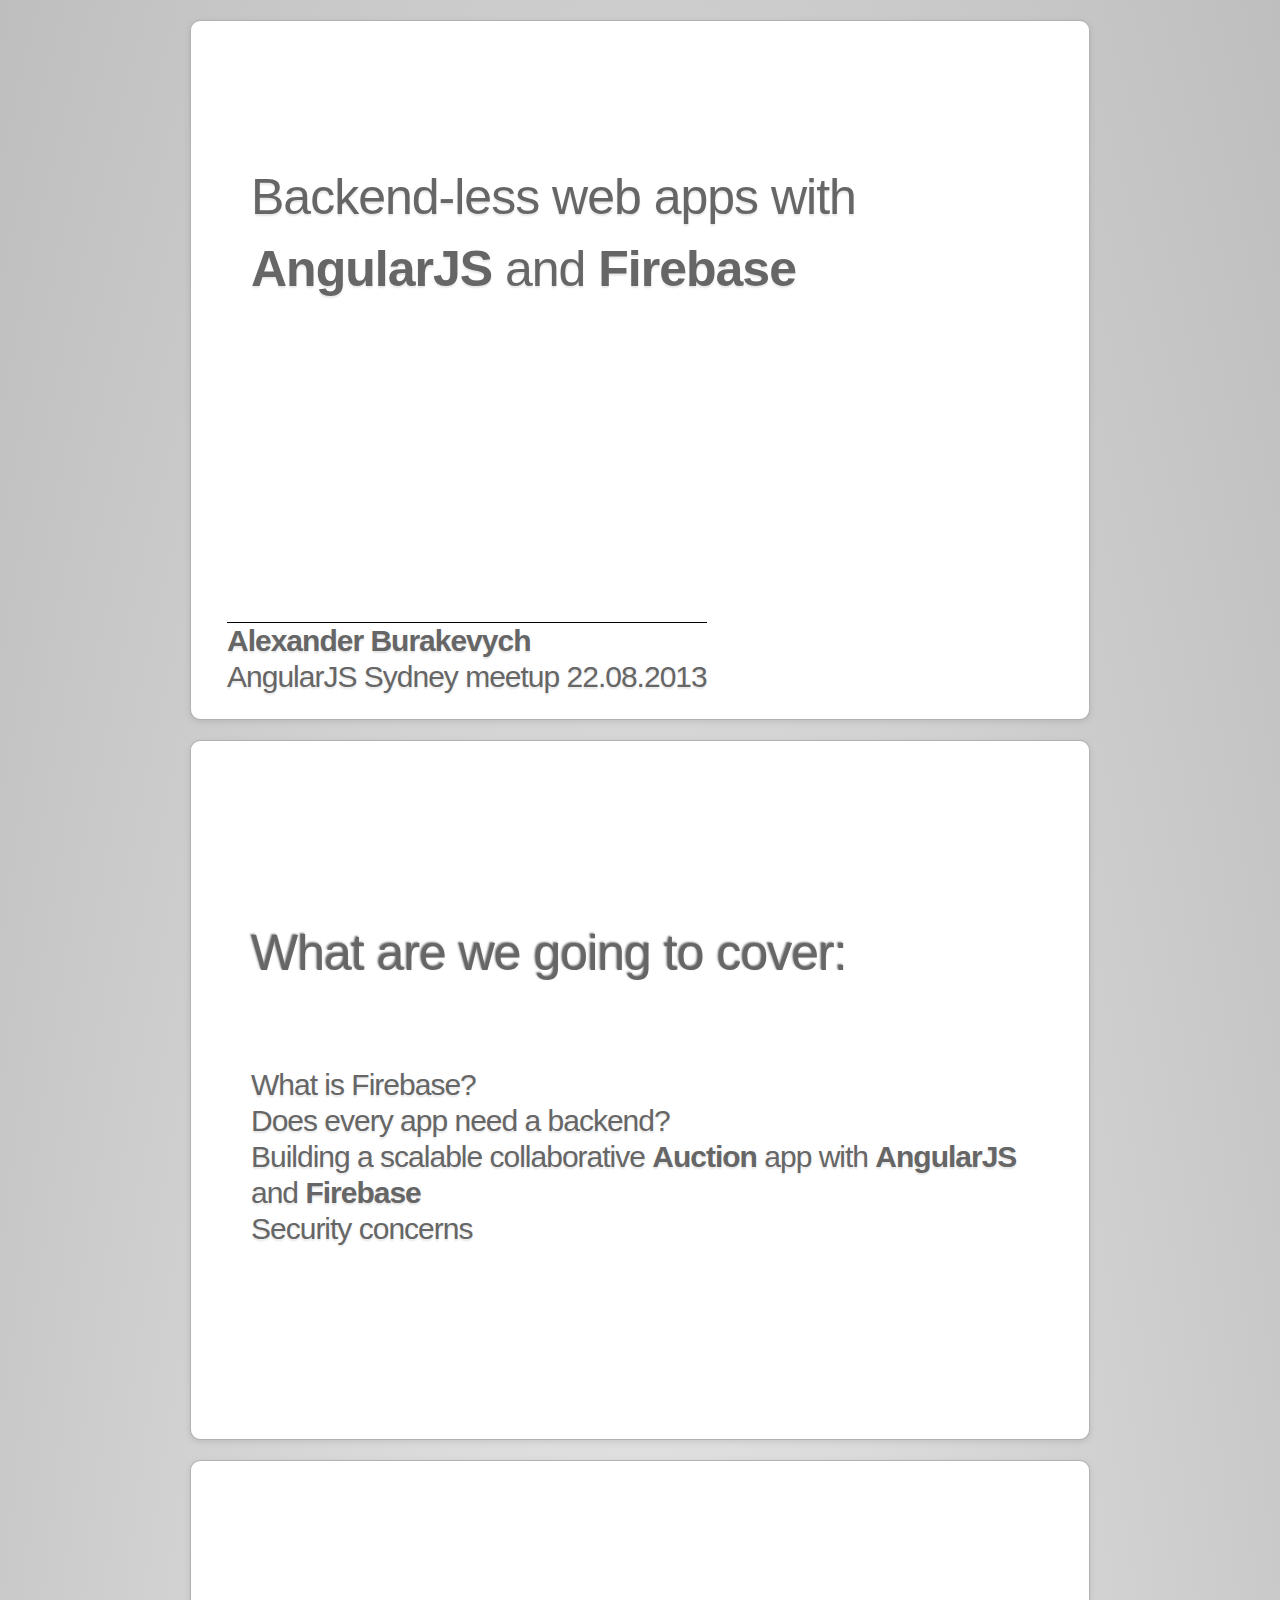
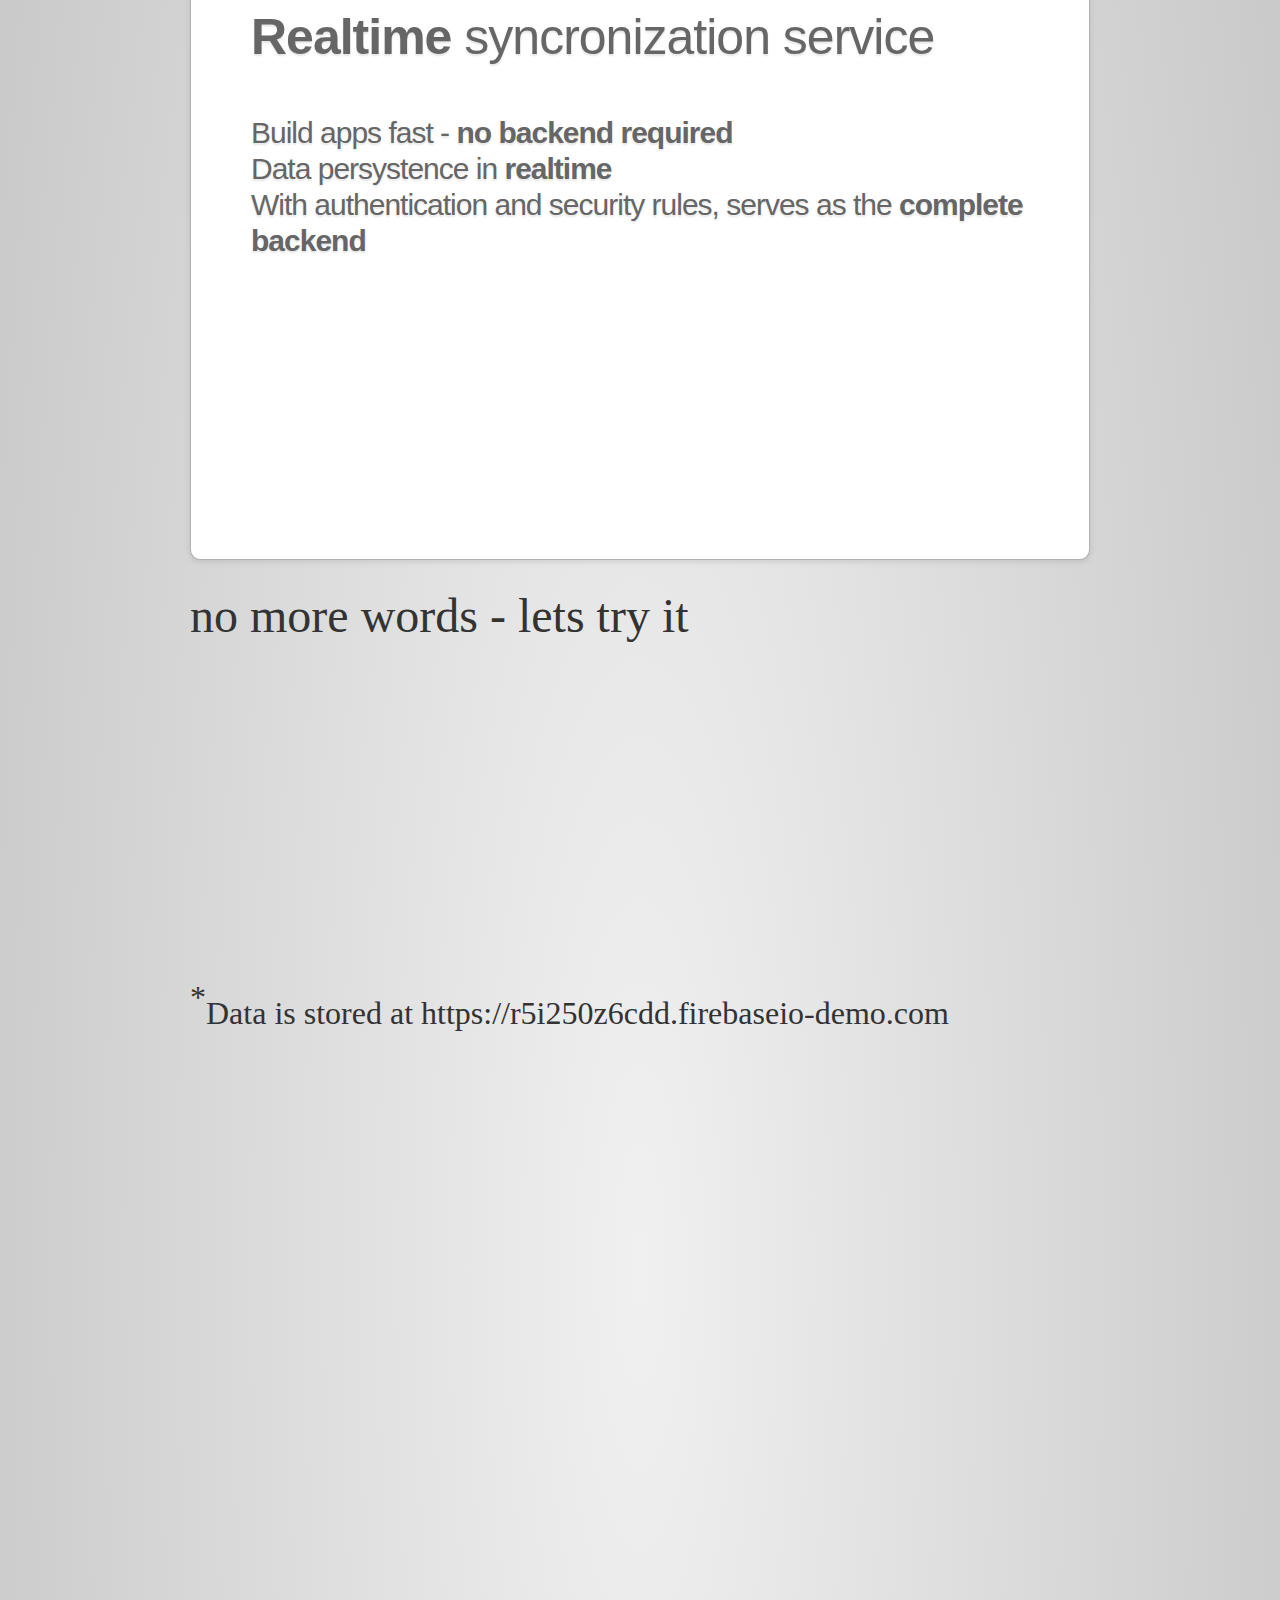
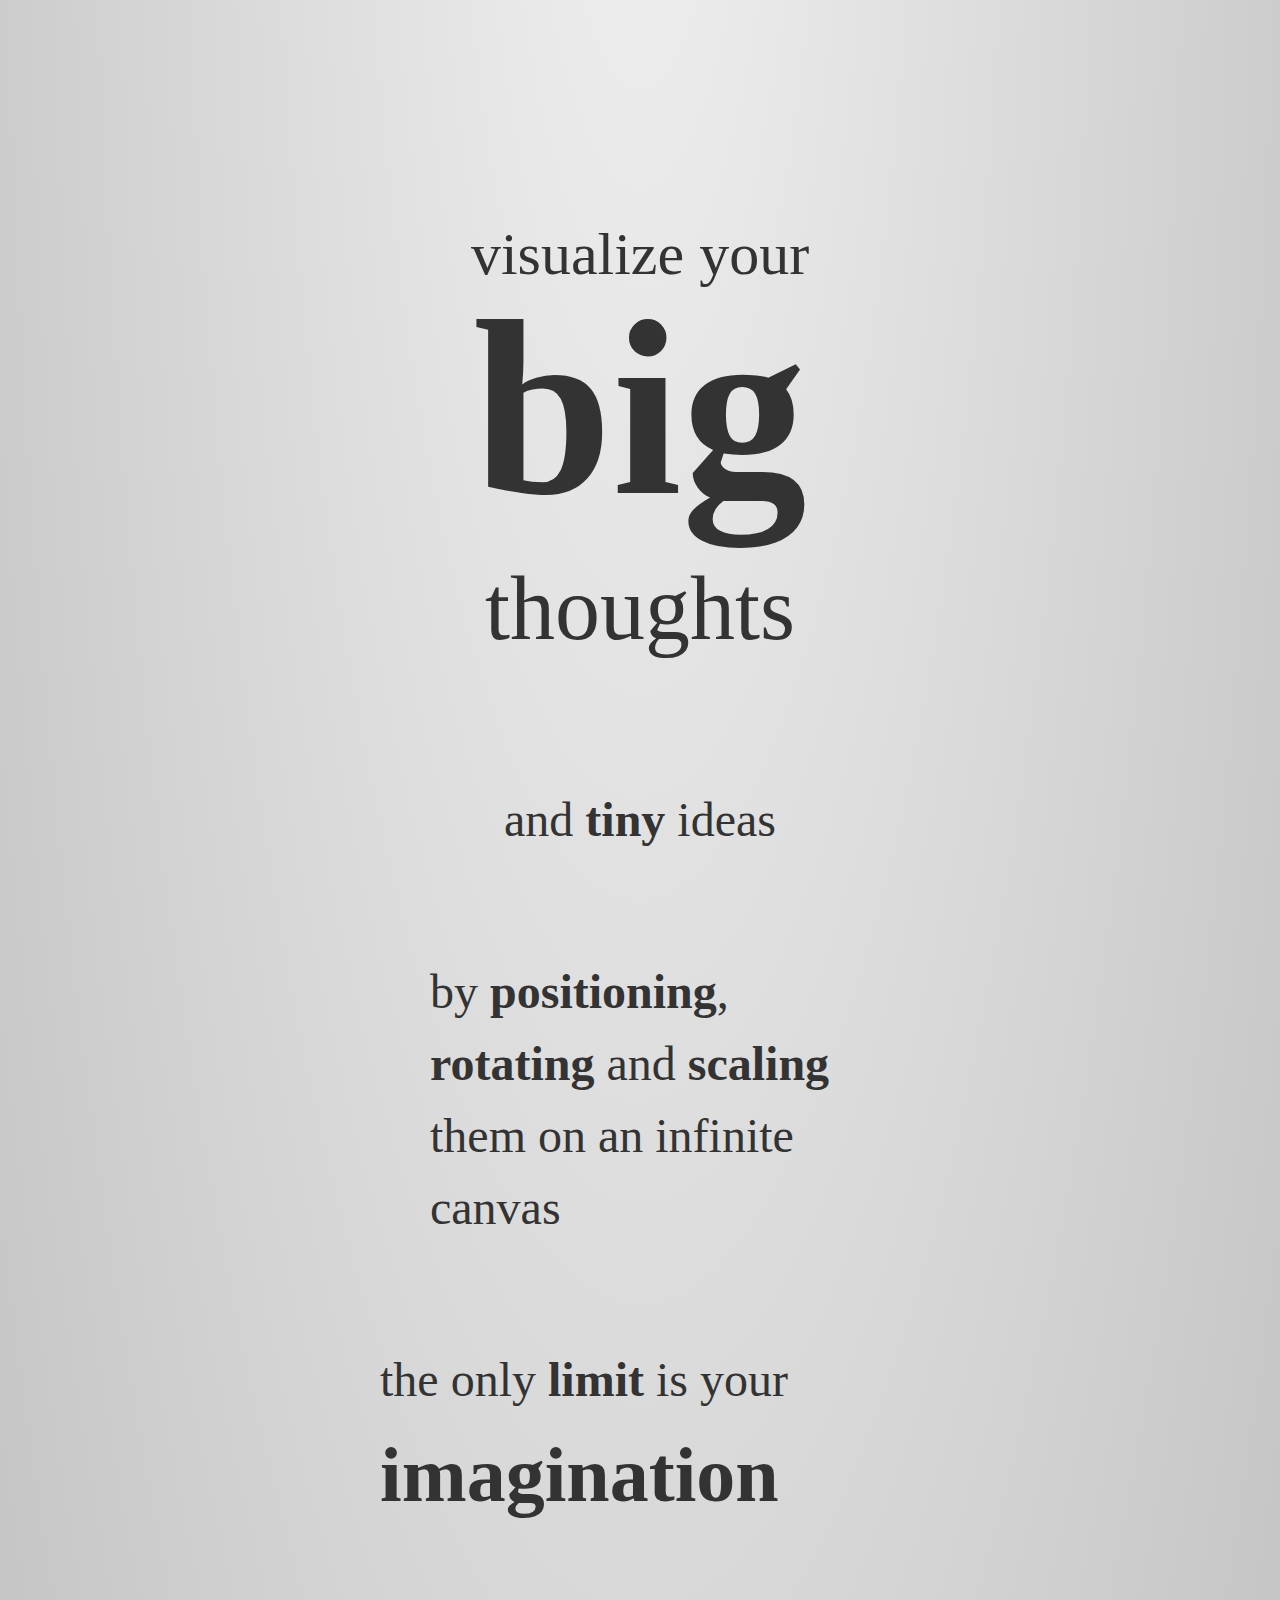
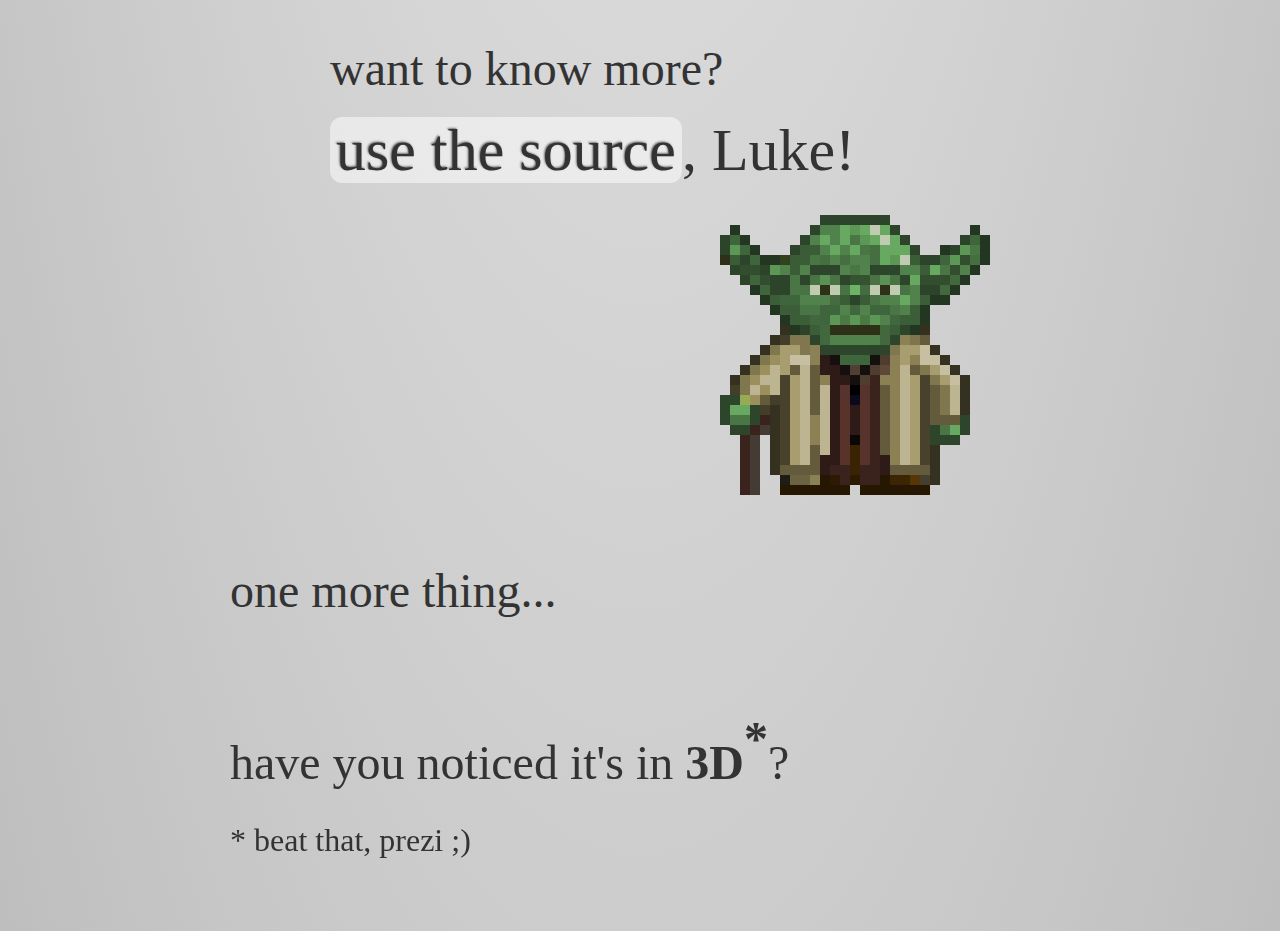
==== app/index.html @ 7b09465f "first slides" ====
<!doctype html>
<html lang="en" ng-app="myApp">
<head>
  <meta charset="utf-8">
  <meta name="viewport" content="width=1024" />
  <meta name="apple-mobile-web-app-capable" content="yes" />
  <meta name="author" content="Alexander Burakevych" />
  
  <title>FireBase + AngularJS</title>
  <link rel="stylesheet" href="css/bootstrap.min.css"/>
  <!--
  <link href="http://fonts.googleapis.com/css?family=Open+Sans:regular,semibold,italic,italicsemibold|PT+Sans:400,700,400italic,700italic|PT+Serif:400,700,400italic,700italic" rel="stylesheet" />
  -->
  <link href="css/fonts.css" rel="stylesheet" />
  <link href="css/impress-demo.css" rel="stylesheet" />
  <link rel="stylesheet/less" href="css/app.css"/>
</head>
<body class="impress-not-supported">
  <!--
      For example this fallback message is only visible when there is `impress-not-supported` class on body.
  -->
  <div class="fallback-message">
      <p>Your browser <b>doesn't support the features required</b> by CSS3 specifications, so you are presented with a simplified version of this presentation.</p>
      <p>For the best experience please use the latest <b>Chrome</b>, <b>Safari</b> or <b>Firefox</b> browser.</p>
  </div>

  <section ng-include="'views/presentation.html'"></section>
  
  <!-- In production use:
  <script src="//ajax.googleapis.com/ajax/libs/angularjs/1.0.7/angular.min.js"></script>
  -->
  <script src="lib/jquery.min.js"></script>
  <script src="lib/angular/angular.js"></script>
  <!--<script src="https://cdn.firebase.com/v0/firebase.js"></script>-->
  <script src="lib/firebase.js"></script>
  <script src="lib/firebase-simple-login.min.js"></script>
  <!--<script src="//cdnjs.cloudflare.com/ajax/libs/angularFire/0.2.0/angularfire.min.js"></script> -->
  <script src="lib/angularfire.min.js"></script>
  <script src="lib/less.min.js"></script>
  <script src="lib/bootstrap.js"></script>
  <script src="lib/impress.js"></script>

  <script src="js/app.js"></script>
  <script src="js/services.js"></script>
  <script src="js/controllers.js"></script>
  <script src="js/filters.js"></script>
  <script src="js/directives.js"></script>
</body>
</html>
---- app/css/fonts.css ----
@font-face {
  font-family: 'Open Sans';
  font-style: normal;
  font-weight: 400;
  src: local('Open Sans'), local('OpenSans'), url(http://themes.googleusercontent.com/static/fonts/opensans/v6/cJZKeOuBrn4kERxqtaUH3bO3LdcAZYWl9Si6vvxL-qU.woff) format('woff');
}
@font-face {
  font-family: 'Open Sans';
  font-style: normal;
  font-weight: 600;
  src: local('Open Sans Semibold'), local('OpenSans-Semibold'), url(http://themes.googleusercontent.com/static/fonts/opensans/v6/MTP_ySUJH_bn48VBG8sNSqRDOzjiPcYnFooOUGCOsRk.woff) format('woff');
}
@font-face {
  font-family: 'Open Sans';
  font-style: italic;
  font-weight: 400;
  src: local('Open Sans Italic'), local('OpenSans-Italic'), url(http://themes.googleusercontent.com/static/fonts/opensans/v6/xjAJXh38I15wypJXxuGMBrrIa-7acMAeDBVuclsi6Gc.woff) format('woff');
}
@font-face {
  font-family: 'Open Sans';
  font-style: italic;
  font-weight: 600;
  src: local('Open Sans Semibold Italic'), local('OpenSans-SemiboldItalic'), url(http://themes.googleusercontent.com/static/fonts/opensans/v6/PRmiXeptR36kaC0GEAetxuw_rQOTGi-AJs5XCWaKIhU.woff) format('woff');
}
@font-face {
  font-family: 'PT Sans';
  font-style: normal;
  font-weight: 400;
  src: local('PT Sans'), local('PTSans-Regular'), url(http://themes.googleusercontent.com/static/fonts/ptsans/v5/7YGmE4Ls5b94ct65u07hVQLUuEpTyoUstqEm5AMlJo4.woff) format('woff');
}
@font-face {
  font-family: 'PT Sans';
  font-style: normal;
  font-weight: 700;
  src: local('PT Sans Bold'), local('PTSans-Bold'), url(http://themes.googleusercontent.com/static/fonts/ptsans/v5/0XxGQsSc1g4rdRdjJKZrNL3hpw3pgy2gAi-Ip7WPMi0.woff) format('woff');
}
@font-face {
  font-family: 'PT Sans';
  font-style: italic;
  font-weight: 400;
  src: local('PT Sans Italic'), local('PTSans-Italic'), url(http://themes.googleusercontent.com/static/fonts/ptsans/v5/PIPMHY90P7jtyjpXuZ2cLLO3LdcAZYWl9Si6vvxL-qU.woff) format('woff');
}
@font-face {
  font-family: 'PT Sans';
  font-style: italic;
  font-weight: 700;
  src: local('PT Sans Bold Italic'), local('PTSans-BoldItalic'), url(http://themes.googleusercontent.com/static/fonts/ptsans/v5/lILlYDvubYemzYzN7GbLkKRDOzjiPcYnFooOUGCOsRk.woff) format('woff');
}
@font-face {
  font-family: 'PT Serif';
  font-style: normal;
  font-weight: 400;
  src: local('PT Serif'), local('PTSerif-Regular'), url(http://themes.googleusercontent.com/static/fonts/ptserif/v5/sDRi4fY9bOiJUbgq53yZCXYhjbSpvc47ee6xR_80Hnw.woff) format('woff');
}
@font-face {
  font-family: 'PT Serif';
  font-style: normal;
  font-weight: 700;
  src: local('PT Serif Bold'), local('PTSerif-Bold'), url(http://themes.googleusercontent.com/static/fonts/ptserif/v5/QABk9IxT-LFTJ_dQzv7xpLrIa-7acMAeDBVuclsi6Gc.woff) format('woff');
}
@font-face {
  font-family: 'PT Serif';
  font-style: italic;
  font-weight: 400;
  src: local('PT Serif Italic'), local('PTSerif-Italic'), url(http://themes.googleusercontent.com/static/fonts/ptserif/v5/03aPdn7fFF3H6ngCgAlQzL3hpw3pgy2gAi-Ip7WPMi0.woff) format('woff');
}
@font-face {
  font-family: 'PT Serif';
  font-style: italic;
  font-weight: 700;
  src: local('PT Serif Bold Italic'), local('PTSerif-BoldItalic'), url(http://themes.googleusercontent.com/static/fonts/ptserif/v5/Foydq9xJp--nfYIx2TBz9XbFhgvWbfSbdVg11QabG8w.woff) format('woff');
}
---- app/css/impress-demo.css ----
/*
    So you like the style of impress.js demo?
    Or maybe you are just curious how it was done?

    You couldn't find a better place to find out!

    Welcome to the stylesheet impress.js demo presentation.

    Please remember that it is not meant to be a part of impress.js and is
    not required by impress.js.
    I expect that anyone creating a presentation for impress.js would create
    their own set of styles.

    But feel free to read through it and learn how to get the most of what
    impress.js provides.

    And let me be your guide.

    Shall we begin?
*/


/*
    We start with a good ol' reset.
    That's the one by Eric Meyer http://meyerweb.com/eric/tools/css/reset/

    You can probably argue if it is needed here, or not, but for sure it
    doesn't do any harm and gives us a fresh start.
*/

html, body, div, span, applet, object, iframe,
h1, h2, h3, h4, h5, h6, p, blockquote, pre,
a, abbr, acronym, address, big, cite, code,
del, dfn, em, img, ins, kbd, q, s, samp,
small, strike, strong, sub, sup, tt, var,
b, u, i, center,
dl, dt, dd, ol, ul, li,
fieldset, form, label, legend,
table, caption, tbody, tfoot, thead, tr, th, td,
article, aside, canvas, details, embed,
figure, figcaption, footer, header, hgroup,
menu, nav, output, ruby, section, summary,
time, mark, audio, video {
    margin: 0;
    padding: 0;
    border: 0;
    font-size: 100%;
    font: inherit;
    vertical-align: baseline;
}

/* HTML5 display-role reset for older browsers */
article, aside, details, figcaption, figure,
footer, header, hgroup, menu, nav, section {
    display: block;
}
body {
    line-height: 1;
}
ol, ul {
    list-style: none;
}
blockquote, q {
    quotes: none;
}
blockquote:before, blockquote:after,
q:before, q:after {
    content: '';
    content: none;
}

table {
    border-collapse: collapse;
    border-spacing: 0;
}

/*
    Now here is when interesting things start to appear.

    We set up <body> styles with default font and nice gradient in the background.
    And yes, there is a lot of repetition there because of -prefixes but we don't
    want to leave anybody behind.
*/
body {
    font-family: 'PT Sans', sans-serif;
    min-height: 740px;

    background: rgb(215, 215, 215);
    background: -webkit-gradient(radial, 50% 50%, 0, 50% 50%, 500, from(rgb(240, 240, 240)), to(rgb(190, 190, 190)));
    background: -webkit-radial-gradient(rgb(240, 240, 240), rgb(190, 190, 190));
    background:    -moz-radial-gradient(rgb(240, 240, 240), rgb(190, 190, 190));
    background:     -ms-radial-gradient(rgb(240, 240, 240), rgb(190, 190, 190));
    background:      -o-radial-gradient(rgb(240, 240, 240), rgb(190, 190, 190));
    background:         radial-gradient(rgb(240, 240, 240), rgb(190, 190, 190));
}

/*
    Now let's bring some text styles back ...
*/
b, strong { font-weight: bold }
i, em { font-style: italic }

/*
    ... and give links a nice look.
*/
a {
    color: inherit;
    text-decoration: none;
    padding: 0 0.1em;
    background: rgba(255,255,255,0.5);
    text-shadow: -1px -1px 2px rgba(100,100,100,0.9);
    border-radius: 0.2em;

    -webkit-transition: 0.5s;
    -moz-transition:    0.5s;
    -ms-transition:     0.5s;
    -o-transition:      0.5s;
    transition:         0.5s;
}

a:hover,
a:focus {
    background: rgba(255,255,255,1);
    text-shadow: -1px -1px 2px rgba(100,100,100,0.5);
}

/*
    Because the main point behind the impress.js demo is to demo impress.js
    we display a fallback message for users with browsers that don't support
    all the features required by it.

    All of the content will be still fully accessible for them, but I want
    them to know that they are missing something - that's what the demo is
    about, isn't it?

    And then we hide the message, when support is detected in the browser.
*/

.fallback-message {
    font-family: sans-serif;
    line-height: 1.3;

    width: 780px;
    padding: 10px 10px 0;
    margin: 20px auto;

    border: 1px solid #E4C652;
    border-radius: 10px;
    background: #EEDC94;
}

.fallback-message p {
    margin-bottom: 10px;
}

.impress-supported .fallback-message {
    display: none;
}

/*
    Now let's style the presentation steps.

    We start with basics to make sure it displays correctly in everywhere ...
*/

.step {
    position: relative;
    width: 900px;
    padding: 40px;
    margin: 20px auto;

    -webkit-box-sizing: border-box;
    -moz-box-sizing:    border-box;
    -ms-box-sizing:     border-box;
    -o-box-sizing:      border-box;
    box-sizing:         border-box;

    font-family: 'PT Serif', georgia, serif;
    font-size: 48px;
    line-height: 1.5;
}

/*
    ... and we enhance the styles for impress.js.

    Basically we remove the margin and make inactive steps a little bit transparent.
*/
.impress-enabled .step {
    margin: 0;
    opacity: 0.3;

    -webkit-transition: opacity 1s;
    -moz-transition:    opacity 1s;
    -ms-transition:     opacity 1s;
    -o-transition:      opacity 1s;
    transition:         opacity 1s;
}

.impress-enabled .step.active { opacity: 1 }

/*
    These 'slide' step styles were heavily inspired by HTML5 Slides:
    http://html5slides.googlecode.com/svn/trunk/styles.css

    ;)

    They cover everything what you see on first three steps of the demo.
*/
.slide {
    display: block;

    width: 900px;
    height: 700px;
    padding: 40px 60px;

    background-color: white;
    border: 1px solid rgba(0, 0, 0, .3);
    border-radius: 10px;
    box-shadow: 0 2px 6px rgba(0, 0, 0, .1);

    color: rgb(102, 102, 102);
    text-shadow: 0 2px 2px rgba(0, 0, 0, .1);

    font-family: 'Open Sans', Arial, sans-serif;
    font-size: 30px;
    line-height: 36px;
    letter-spacing: -1px;
}

.slide q {
    display: block;
    font-size: 50px;
    line-height: 72px;

    margin-top: 100px;
}

.slide q strong {
    white-space: nowrap;
}

/*
    And now we start to style each step separately.

    I agree that this may be not the most efficient, object-oriented and
    scalable way of styling, but most of steps have quite a custom look
    and typography tricks here and there, so they had to be styled separately.

    First is the title step with a big <h1> (no room for padding) and some
    3D positioning along Z axis.
*/

#title {
    padding: 0;
}

#title .try {
    font-size: 64px;
    position: absolute;
    top: -0.5em;
    left: 1.5em;

    -webkit-transform: translateZ(20px);
    -moz-transform:    translateZ(20px);
    -ms-transform:     translateZ(20px);
    -o-transform:      translateZ(20px);
    transform:         translateZ(20px);
}

#title h1 {
    font-size: 190px;

    -webkit-transform: translateZ(50px);
    -moz-transform:    translateZ(50px);
    -ms-transform:     translateZ(50px);
    -o-transform:      translateZ(50px);
    transform:         translateZ(50px);
}

#title .footnote {
    font-size: 32px;
}

/*
    Second step is nothing special, just a text with a link, so it doesn't need
    any special styling.

    Let's move to 'big thoughts' with centered text and custom font sizes.
*/
#big {
    width: 600px;
    text-align: center;
    font-size: 60px;
    line-height: 1;
}

#big b {
    display: block;
    font-size: 250px;
    line-height: 250px;
}

#big .thoughts {
    font-size: 90px;
    line-height: 150px;
}

/*
    'Tiny ideas' just need some tiny styling.
*/
#tiny {
    width: 500px;
    text-align: center;
}

/*
    This step has some animated text ...
*/
#ing { width: 500px }

/*
    ... so we define display to `inline-block` to enable transforms and
    transition duration to 0.5s ...
*/
#ing b {
    display: inline-block;
    -webkit-transition: 0.5s;
    -moz-transition:    0.5s;
    -ms-transition:     0.5s;
    -o-transition:      0.5s;
    transition:         0.5s;
}

/*
    ... and we want 'positioning` word to move up a bit when the step gets
    `present` class ...
*/
#ing.present .positioning {
    -webkit-transform: translateY(-10px);
    -moz-transform:    translateY(-10px);
    -ms-transform:     translateY(-10px);
    -o-transform:      translateY(-10px);
    transform:         translateY(-10px);
}

/*
    ... 'rotating' to rotate a quarter of a second later ...
*/
#ing.present .rotating {
    -webkit-transform: rotate(-10deg);
    -moz-transform:    rotate(-10deg);
    -ms-transform:     rotate(-10deg);
    -o-transform:      rotate(-10deg);
    transform:         rotate(-10deg);

    -webkit-transition-delay: 0.25s;
    -moz-transition-delay:    0.25s;
    -ms-transition-delay:     0.25s;
    -o-transition-delay:      0.25s;
    transition-delay:         0.25s;
}

/*
    ... and 'scaling' to scale down after another quarter of a second.
*/
#ing.present .scaling {
    -webkit-transform: scale(0.7);
    -moz-transform:    scale(0.7);
    -ms-transform:     scale(0.7);
    -o-transform:      scale(0.7);
    transform:         scale(0.7);

    -webkit-transition-delay: 0.5s;
    -moz-transition-delay:    0.5s;
    -ms-transition-delay:     0.5s;
    -o-transition-delay:      0.5s;
    transition-delay:         0.5s;
}

/*
    The 'imagination' step is again some boring font-sizing.
*/

#imagination {
    width: 600px;
}

#imagination .imagination {
    font-size: 78px;
}

/*
    There is nothing really special about 'use the source, Luke' step, too,
    except maybe of the Yoda background.

    As you can see below I've 'hard-coded' it in data URL.
    That's not the best way to serve images, but because that's just this one
    I decided it will be OK to have it this way.

    Just make sure you don't blindly copy this approach.
*/
#source {
    width: 700px;
    padding-bottom: 300px;

    /* Yoda Icon :: Pixel Art from Star Wars http://www.pixeljoint.com/pixelart/1423.htm */
    background-image: url([data-uri]);
    background-position: bottom right;
    background-repeat: no-repeat;
}

#source q {
    font-size: 60px;
}

/*
    And the "it's in 3D" step again brings some 3D typography - just for fun.

    Because we want to position <span> elements in 3D we set transform-style to
    `preserve-3d` on the paragraph.
    It is not needed by webkit browsers, but it is in Firefox. It's hard to say
    which behaviour is correct as 3D transforms spec is not very clear about it.
*/
#its-in-3d p {
    -webkit-transform-style: preserve-3d;
    -moz-transform-style:    preserve-3d; /* Y U need this Firefox?! */
    -ms-transform-style:     preserve-3d;
    -o-transform-style:      preserve-3d;
    transform-style:         preserve-3d;
}

/*
    Below we position each word separately along Z axis and we want it to transition
    to default position in 0.5s when the step gets `present` class.

    Quite a simple idea, but lot's of styles and prefixes.
*/
#its-in-3d span,
#its-in-3d b {
    display: inline-block;
    -webkit-transform: translateZ(40px);
    -moz-transform:    translateZ(40px);
    -ms-transform:     translateZ(40px);
    -o-transform:      translateZ(40px);
     transform:        translateZ(40px);

    -webkit-transition: 0.5s;
    -moz-transition:    0.5s;
    -ms-transition:     0.5s;
    -o-transition:      0.5s;
    transition:         0.5s;
}

#its-in-3d .have {
    -webkit-transform: translateZ(-40px);
    -moz-transform:    translateZ(-40px);
    -ms-transform:     translateZ(-40px);
    -o-transform:      translateZ(-40px);
    transform:         translateZ(-40px);
}

#its-in-3d .you {
    -webkit-transform: translateZ(20px);
    -moz-transform:    translateZ(20px);
    -ms-transform:     translateZ(20px);
    -o-transform:      translateZ(20px);
    transform:         translateZ(20px);
}

#its-in-3d .noticed {
    -webkit-transform: translateZ(-40px);
    -moz-transform:    translateZ(-40px);
    -ms-transform:     translateZ(-40px);
    -o-transform:      translateZ(-40px);
    transform:         translateZ(-40px);
}

#its-in-3d .its {
    -webkit-transform: translateZ(60px);
    -moz-transform:    translateZ(60px);
    -ms-transform:     translateZ(60px);
    -o-transform:      translateZ(60px);
    transform:         translateZ(60px);
}

#its-in-3d .in {
    -webkit-transform: translateZ(-10px);
    -moz-transform:    translateZ(-10px);
    -ms-transform:     translateZ(-10px);
    -o-transform:      translateZ(-10px);
    transform:         translateZ(-10px);
}

#its-in-3d .footnote {
    font-size: 32px;

    -webkit-transform: translateZ(-10px);
    -moz-transform:    translateZ(-10px);
    -ms-transform:     translateZ(-10px);
    -o-transform:      translateZ(-10px);
    transform:         translateZ(-10px);
}

#its-in-3d.present span,
#its-in-3d.present b {
    -webkit-transform: translateZ(0px);
    -moz-transform:    translateZ(0px);
    -ms-transform:     translateZ(0px);
    -o-transform:      translateZ(0px);
    transform:         translateZ(0px);
}

/*
    The last step is an overview.
    There is no content in it, so we make sure it's not visible because we want
    to be able to click on other steps.

*/
#overview { display: none }

/*
    We also make other steps visible and give them a pointer cursor using the
    `impress-on-` class.
*/
.impress-on-overview .step {
    opacity: 1;
    cursor: pointer;
}


/*
    Now, when we have all the steps styled let's give users a hint how to navigate
    around the presentation.

    The best way to do this would be to use JavaScript, show a delayed hint for a
    first time users, then hide it and store a status in cookie or localStorage...

    But I wanted to have some CSS fun and avoid additional scripting...

    Let me explain it first, so maybe the transition magic will be more readable
    when you read the code.

    First of all I wanted the hint to appear only when user is idle for a while.
    You can't detect the 'idle' state in CSS, but I delayed a appearing of the
    hint by 5s using transition-delay.

    You also can't detect in CSS if the user is a first-time visitor, so I had to
    make an assumption that I'll only show the hint on the first step. And when
    the step is changed hide the hint, because I can assume that user already
    knows how to navigate.

    To summarize it - hint is shown when the user is on the first step for longer
    than 5 seconds.

    The other problem I had was caused by the fact that I wanted the hint to fade
    in and out. It can be easily achieved by transitioning the opacity property.
    But that also meant that the hint was always on the screen, even if totally
    transparent. It covered part of the screen and you couldn't correctly clicked
    through it.
    Unfortunately you cannot transition between display `block` and `none` in pure
    CSS, so I needed a way to not only fade out the hint but also move it out of
    the screen.

    I solved this problem by positioning the hint below the bottom of the screen
    with CSS transform and moving it up to show it. But I also didn't want this move
    to be visible. I wanted the hint only to fade in and out visually, so I delayed
    the fade in transition, so it starts when the hint is already in its correct
    position on the screen.

    I know, it sounds complicated ... maybe it would be easier with the code?
*/

.hint {
    /*
        We hide the hint until presentation is started and from browsers not supporting
        impress.js, as they will have a linear scrollable view ...
    */
    display: none;

    /*
        ... and give it some fixed position and nice styles.
    */
    position: fixed;
    left: 0;
    right: 0;
    bottom: 200px;

    background: rgba(0,0,0,0.5);
    color: #EEE;
    text-align: center;

    font-size: 50px;
    padding: 20px;

    z-index: 100;

    /*
        By default we don't want the hint to be visible, so we make it transparent ...
    */
    opacity: 0;

    /*
        ... and position it below the bottom of the screen (relative to it's fixed position)
    */
    -webkit-transform: translateY(400px);
    -moz-transform:    translateY(400px);
    -ms-transform:     translateY(400px);
    -o-transform:      translateY(400px);
    transform:         translateY(400px);

    /*
        Now let's imagine that the hint is visible and we want to fade it out and move out
        of the screen.

        So we define the transition on the opacity property with 1s duration and another
        transition on transform property delayed by 1s so it will happen after the fade out
        on opacity finished.

        This way user will not see the hint moving down.
    */
    -webkit-transition: opacity 1s, -webkit-transform 0.5s 1s;
    -moz-transition:    opacity 1s,    -moz-transform 0.5s 1s;
    -ms-transition:     opacity 1s,     -ms-transform 0.5s 1s;
    -o-transition:      opacity 1s,      -o-transform 0.5s 1s;
    transition:         opacity 1s,         transform 0.5s 1s;
}

/*
    Now we 'enable' the hint when presentation is initialized ...
*/
.impress-enabled .hint { display: block }

/*
    ... and we will show it when the first step (with id 'bored') is active.
*/
.impress-on-front .hint {
    /*
        We remove the transparency and position the hint in its default fixed
        position.
    */
    opacity: 1;

    -webkit-transform: translateY(0px);
    -moz-transform:    translateY(0px);
    -ms-transform:     translateY(0px);
    -o-transform:      translateY(0px);
    transform:         translateY(0px);

    /*
        Now for fade in transition we have the oposite situation from the one
        above.

        First after 4.5s delay we animate the transform property to move the hint
        into its correct position and after that we fade it in with opacity
        transition.
    */
    -webkit-transition: opacity 1s 5s, -webkit-transform 0.5s 4.5s;
    -moz-transition:    opacity 1s 5s,    -moz-transform 0.5s 4.5s;
    -ms-transition:     opacity 1s 5s,     -ms-transform 0.5s 4.5s;
    -o-transition:      opacity 1s 5s,      -o-transform 0.5s 4.5s;
    transition:         opacity 1s 5s,         transform 0.5s 4.5s;
}

/*
    And as the last thing there is a workaround for quite strange bug.
    It happens a lot in Chrome. I don't remember if I've seen it in Firefox.

    Sometimes the element positioned in 3D (especially when it's moved back
    along Z axis) is not clickable, because it falls 'behind' the <body>
    element.

    To prevent this, I decided to make <body> non clickable by setting
    pointer-events property to `none` value.
    Value if this property is inherited, so to make everything else clickable
    I bring it back on the #impress element.

    If you want to know more about `pointer-events` here are some docs:
    https://developer.mozilla.org/en/CSS/pointer-events

    There is one very important thing to notice about this workaround - it makes
    everything 'unclickable' except what's in #impress element.

    So use it wisely ... or don't use at all.
*/
.impress-enabled          { pointer-events: none }
.impress-enabled #impress { pointer-events: auto }

/*
    There is one funny thing I just realized.

    Thanks to this workaround above everything except #impress element is invisible
    for click events. That means that the hint element is also not clickable.
    So basically all of this transforms and delayed transitions trickery was probably
    not needed at all...

    But it was fun to learn about it, wasn't it?
*/

/*
    That's all I have for you in this file.
    Thanks for reading. I hope you enjoyed it at least as much as I enjoyed writing it
    for you.
*/
---- app/css/app.css ----
/* app css stylesheet */

.menu {
  list-style: none;
  border-bottom: 0.1em solid black;
  margin-bottom: 2em;
  padding: 0 0 0.5em;
}

.menu:before {
  content: "[";
}

.menu:after {
  content: "]";
}

.menu > li {
  display: inline;
}

.menu > li:before {
  content: "|";
  padding-right: 0.3em;
}

.menu > li:nth-child(1):before {
  content: "";
  padding: 0;
}

#front {
  .author {
    position: absolute;
    bottom: 24px;
    left: 36px;
    border-top: thin solid black;
  }
}

q {
  margin-bottom: 42px;
}

.playIFrame {
  width: 440px;
  height: 300px;
}

.angularjshome {
  iframe {
    width: 1000px;
    height: 600px;
  }
}
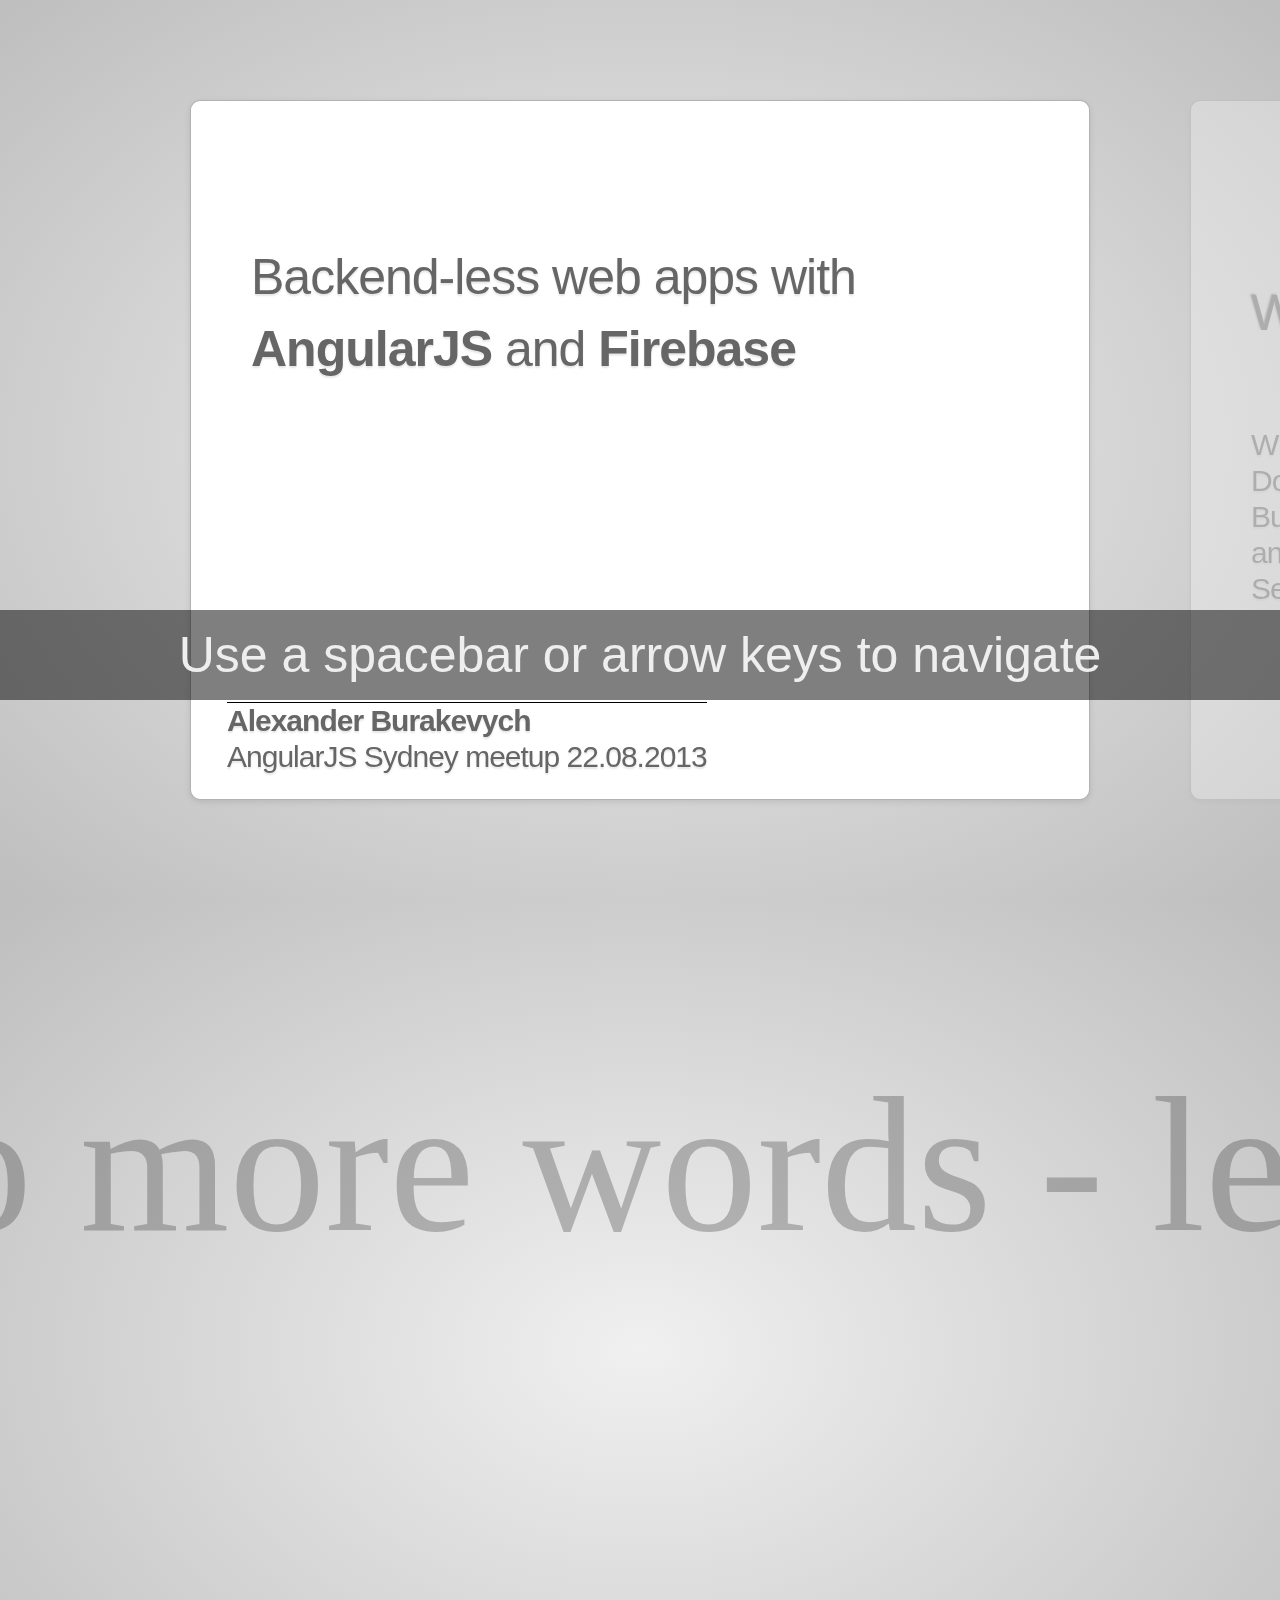
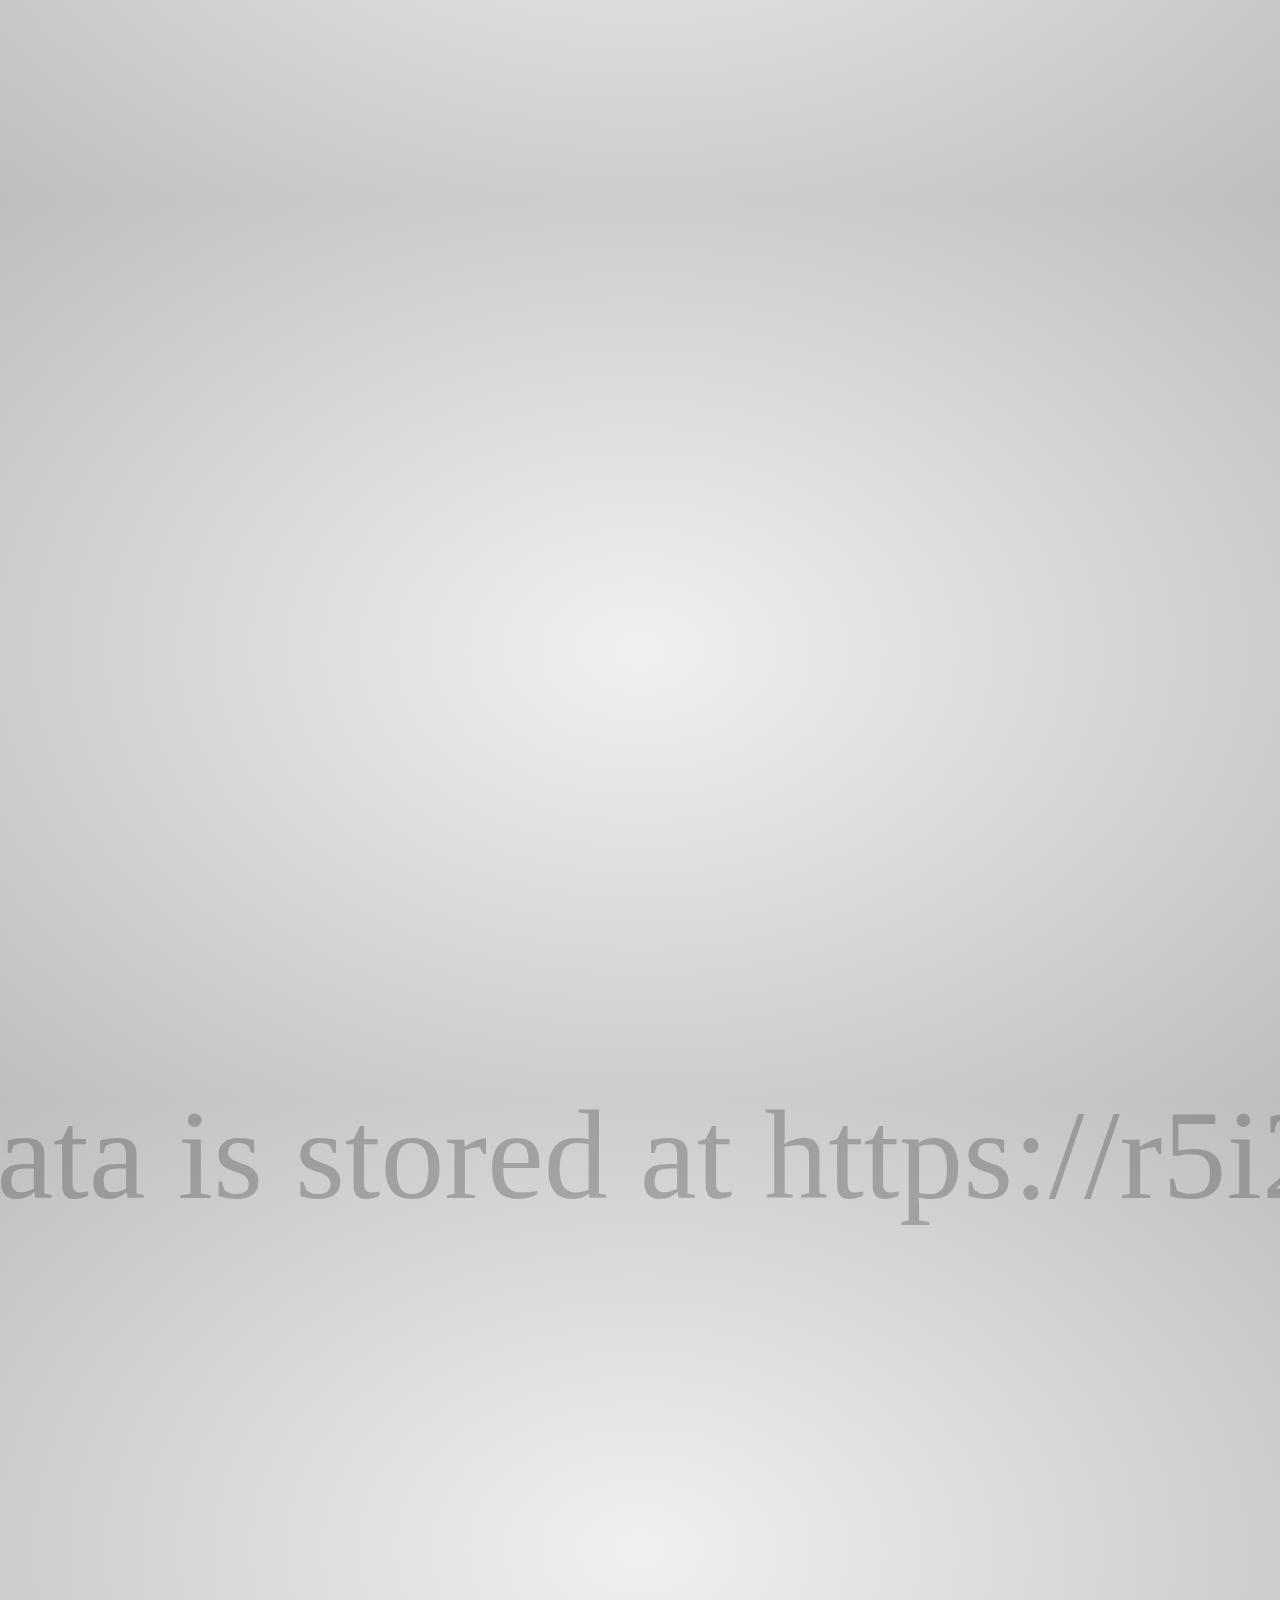
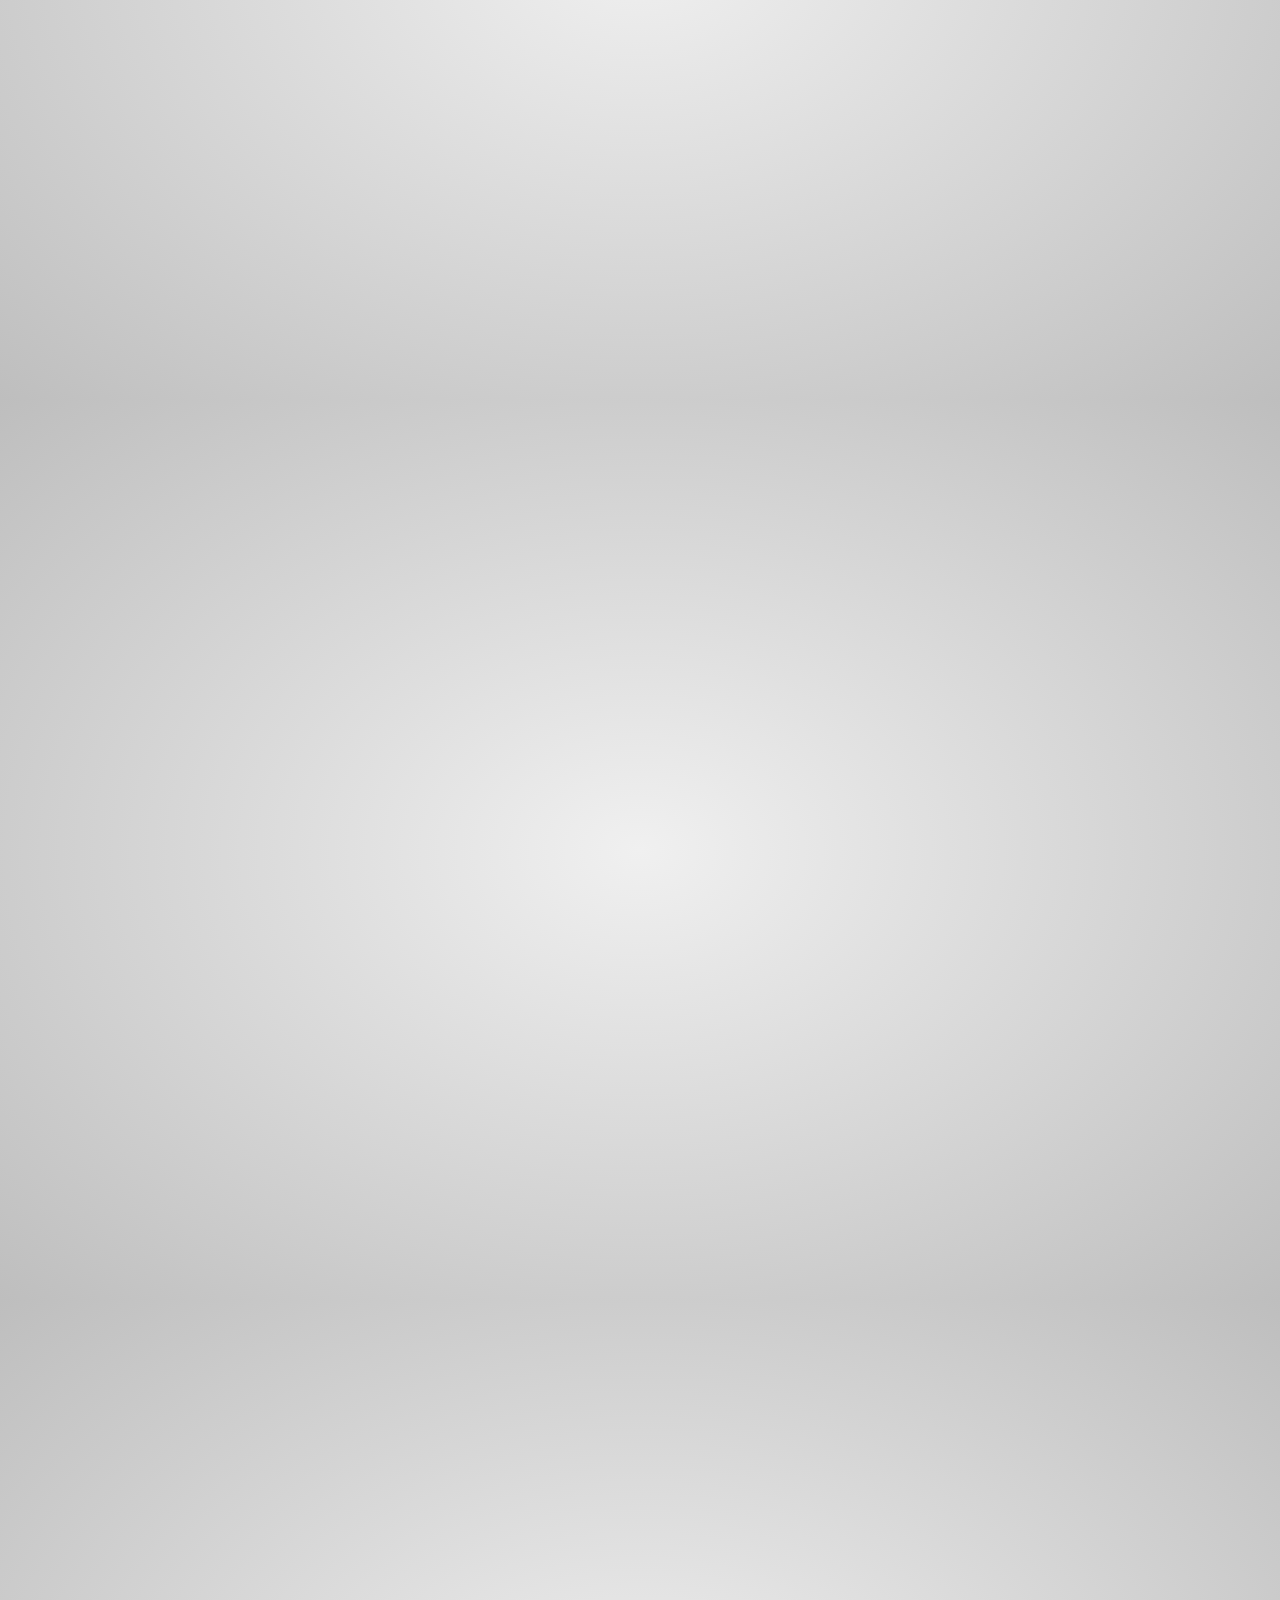
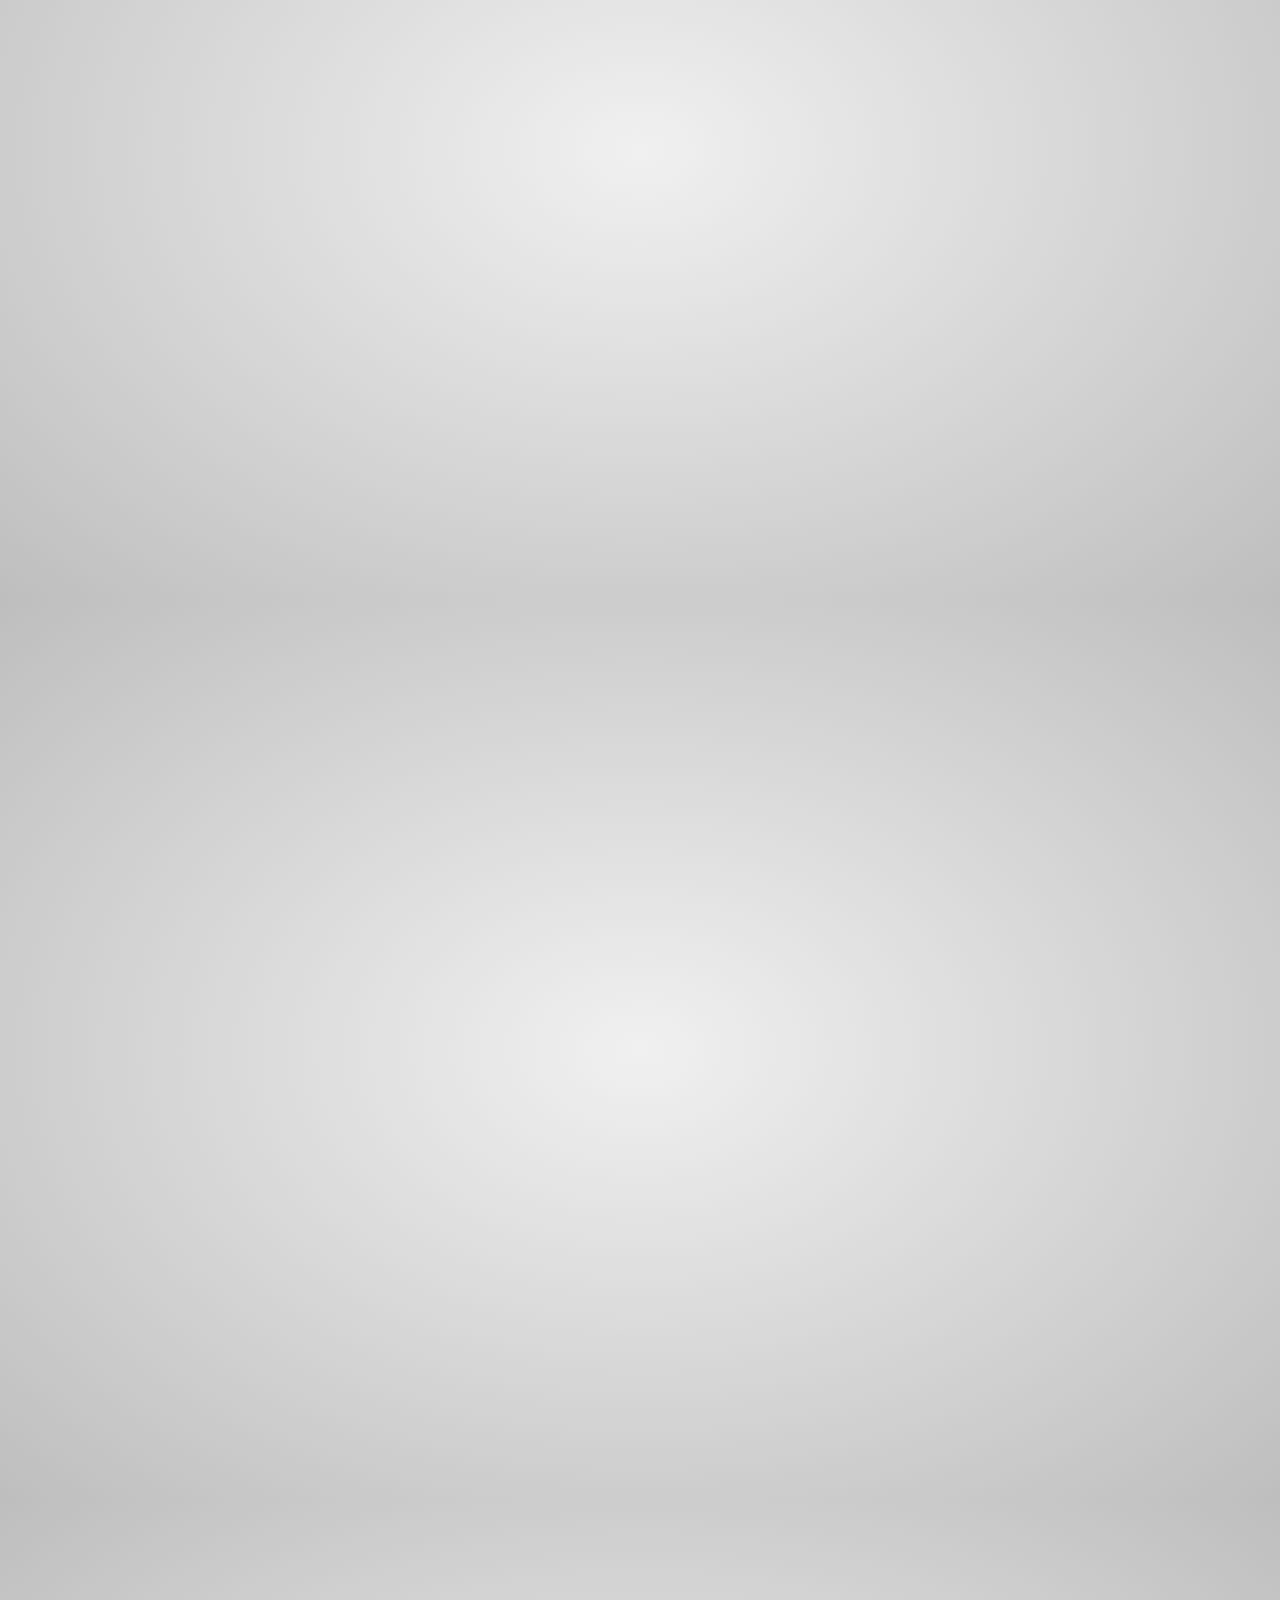
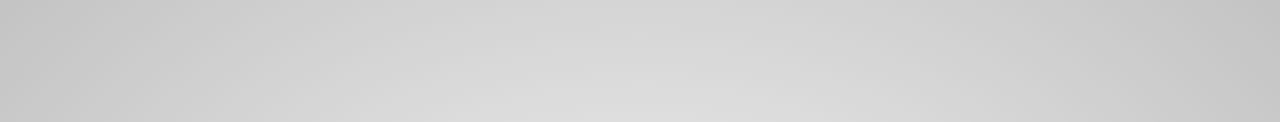
==== commit 941c6de7: "adden new slides" ====
--- a/app/index.html
+++ b/app/index.html
@@ -7,12 +7,10 @@
   <meta name="author" content="Alexander Burakevych" />
   
   <title>FireBase + AngularJS</title>
+
   <link rel="stylesheet" href="css/bootstrap.min.css"/>
-  <!--
-  <link href="http://fonts.googleapis.com/css?family=Open+Sans:regular,semibold,italic,italicsemibold|PT+Sans:400,700,400italic,700italic|PT+Serif:400,700,400italic,700italic" rel="stylesheet" />
-  -->
-  <link href="css/fonts.css" rel="stylesheet" />
-  <link href="css/impress-demo.css" rel="stylesheet" />
+  <link rel="stylesheet" href="css/fonts.css"  />
+  <link rel="stylesheet" href="css/impress-demo.css" />
   <link rel="stylesheet/less" href="css/app.css"/>
 </head>
 <body class="impress-not-supported">
@@ -31,11 +29,6 @@
   -->
   <script src="lib/jquery.min.js"></script>
   <script src="lib/angular/angular.js"></script>
-  <!--<script src="https://cdn.firebase.com/v0/firebase.js"></script>-->
-  <script src="lib/firebase.js"></script>
-  <script src="lib/firebase-simple-login.min.js"></script>
-  <!--<script src="//cdnjs.cloudflare.com/ajax/libs/angularFire/0.2.0/angularfire.min.js"></script> -->
-  <script src="lib/angularfire.min.js"></script>
   <script src="lib/less.min.js"></script>
   <script src="lib/bootstrap.js"></script>
   <script src="lib/impress.js"></script>
@@ -45,5 +38,10 @@
   <script src="js/controllers.js"></script>
   <script src="js/filters.js"></script>
   <script src="js/directives.js"></script>
+
+  <!--<script src="https://cdn.firebase.com/v0/firebase.js"></script>-->
+  <!--<script src="http://firebase.github.io/angularFire/angularFire.js"></script>-->
+  <script src="lib/firebase.js"></script>
+  <script src="lib/angularfire.min.js"></script>
 </body>
 </html>
--- a/app/css/impress-demo.css
+++ b/app/css/impress-demo.css
@@ -29,8 +29,8 @@
 */
 
 html, body, div, span, applet, object, iframe,
-h1, h2, h3, h4, h5, h6, p, blockquote, pre,
-a, abbr, acronym, address, big, cite, code,
+h1, h2, h3, h4, h5, h6, p, blockquote,
+a, abbr, acronym, address, big, cite, 
 del, dfn, em, img, ins, kbd, q, s, samp,
 small, strike, strong, sub, sup, tt, var,
 b, u, i, center,
--- a/app/css/app.css
+++ b/app/css/app.css
@@ -54,3 +54,43 @@
   }
 }
 
+#hello-app {
+  label {
+    font-size: 1.0em;
+    margin-bottom: 5px;
+    color: #333333;
+    display: block;
+  }
+
+  input {
+    box-shadow: 0 1px 1px rgba(0, 0, 0, 0.075) inset;
+    transition: border 0.2s linear 0s, box-shadow 0.2s linear 0s;
+    border: 1px solid #CCCCCC;
+    border-radius: 3px 3px 3px 3px;
+    color: #555555;
+    display: inline-block;
+    line-height: 18px;
+    margin-bottom: 9px;
+    padding: 4px;
+  }
+
+  hr {
+    -moz-border-bottom-colors: none;
+    -moz-border-left-colors: none;
+    -moz-border-right-colors: none;
+    -moz-border-top-colors: none;
+    border-color: #A9A9A9 -moz-use-text-color #FFFFFF;
+    border-image: none;
+    border-left: 0 none;
+    border-right: 0 none;
+    border-style: solid none;
+    border-width: 2px 0;
+    margin: 18px 0;
+  }
+
+  h1 {
+    font-weight: bold;
+    font-size: 1.8em;
+  }
+}
+
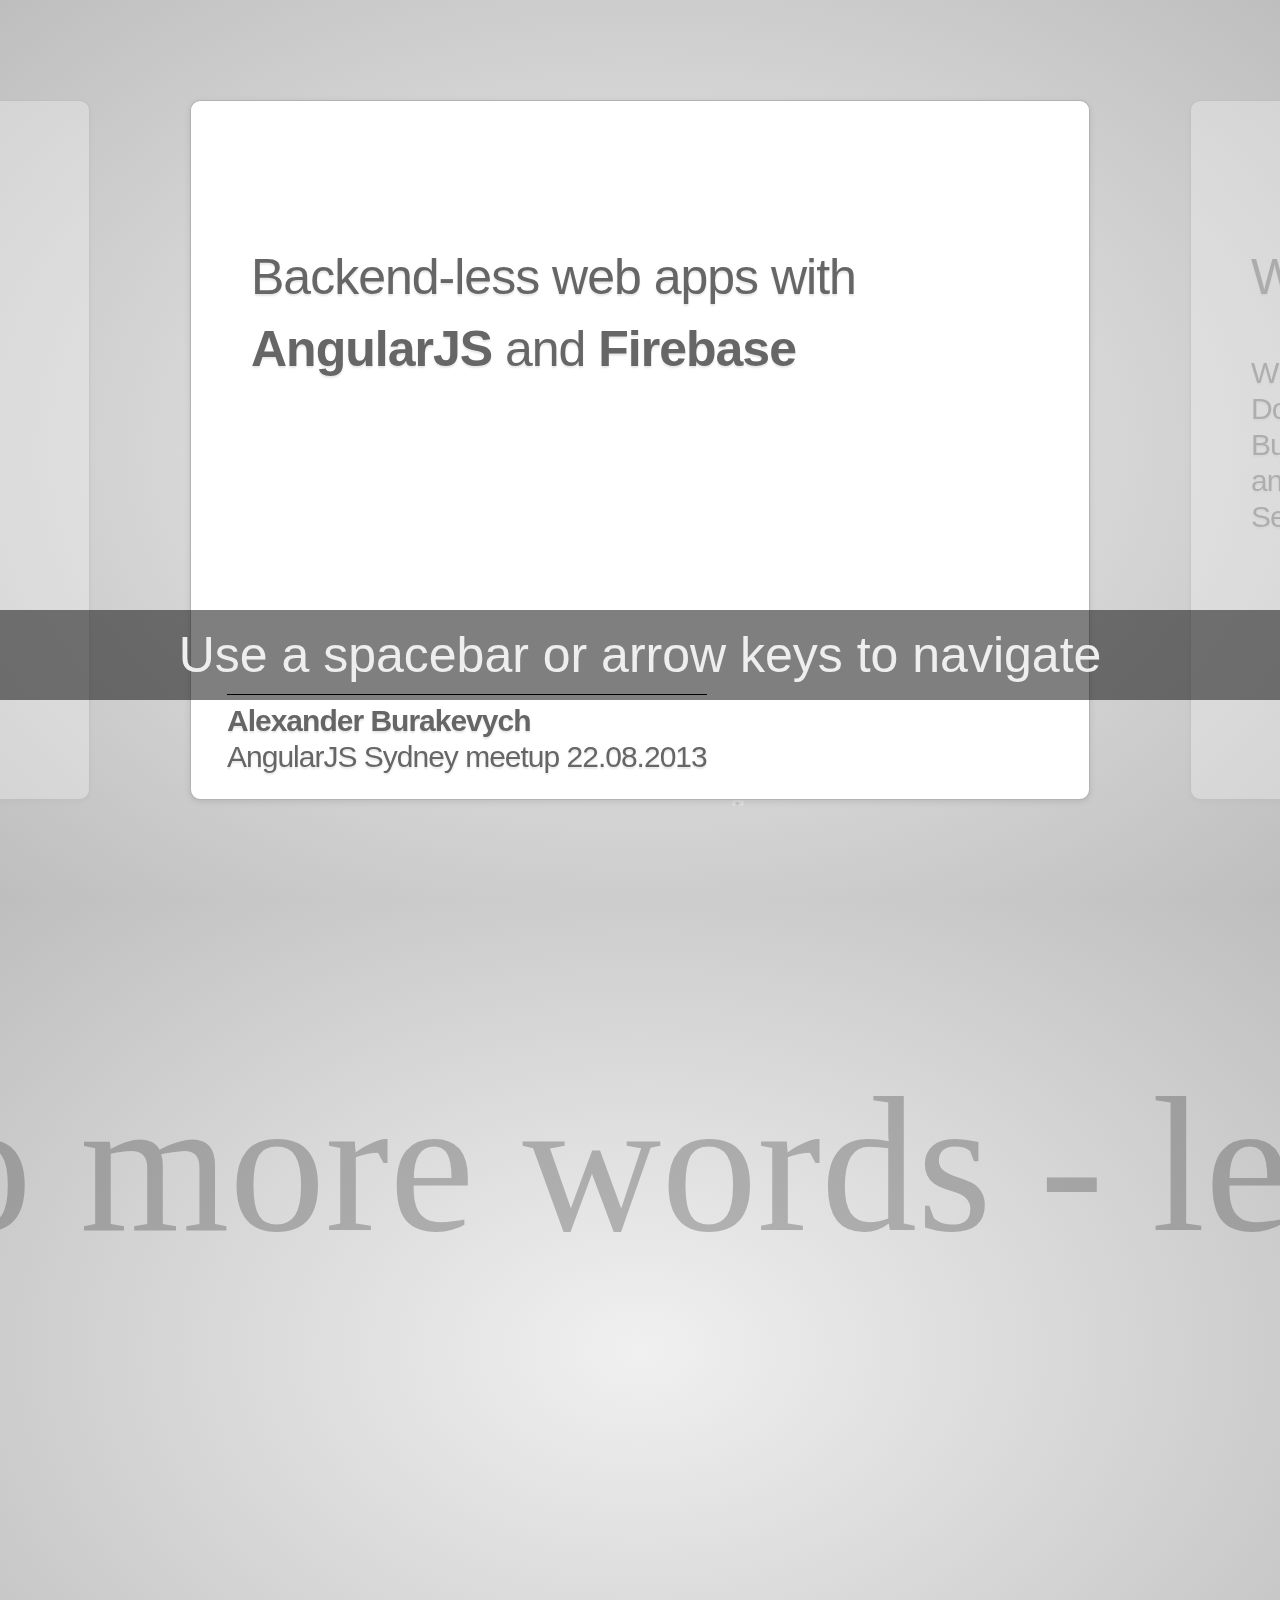
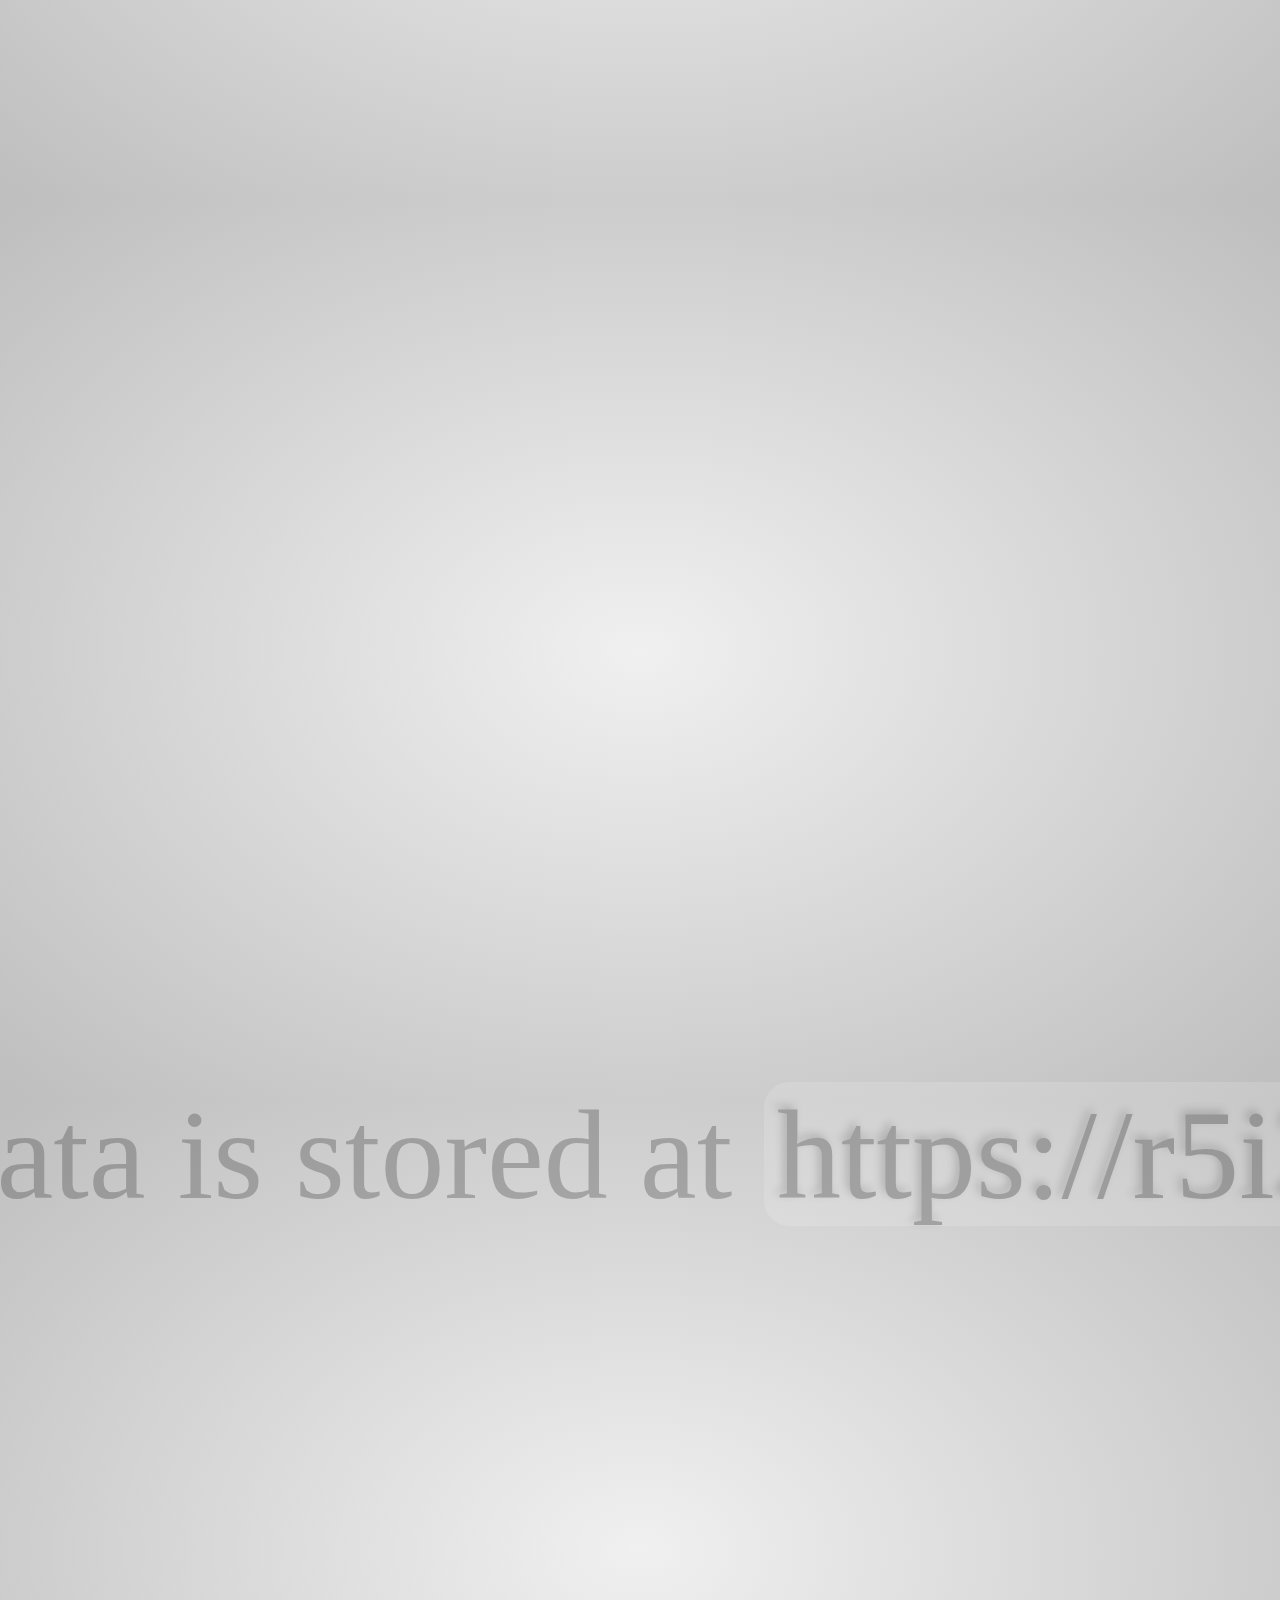
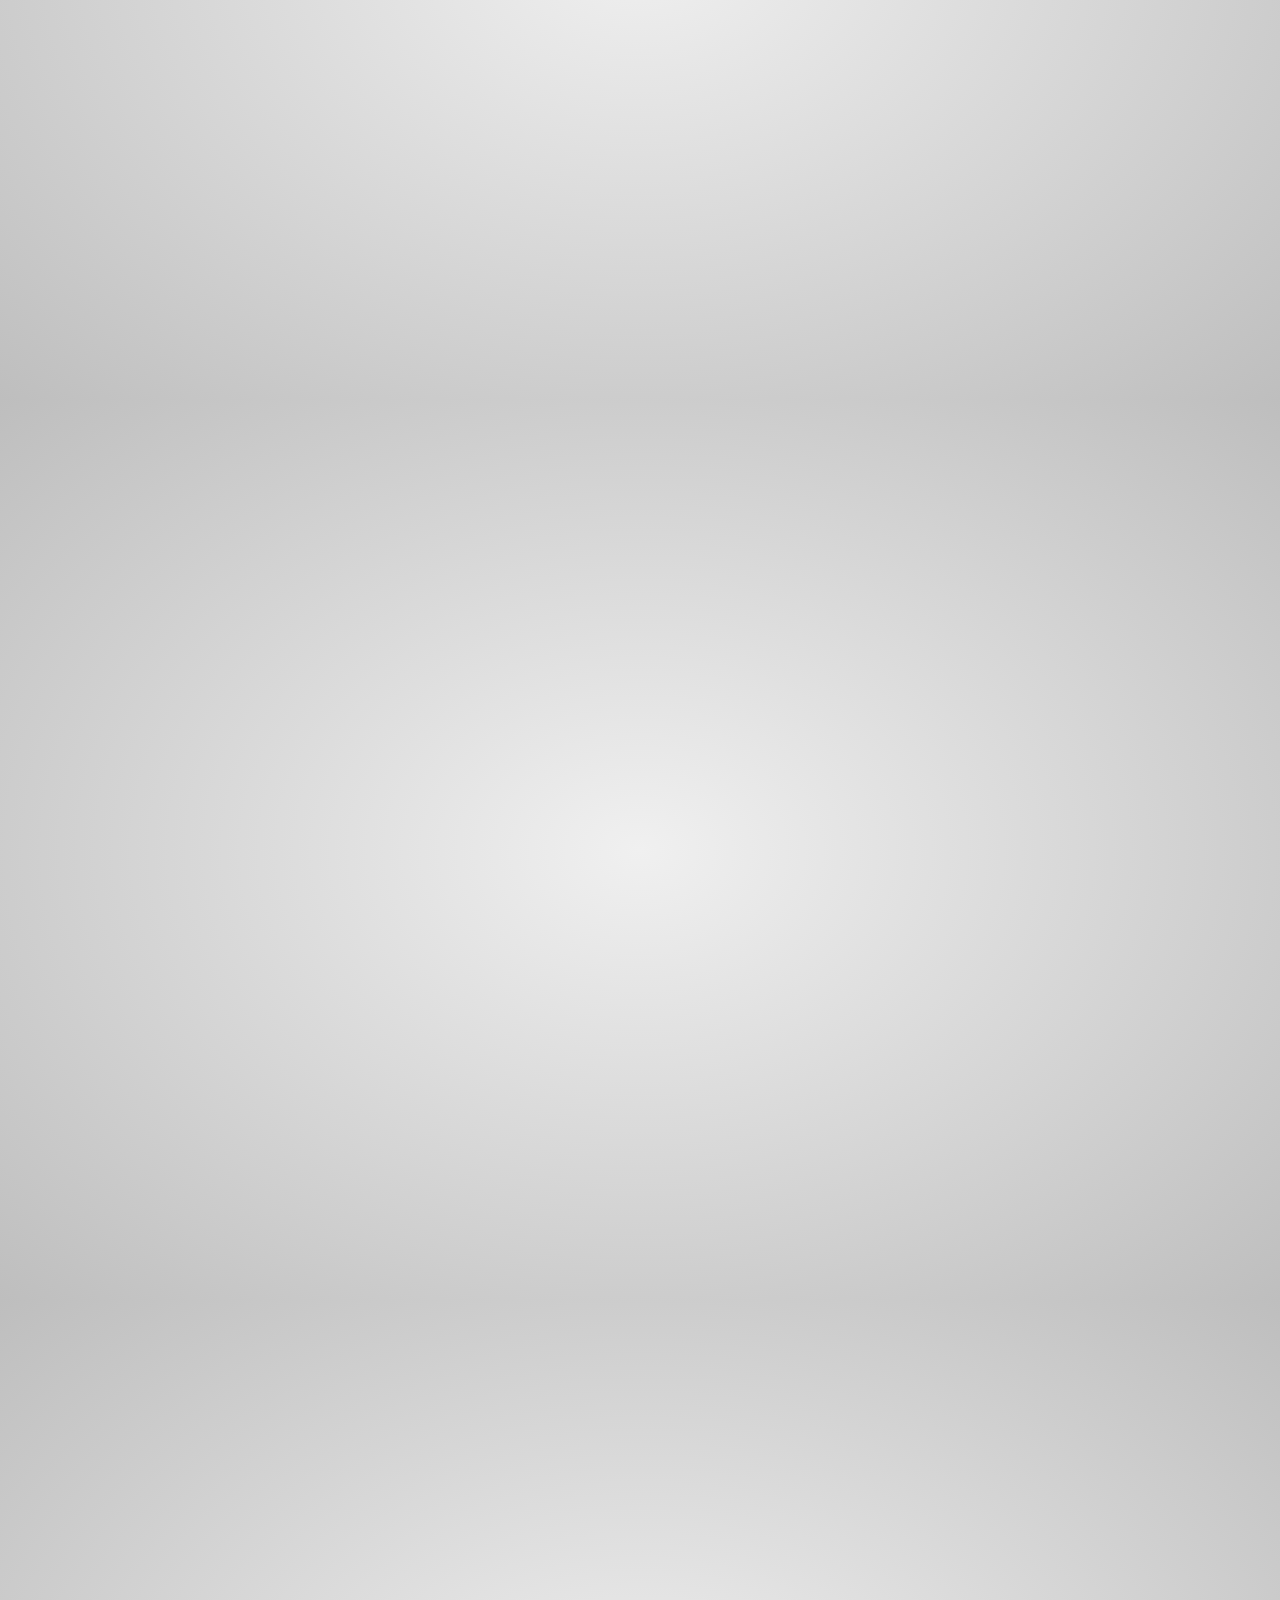
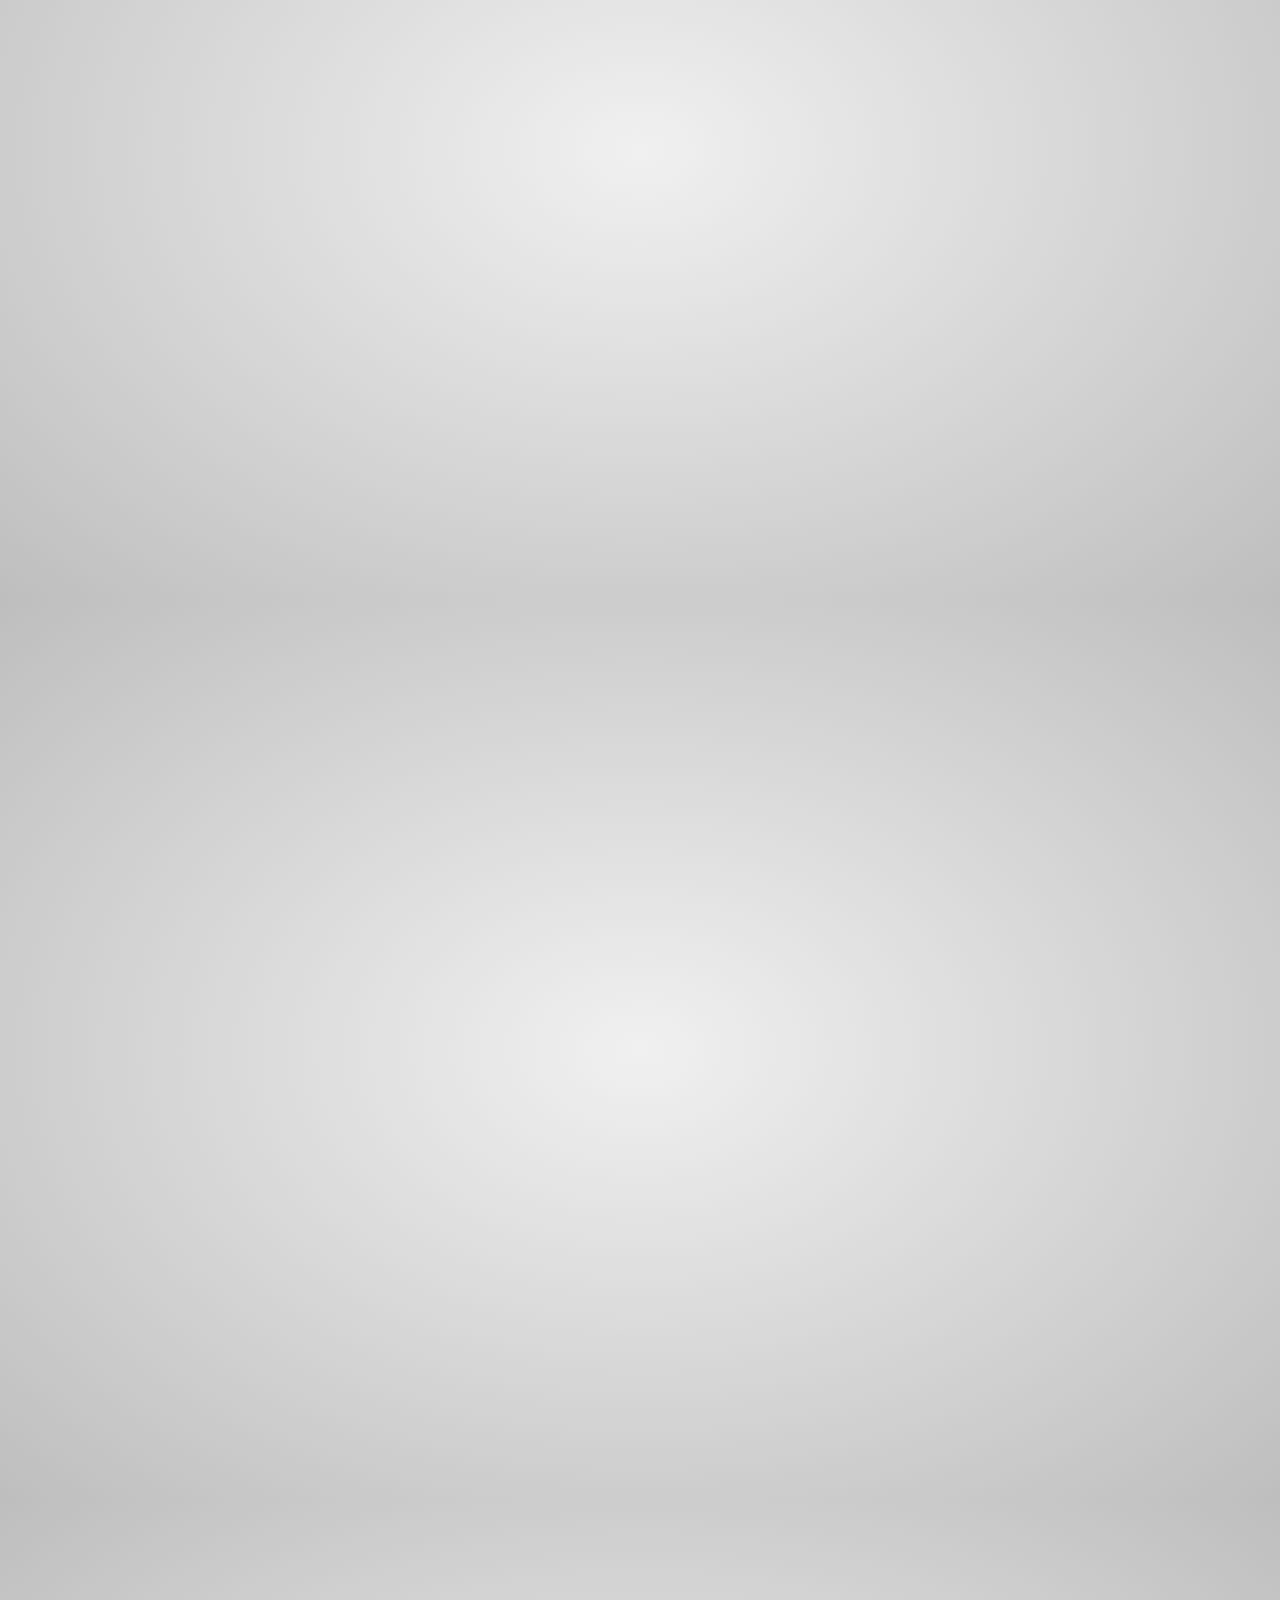
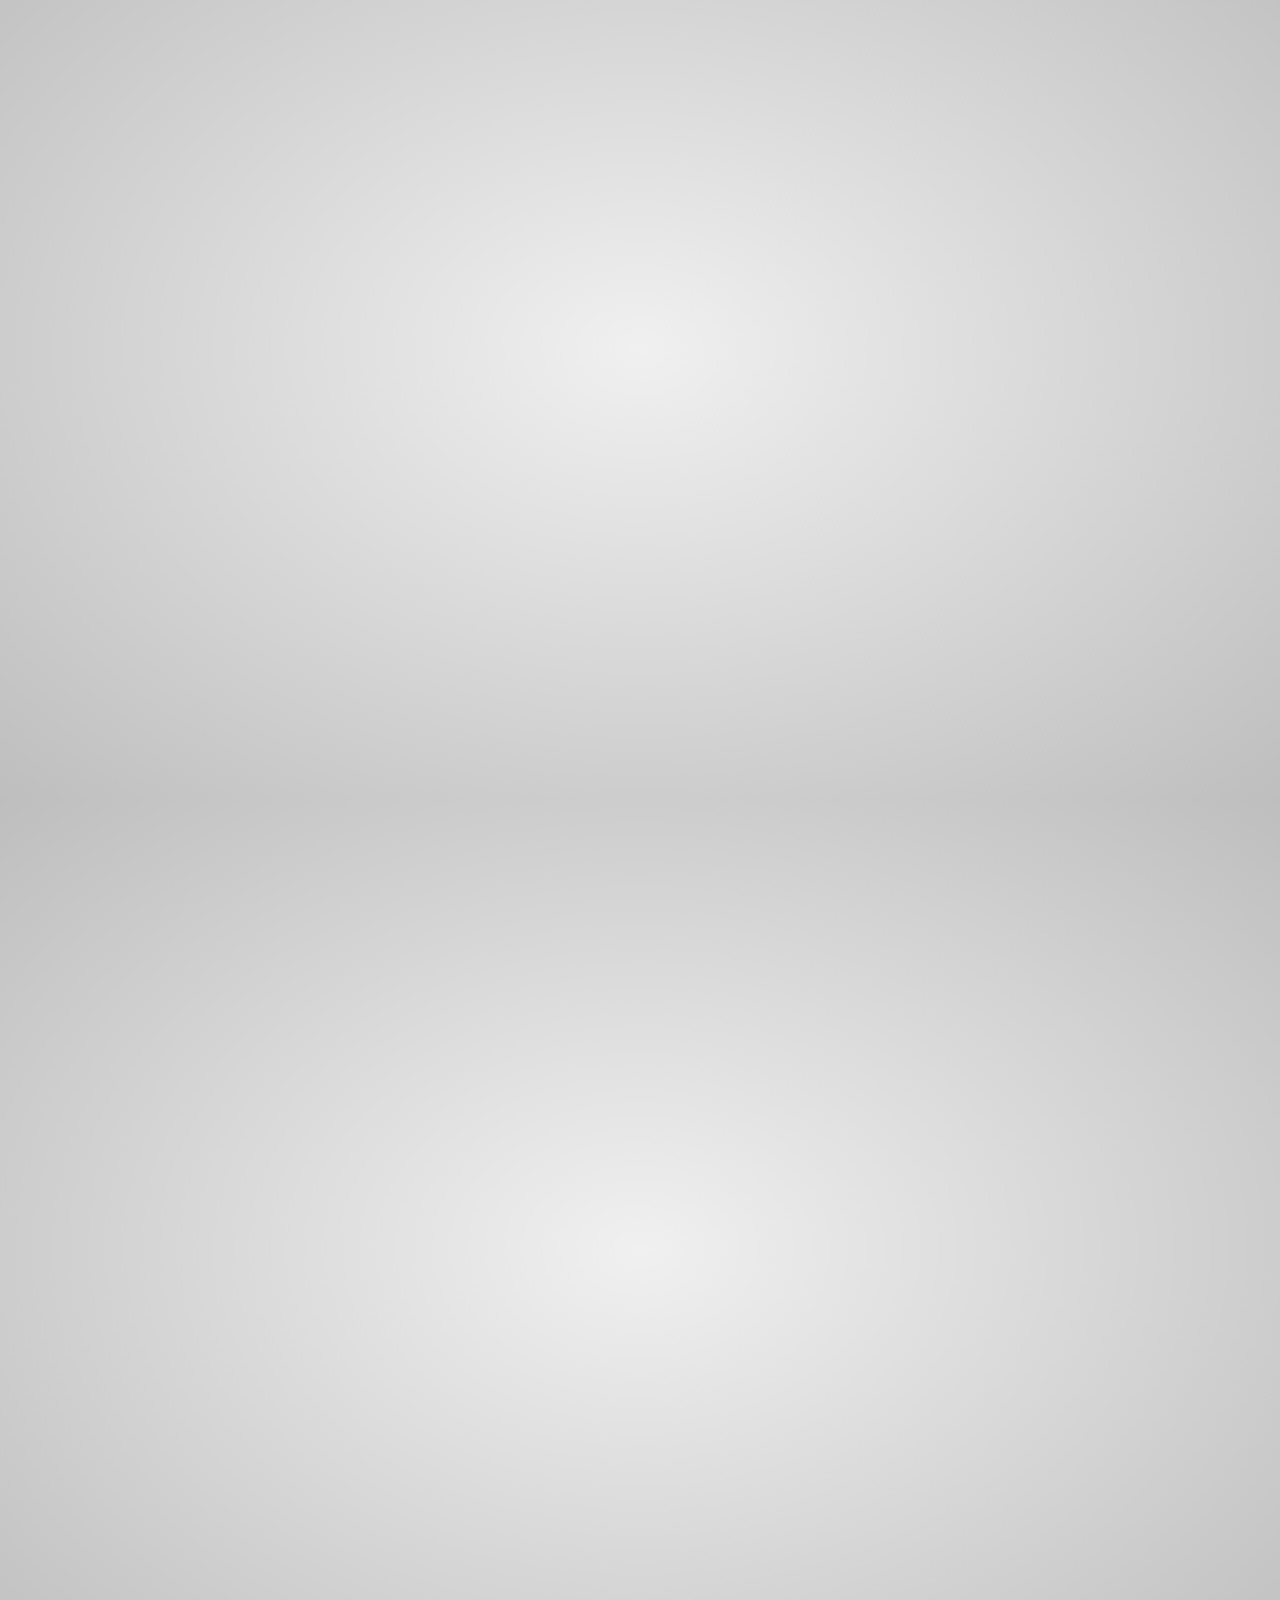
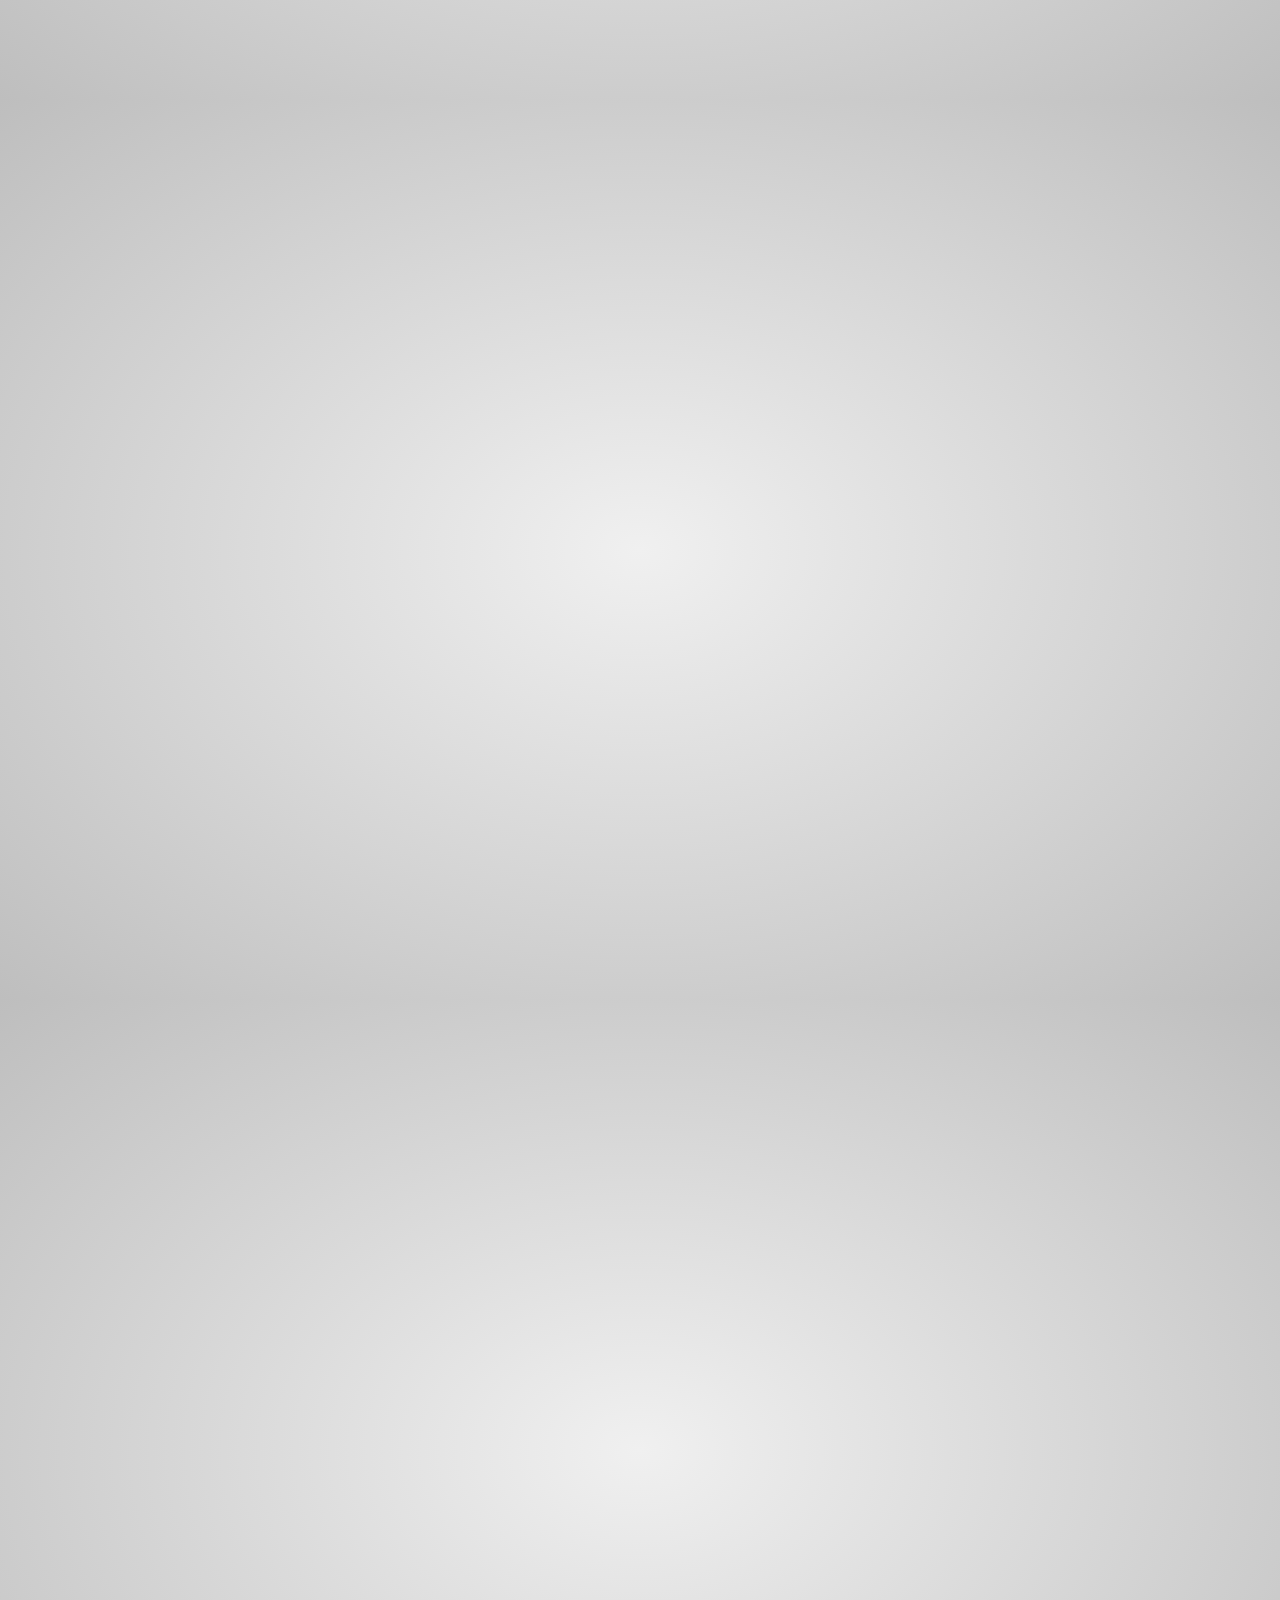
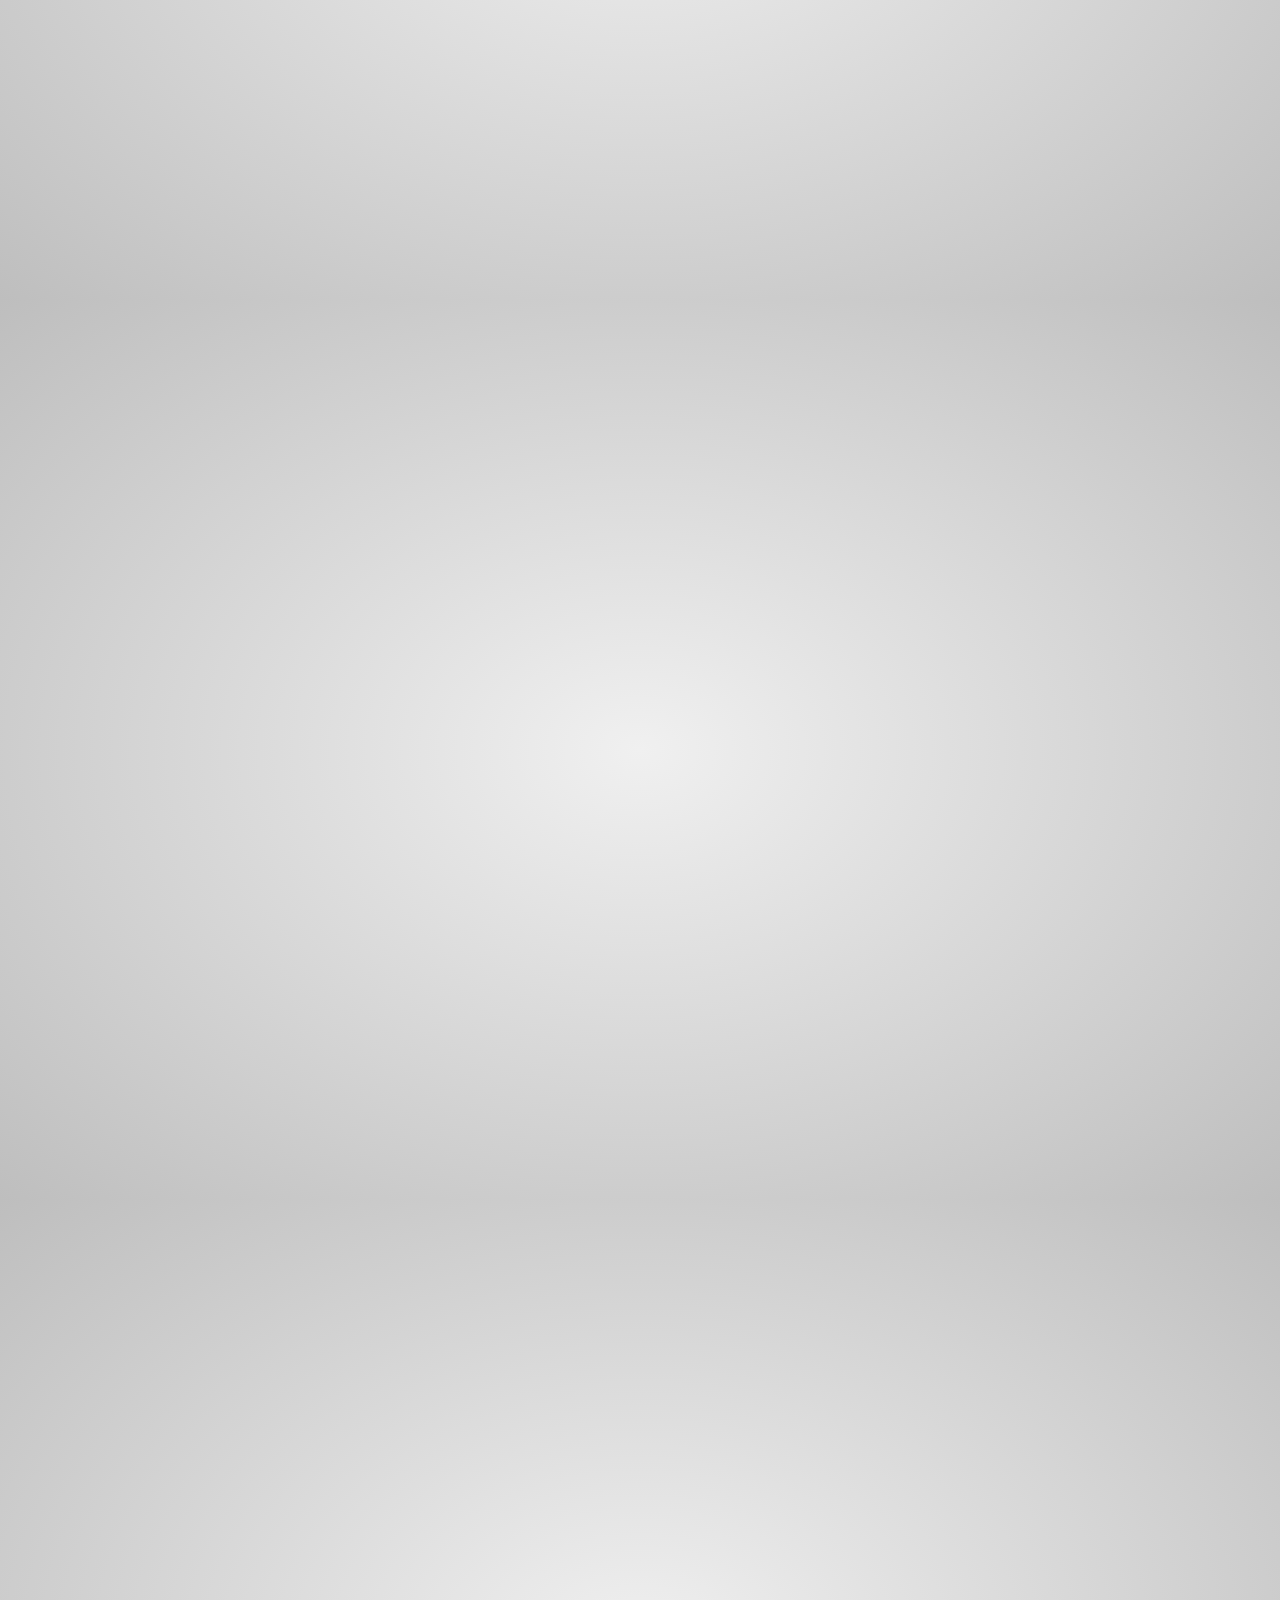
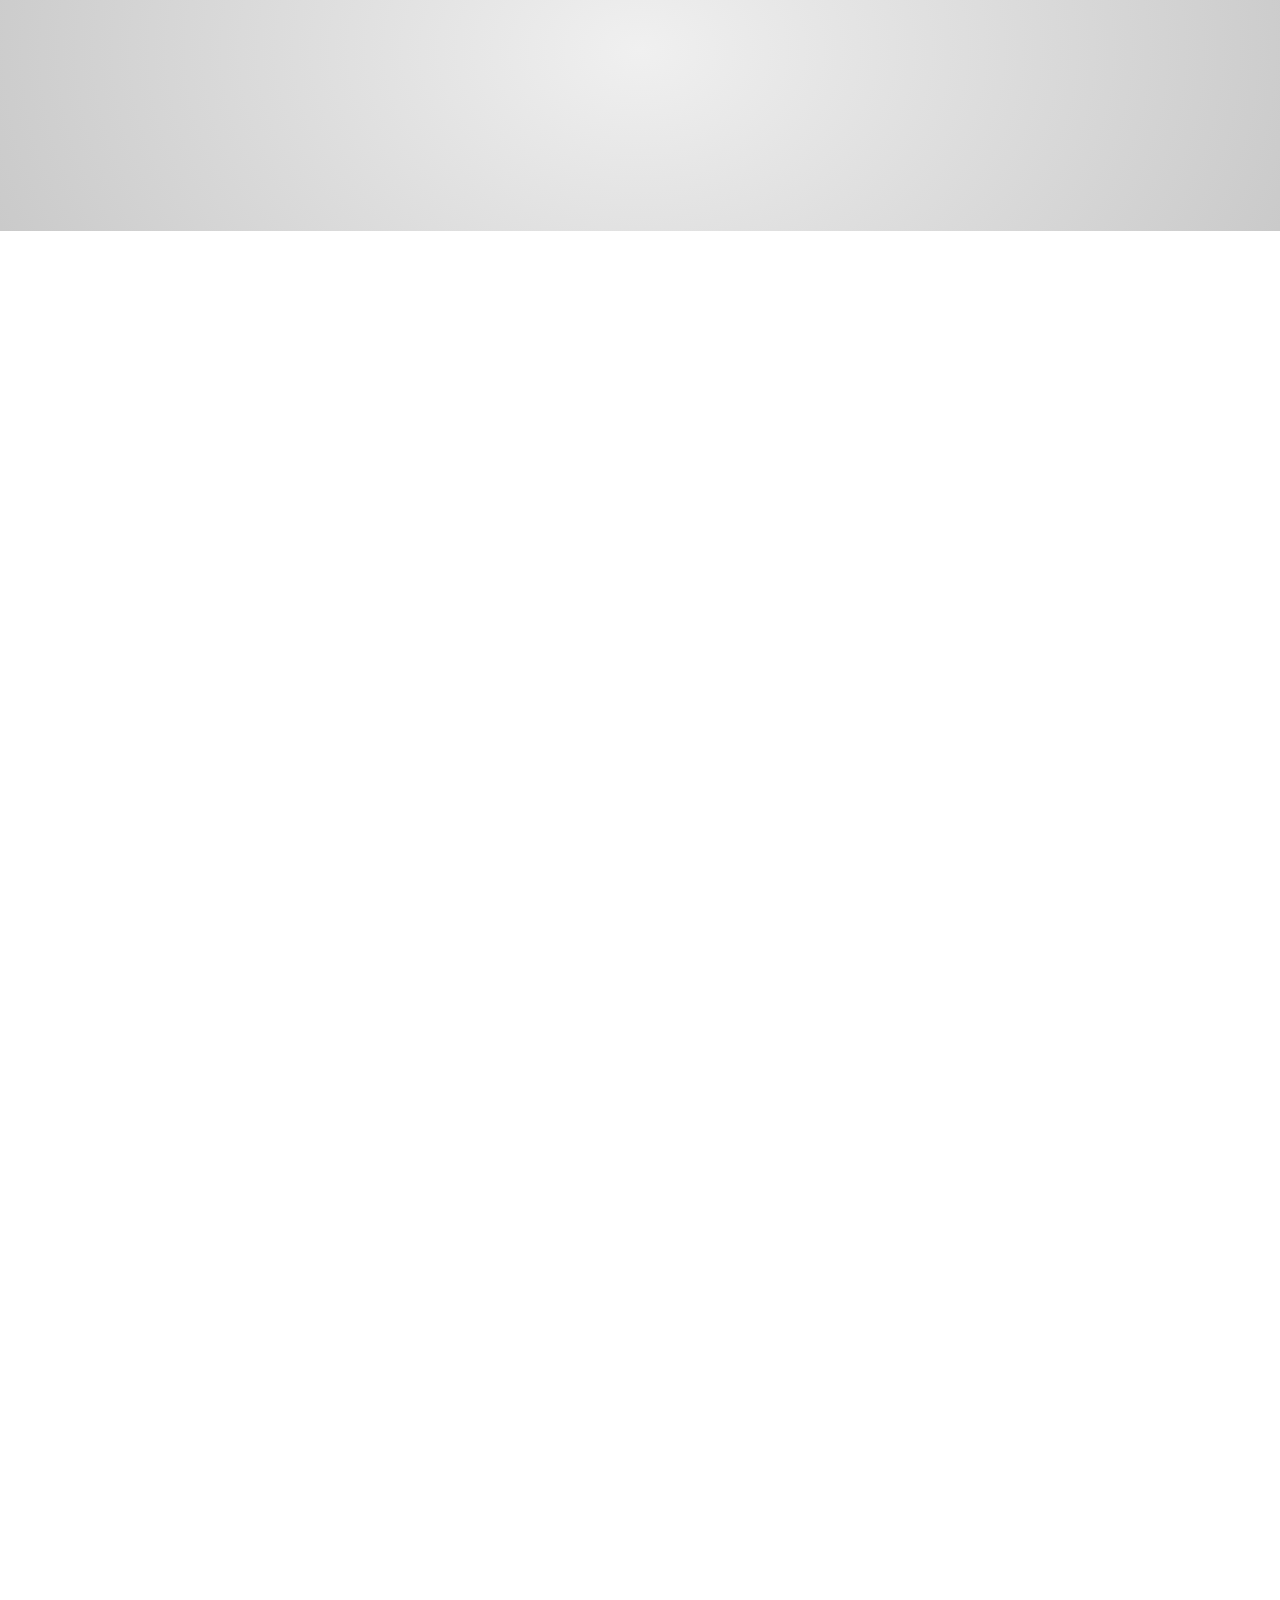
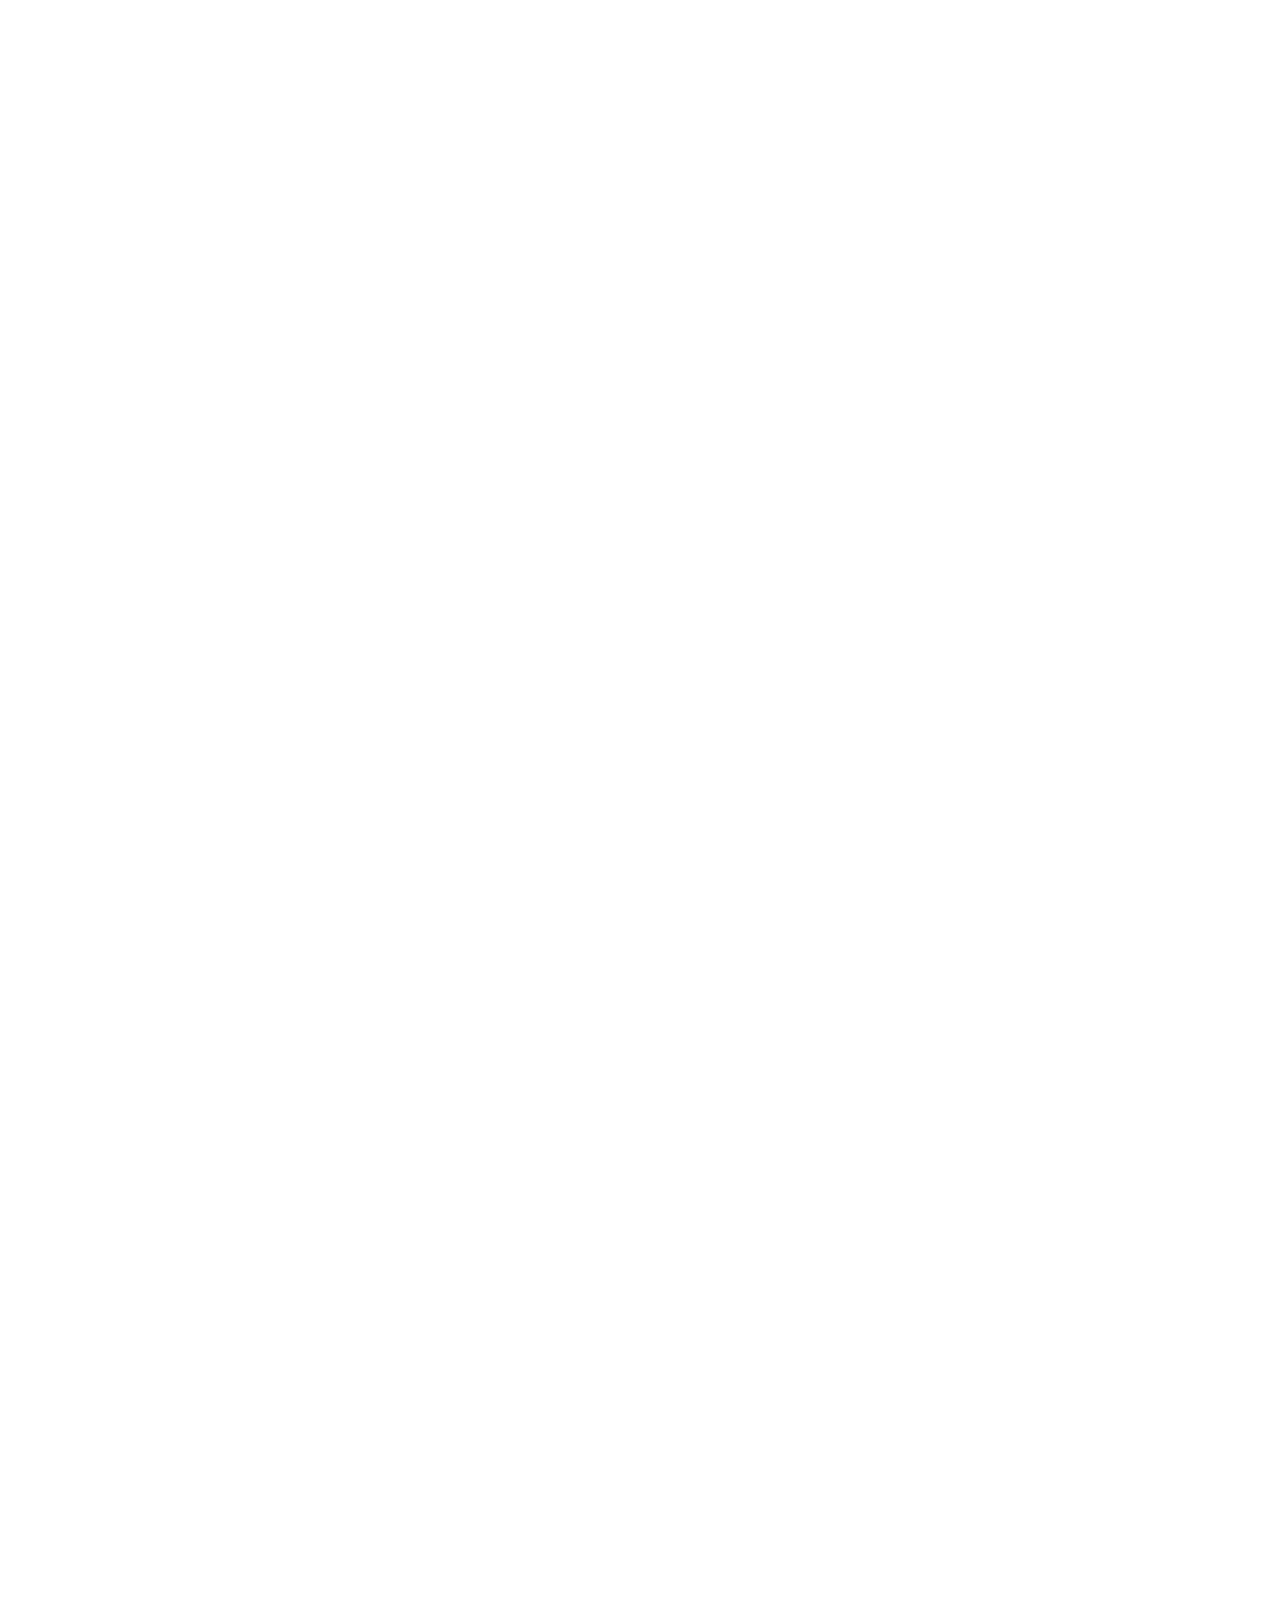
==== commit a8a1212f: "added speech document" ====
--- a/app/index.html
+++ b/app/index.html
@@ -41,7 +41,7 @@
 
   <!--<script src="https://cdn.firebase.com/v0/firebase.js"></script>-->
   <!--<script src="http://firebase.github.io/angularFire/angularFire.js"></script>-->
-  <script src="lib/firebase.js"></script>
-  <script src="lib/angularfire.min.js"></script>
+  <!--<script src="lib/firebase.js"></script>-->
+  <!--<script src="lib/angularfire.min.js"></script>-->
 </body>
 </html>
--- a/app/css/impress-demo.css
+++ b/app/css/impress-demo.css
@@ -250,11 +250,11 @@
     3D positioning along Z axis.
 */
 
-#title {
+#drawing-frames {
     padding: 0;
 }
 
-#title .try {
+#drawing-frames .try {
     font-size: 64px;
     position: absolute;
     top: -0.5em;
@@ -267,7 +267,7 @@
     transform:         translateZ(20px);
 }
 
-#title h1 {
+#drawing-frames h1 {
     font-size: 190px;
 
     -webkit-transform: translateZ(50px);
@@ -277,7 +277,7 @@
     transform:         translateZ(50px);
 }
 
-#title .footnote {
+#drawing-frames .footnote {
     font-size: 32px;
 }
 
@@ -316,13 +316,13 @@
 /*
     This step has some animated text ...
 */
-#ing { width: 500px }
+#something-more-complicated { width: 500px }
 
 /*
     ... so we define display to `inline-block` to enable transforms and
     transition duration to 0.5s ...
 */
-#ing b {
+#something-more-complicated b {
     display: inline-block;
     -webkit-transition: 0.5s;
     -moz-transition:    0.5s;
@@ -335,7 +335,7 @@
     ... and we want 'positioning` word to move up a bit when the step gets
     `present` class ...
 */
-#ing.present .positioning {
+#something-more-complicated.present .positioning {
     -webkit-transform: translateY(-10px);
     -moz-transform:    translateY(-10px);
     -ms-transform:     translateY(-10px);
@@ -346,7 +346,7 @@
 /*
     ... 'rotating' to rotate a quarter of a second later ...
 */
-#ing.present .rotating {
+#something-more-complicated.present .rotating {
     -webkit-transform: rotate(-10deg);
     -moz-transform:    rotate(-10deg);
     -ms-transform:     rotate(-10deg);
@@ -363,7 +363,7 @@
 /*
     ... and 'scaling' to scale down after another quarter of a second.
 */
-#ing.present .scaling {
+#something-more-complicated.present .scaling {
     -webkit-transform: scale(0.7);
     -moz-transform:    scale(0.7);
     -ms-transform:     scale(0.7);
@@ -376,6 +376,37 @@
     -o-transition-delay:      0.5s;
     transition-delay:         0.5s;
 }
+
+/*
+    This step has some animated text ...
+*/
+#baas { width: 600px }
+
+/*
+    ... so we define display to `inline-block` to enable transforms and
+    transition duration to 2s ...
+*/
+#baas b {
+    display: inline-block;
+    -webkit-transition: 2s;
+    -moz-transition:    2s;
+    -ms-transition:     2s;
+    -o-transition:      2s;
+    transition:         2s;
+}
+
+/*
+    ... and we want 'positioning` word to move up a bit when the step gets
+    `present` class ...
+*/
+#baas.present .positioning {
+    -webkit-transform: translateY(-15px);
+    -moz-transform:    translateY(-15px);
+    -ms-transform:     translateY(-15px);
+    -o-transform:      translateY(-15px);
+    transform:         translateY(-15px);
+}
+
 
 /*
     The 'imagination' step is again some boring font-sizing.
--- a/app/css/app.css
+++ b/app/css/app.css
@@ -29,13 +29,12 @@
   padding: 0;
 }
 
-#front {
-  .author {
+.author {
     position: absolute;
     bottom: 24px;
     left: 36px;
+    padding-top: 8px;
     border-top: thin solid black;
-  }
 }
 
 q {
@@ -94,3 +93,37 @@
   }
 }
 
+#hello-app-dive-into-code-editor {
+  a {
+    font-size: 12px;
+    cursor: pointer;
+  }
+
+  .navbar-inverse .navbar-nav > li > a {
+    color: white;
+    background-color: transparent;
+  }
+
+  .active {
+    background-color: #080808;
+    color: #FFFFFF;
+  }
+
+  iframe {
+    width: 750px;
+    height: 500px;
+    overflow: hidden;
+
+  }
+}
+
+#security, #does-every-app-need-backend {
+  ul {
+    margin-top: 36px;
+  }
+
+  li {
+    font-size: 0.8em;    
+  }
+}
+
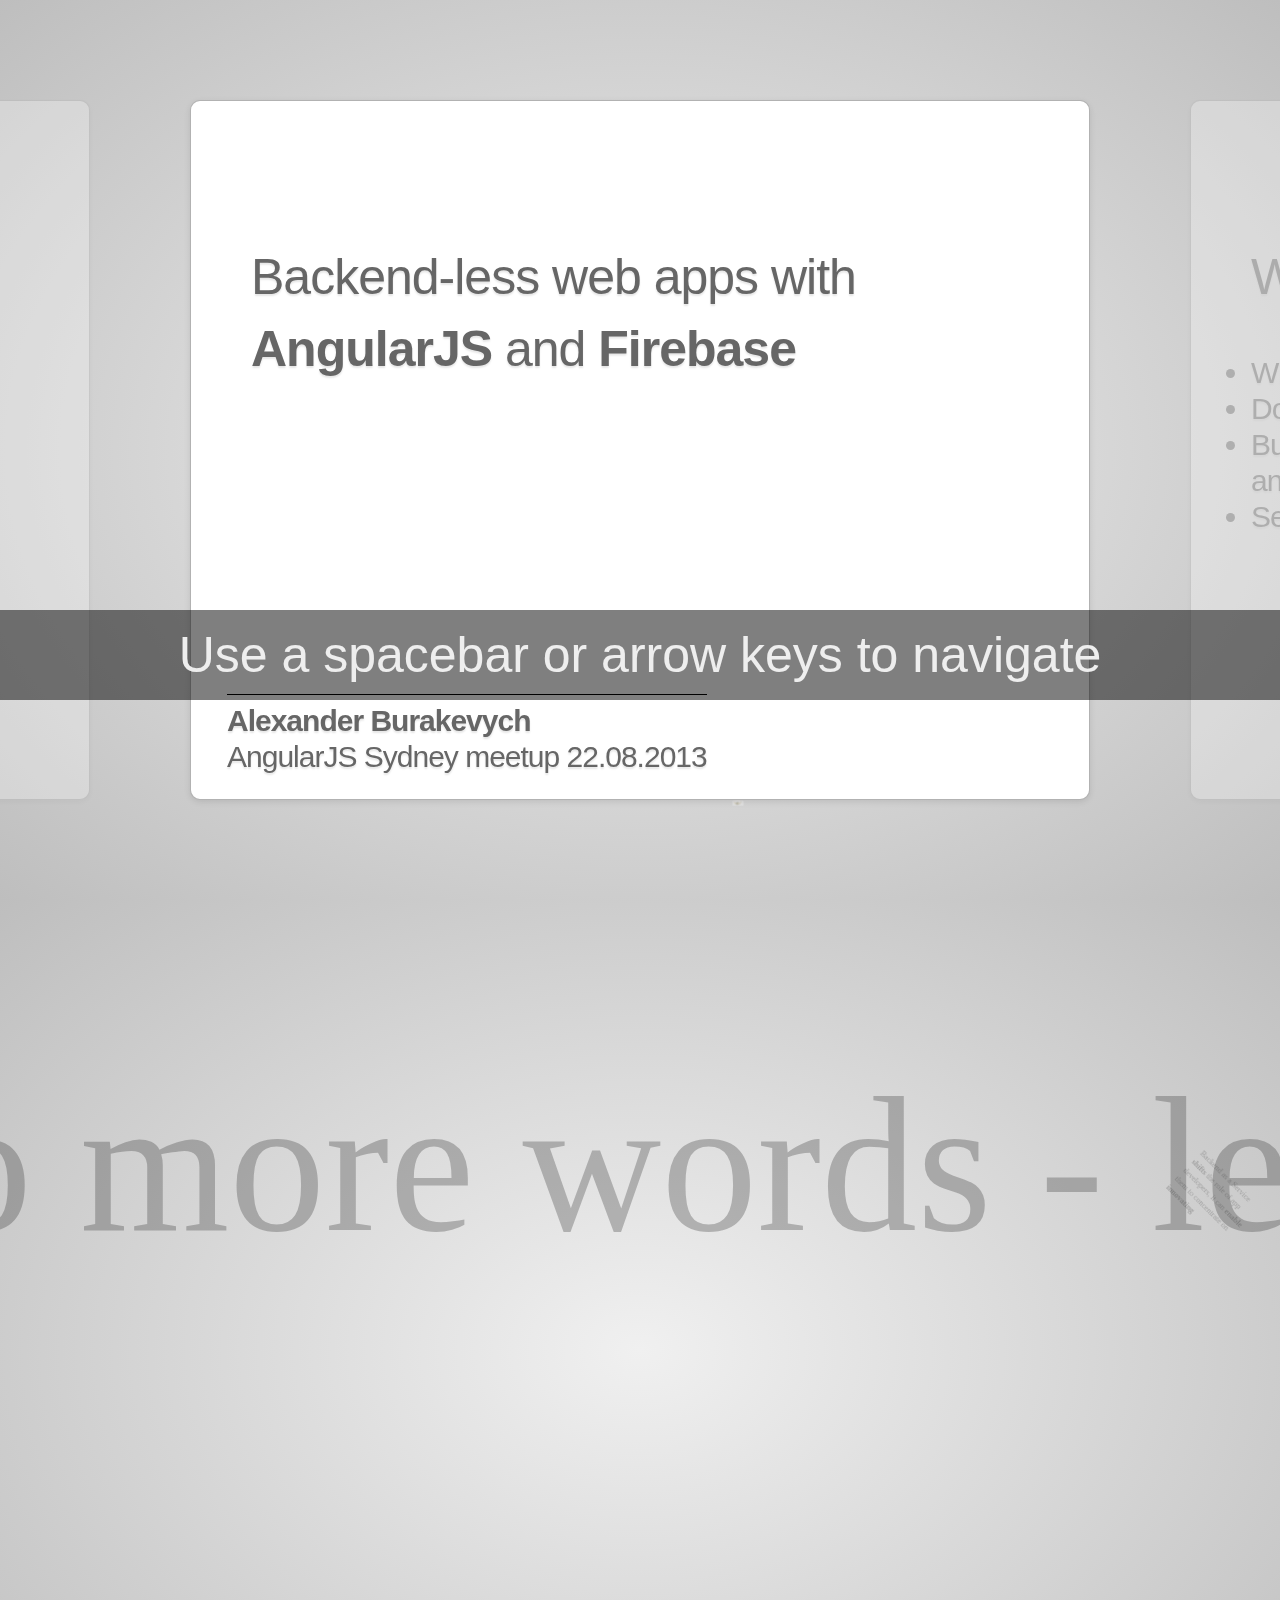
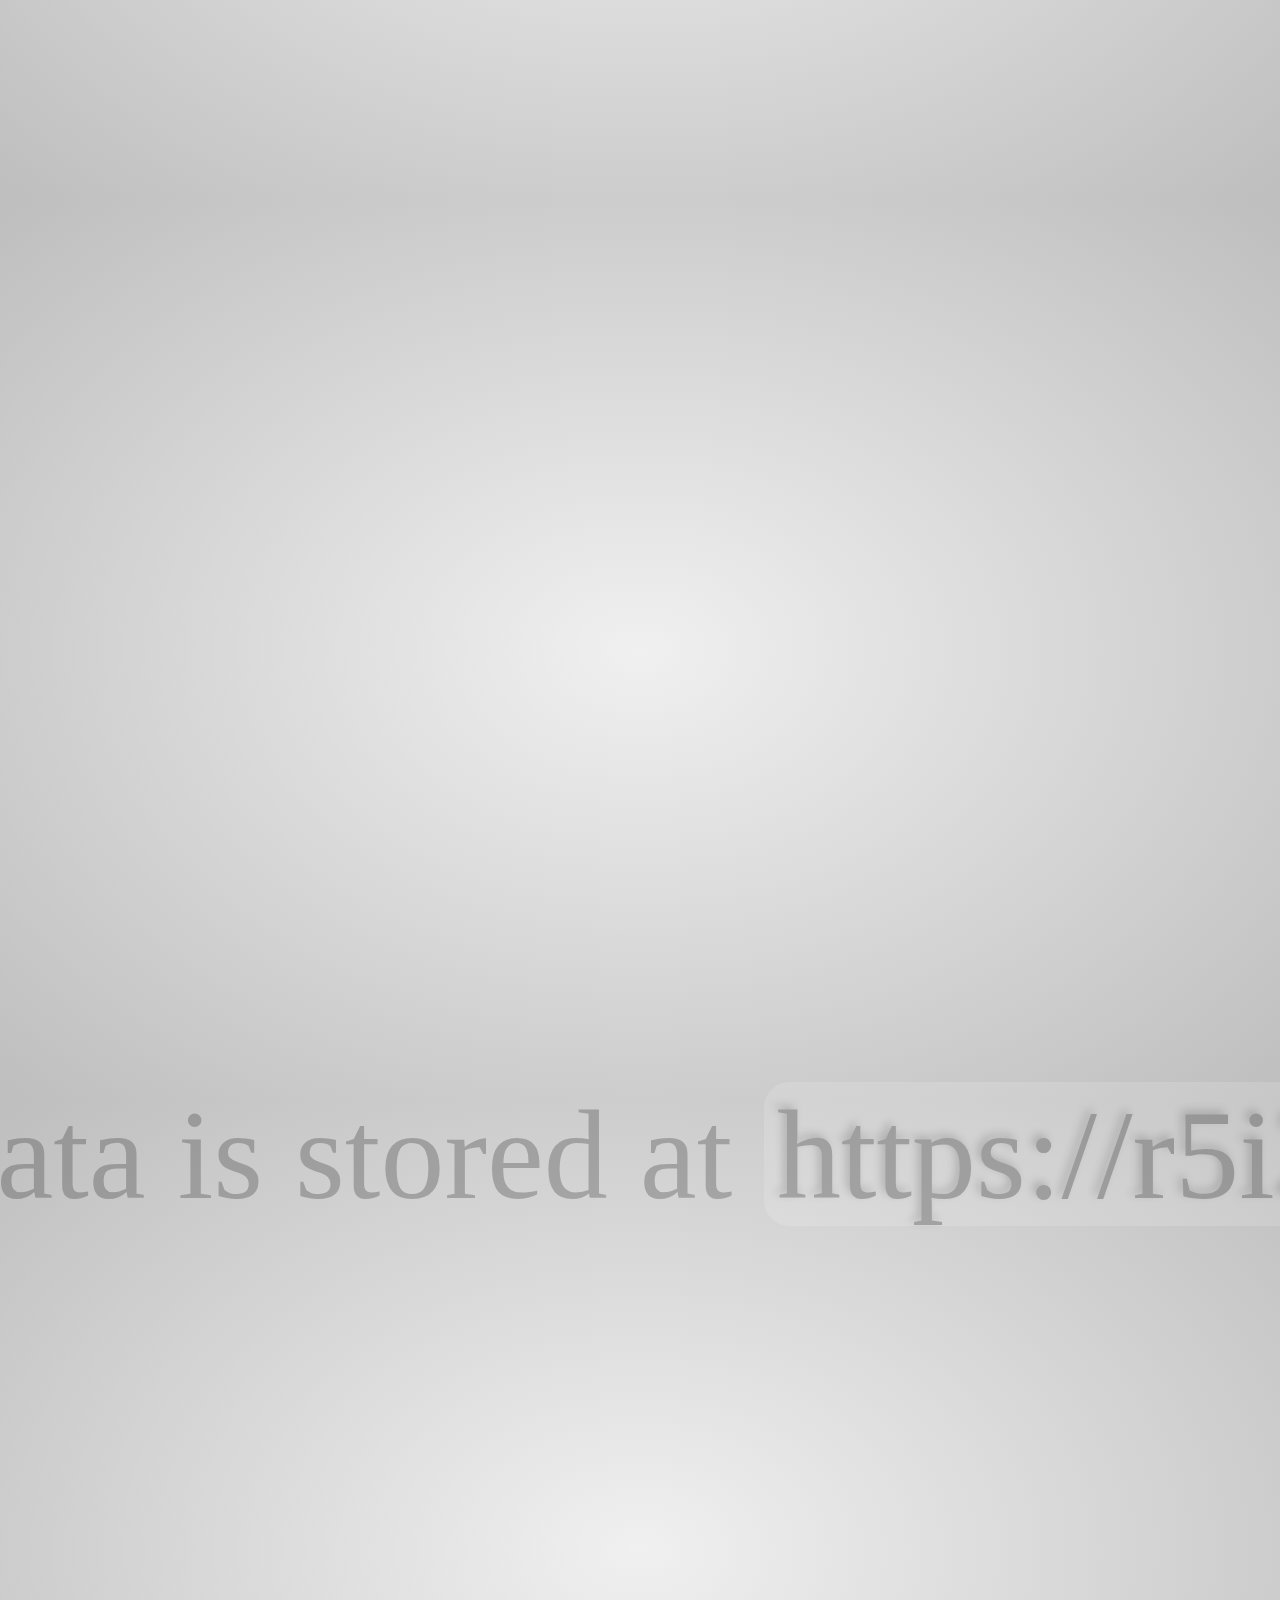
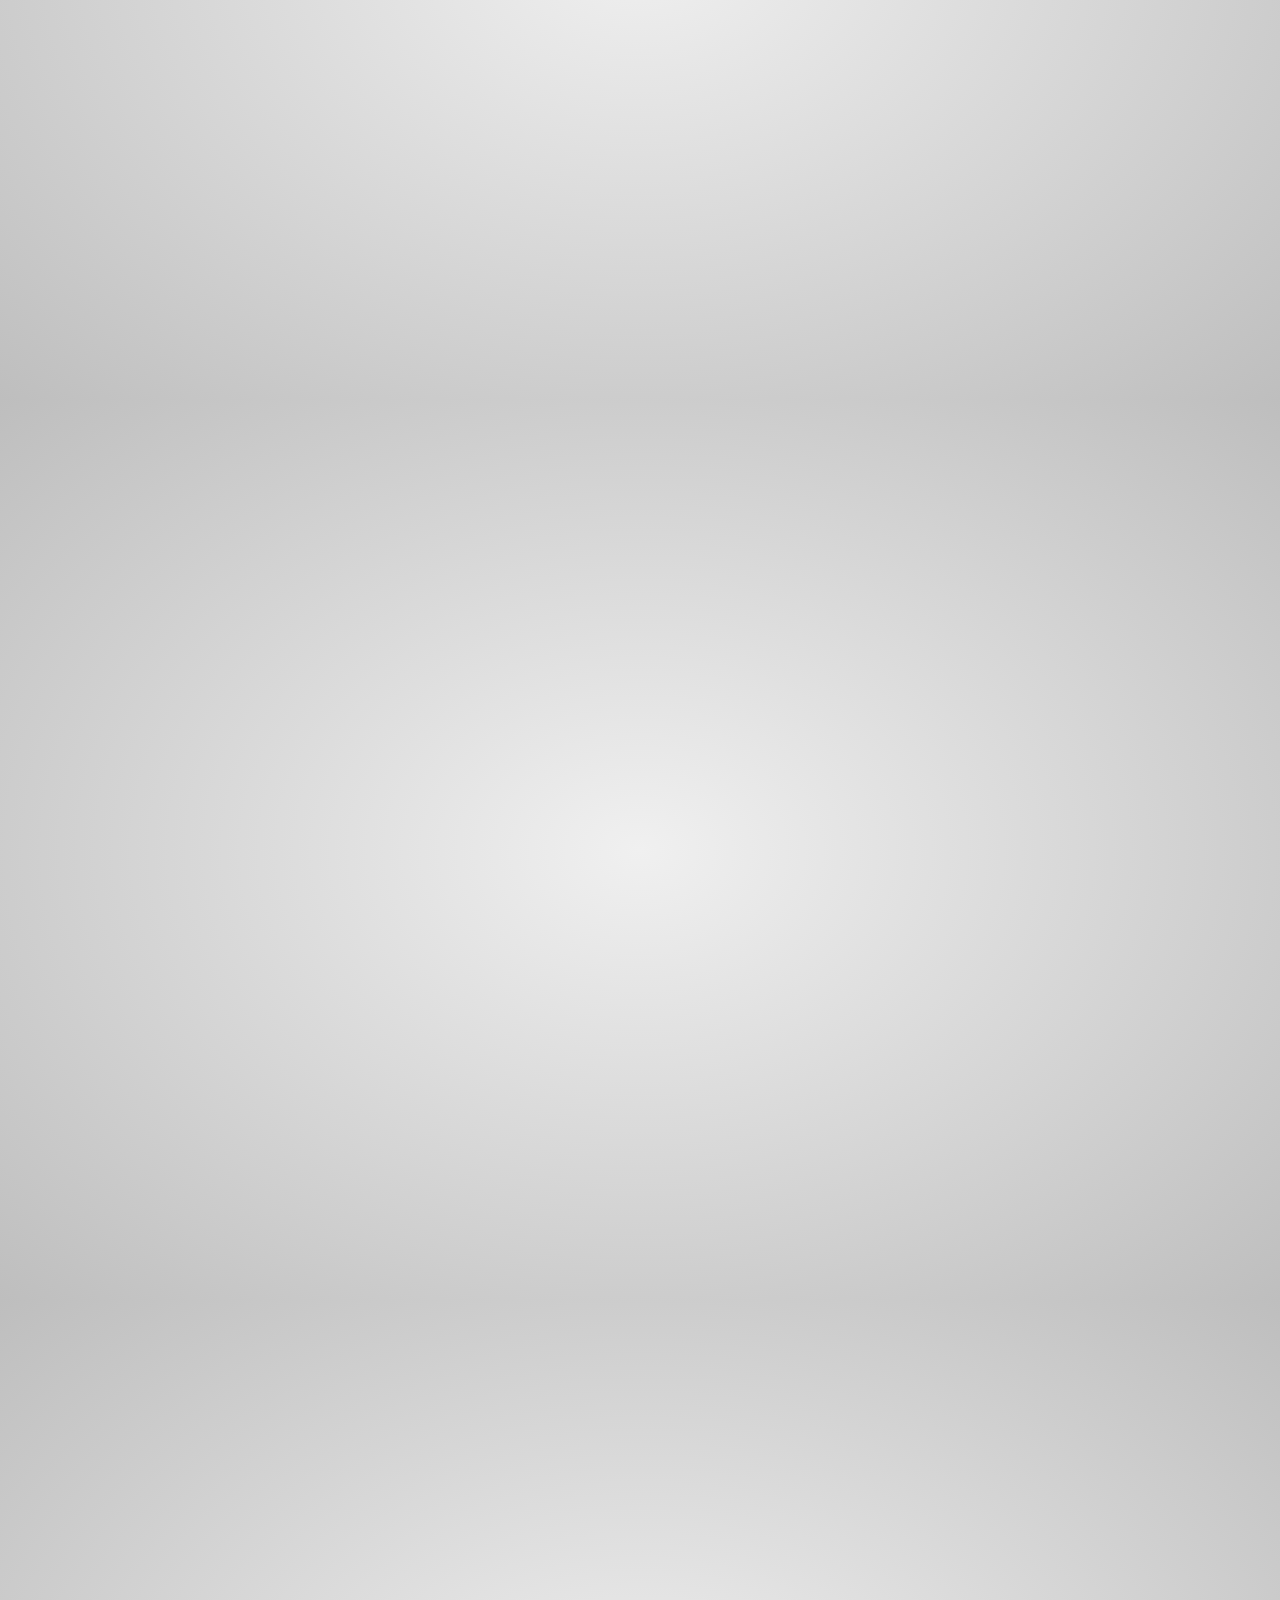
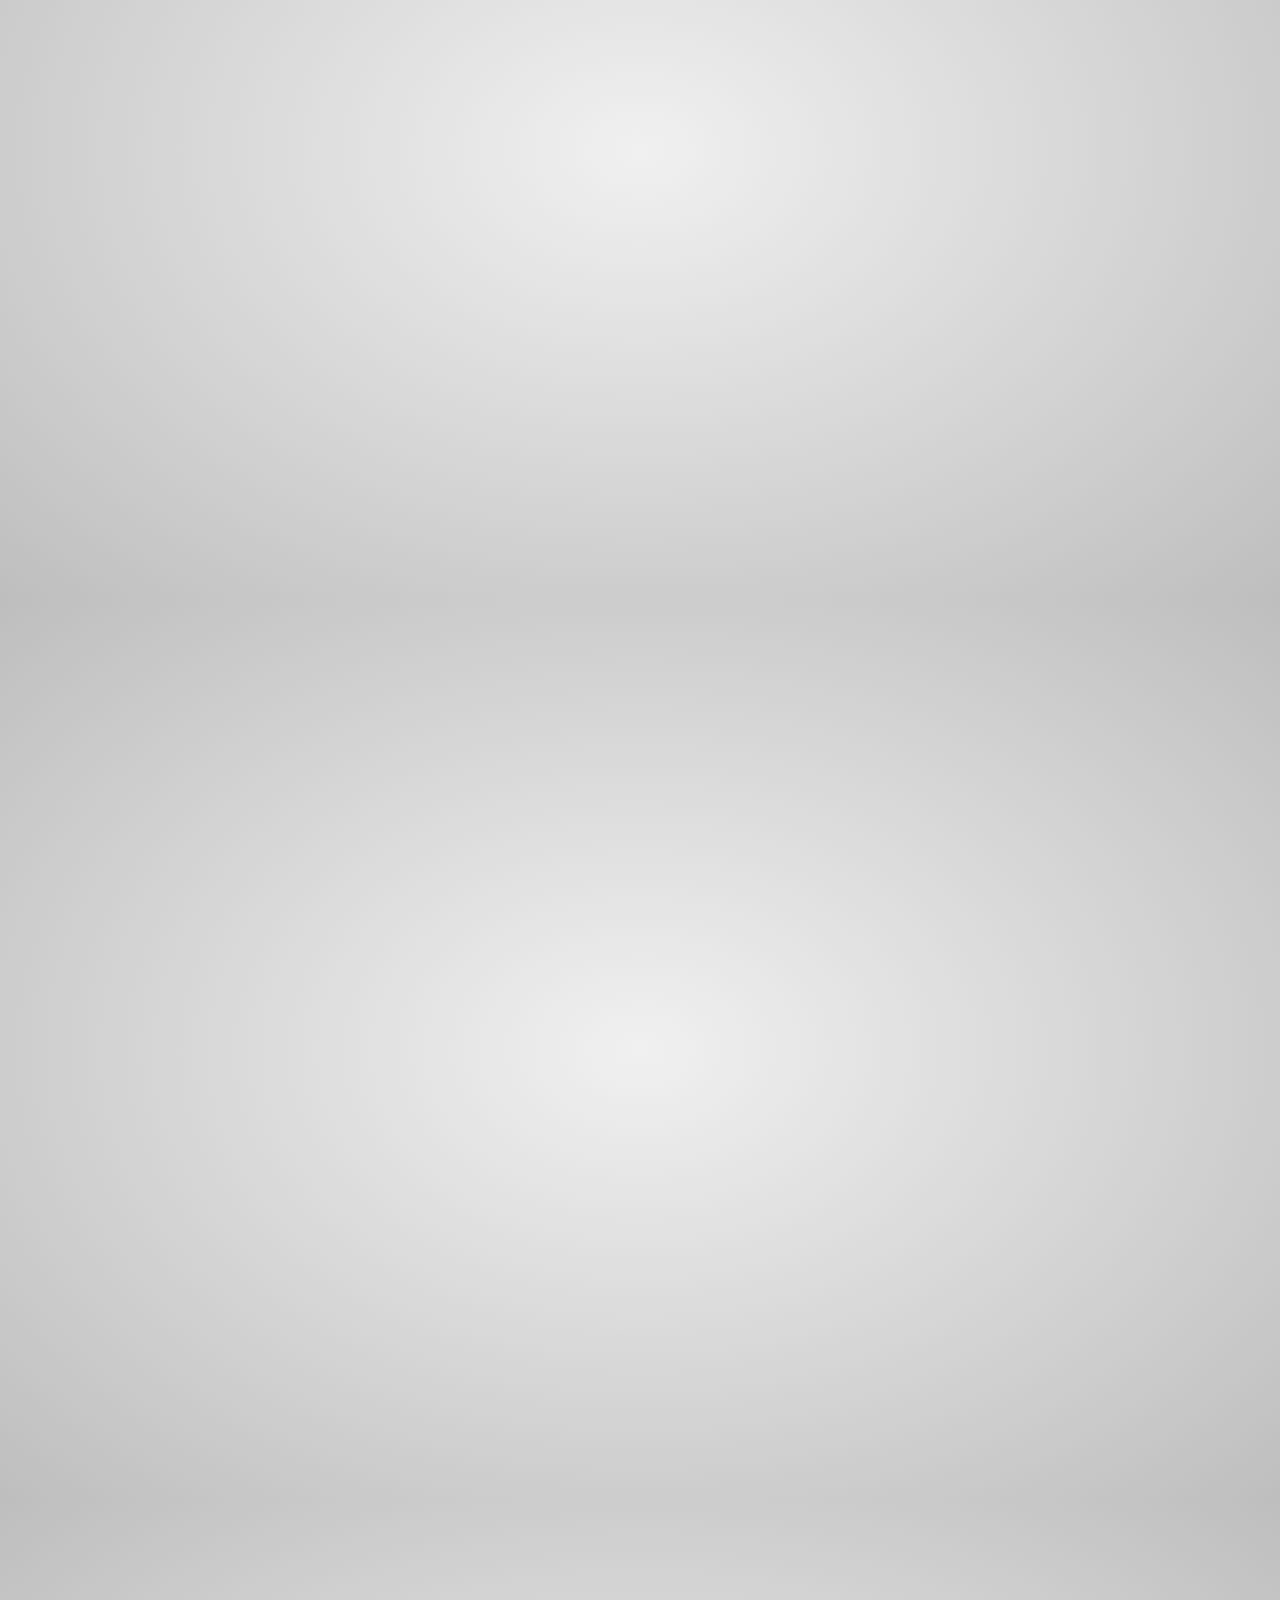
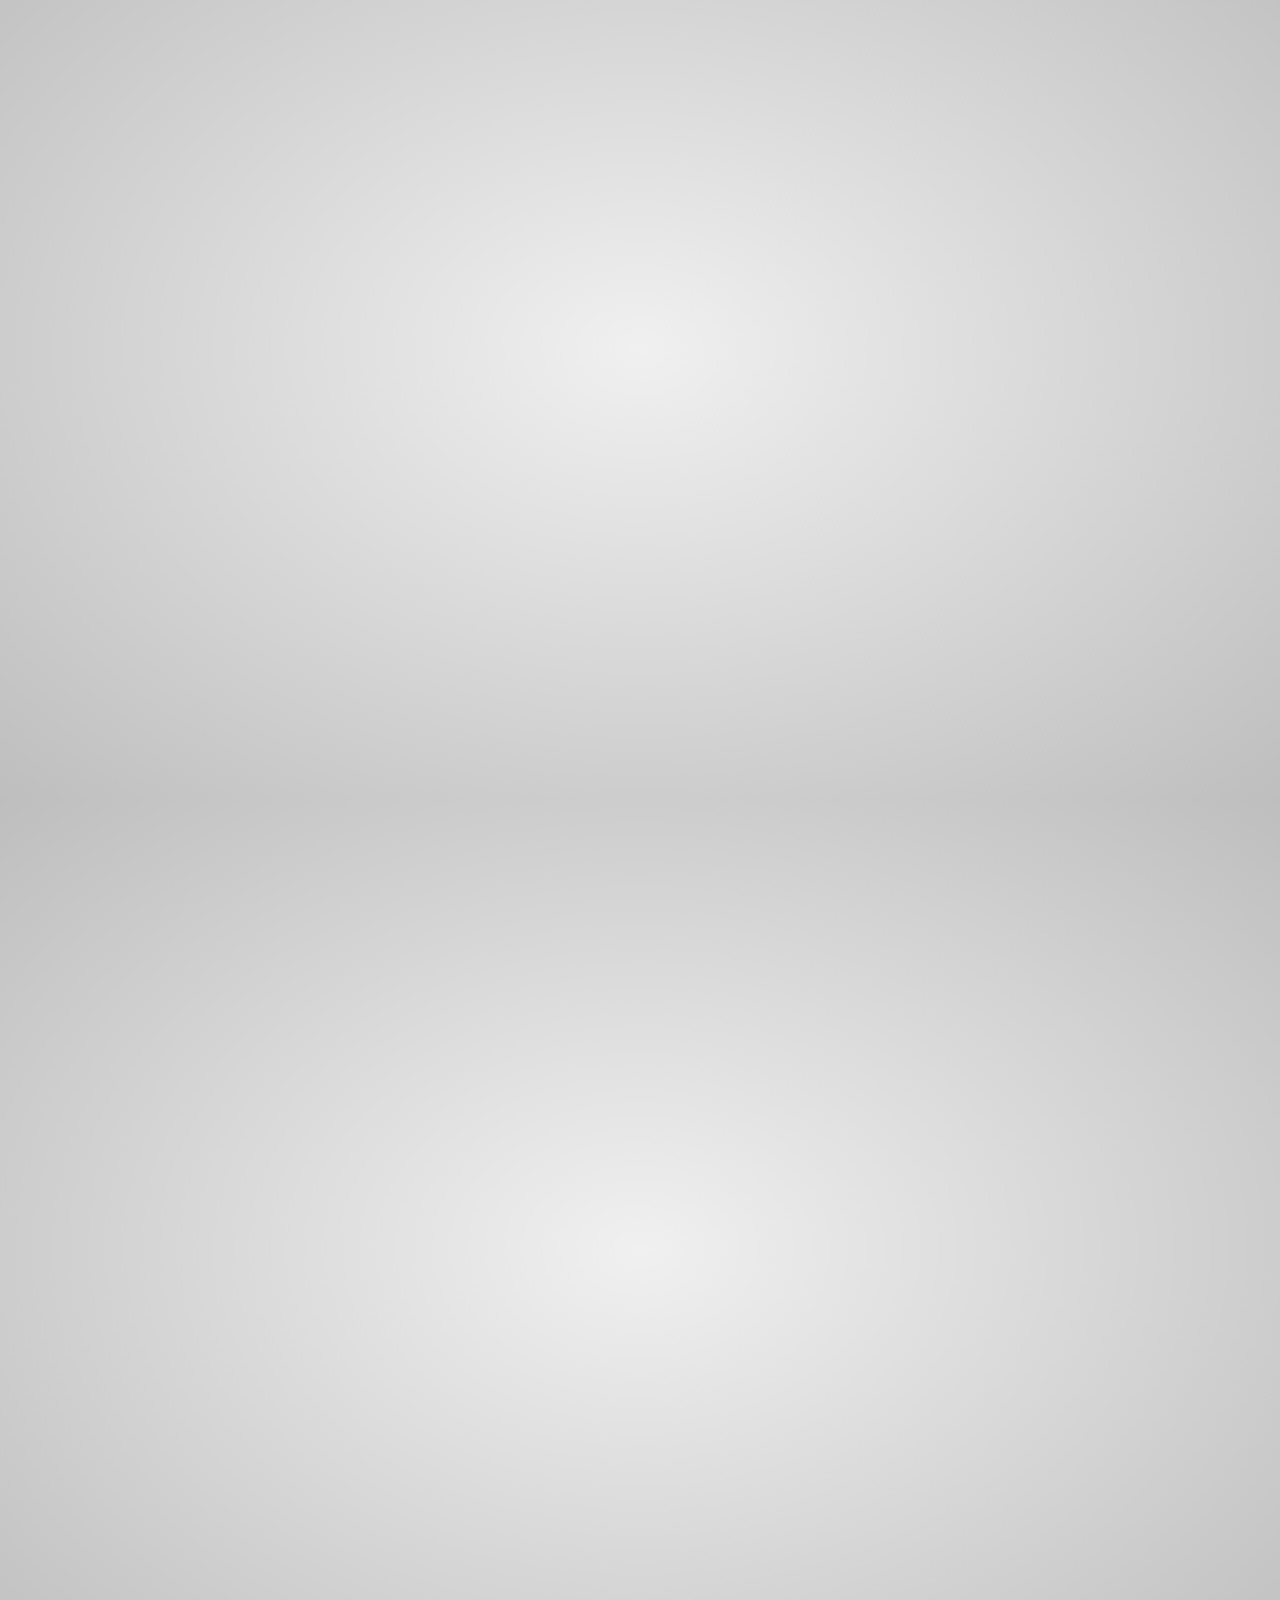
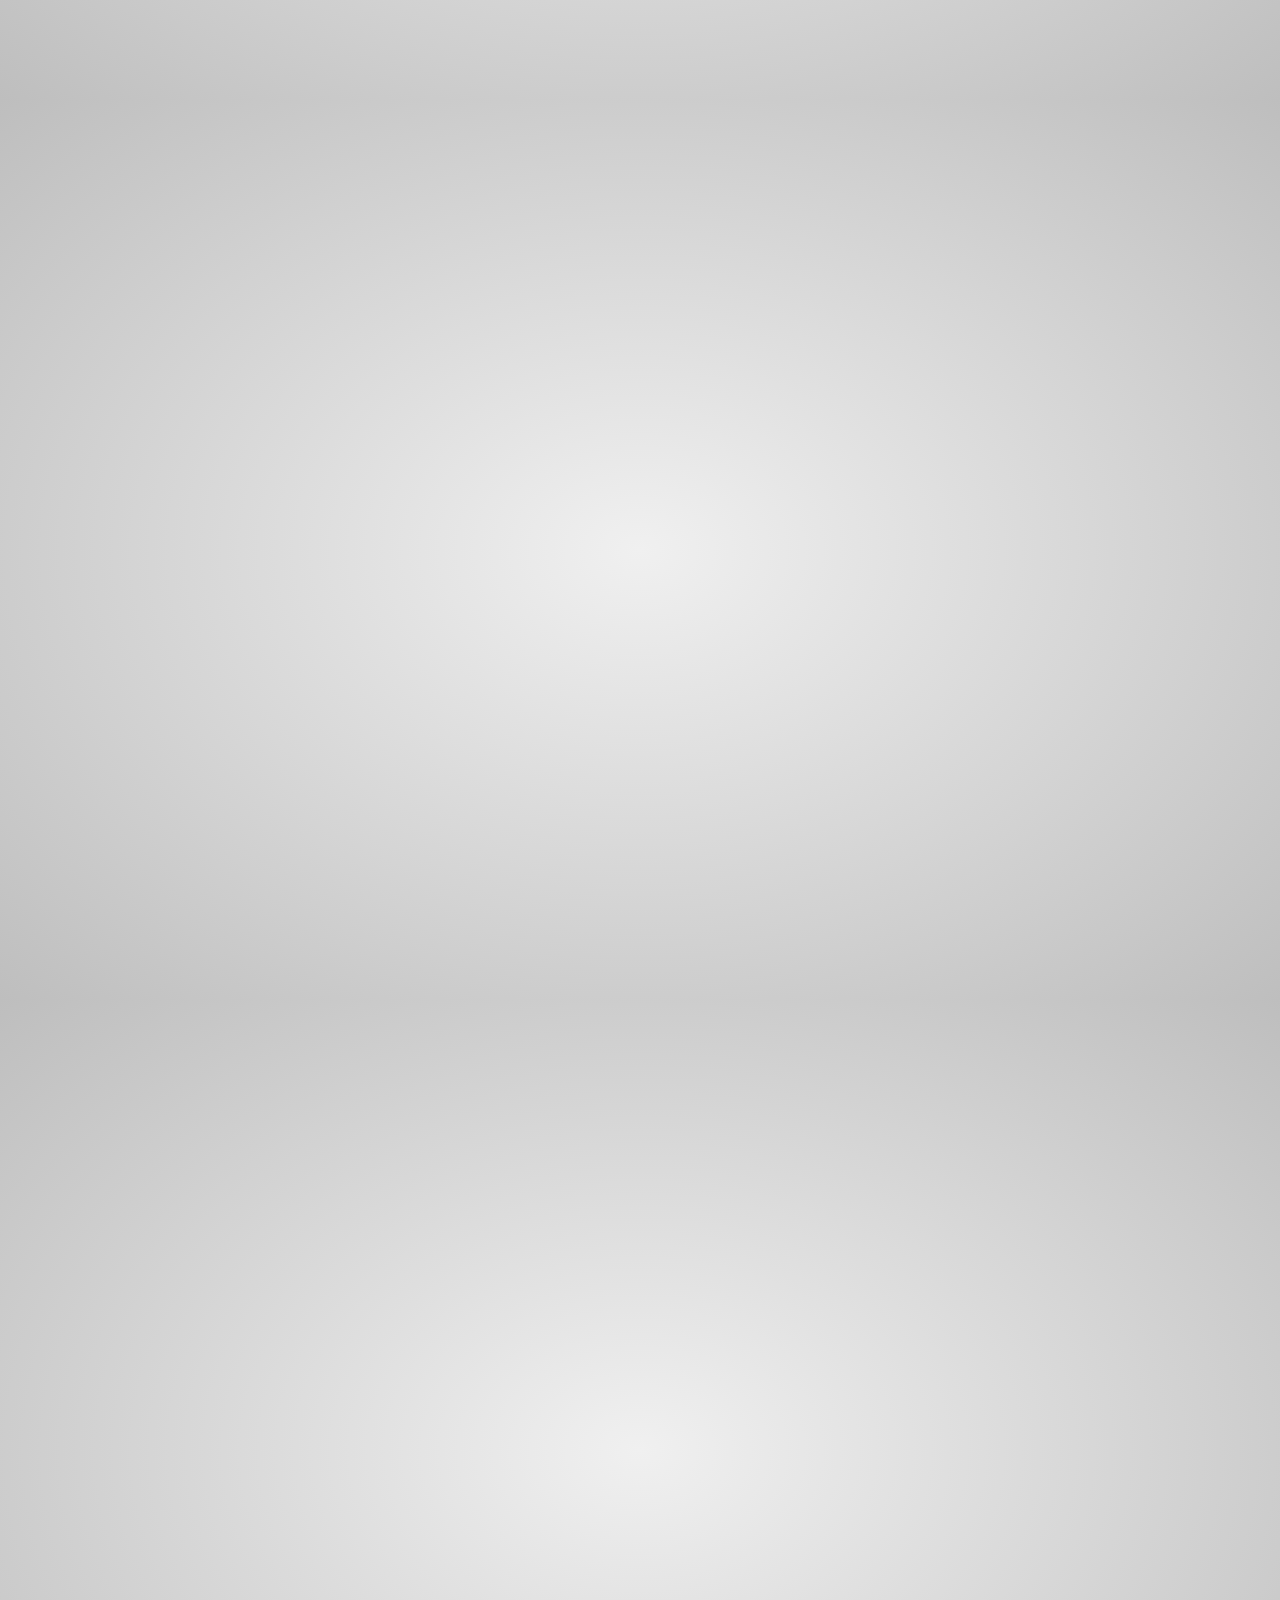
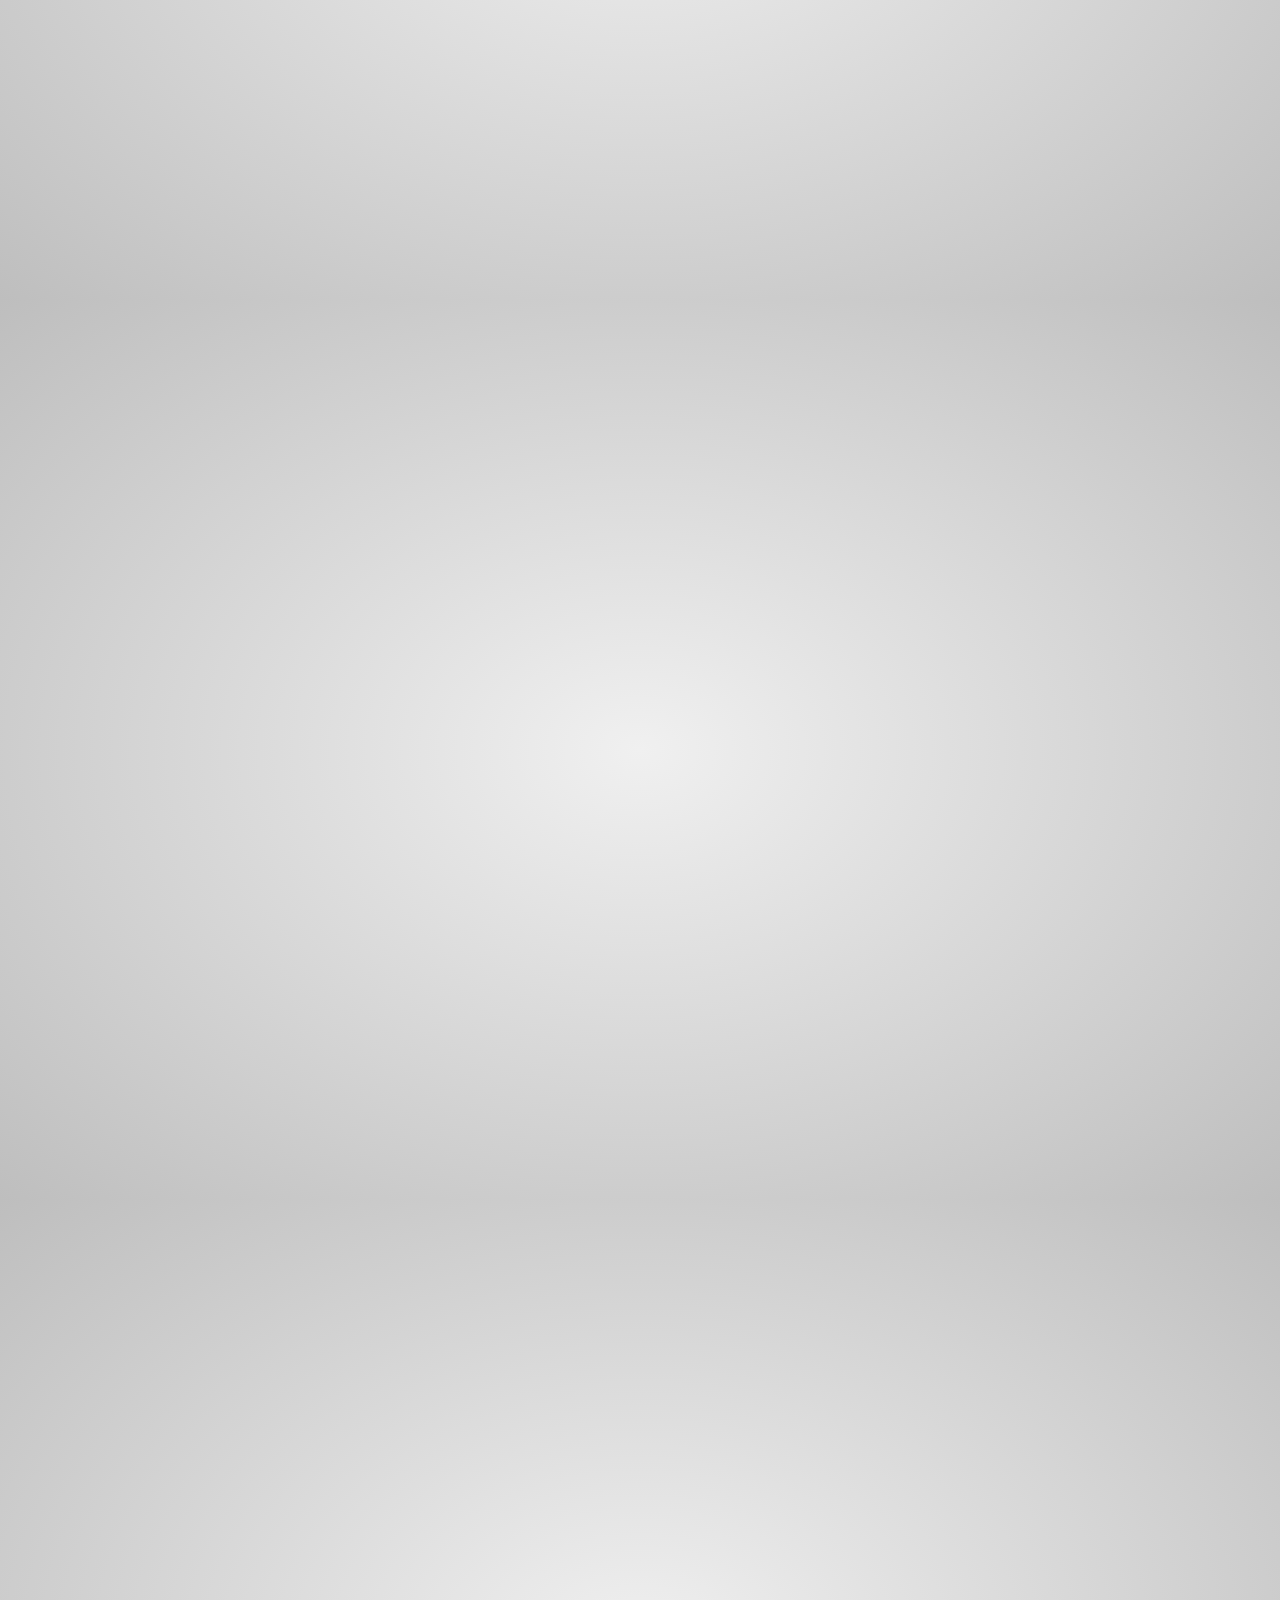
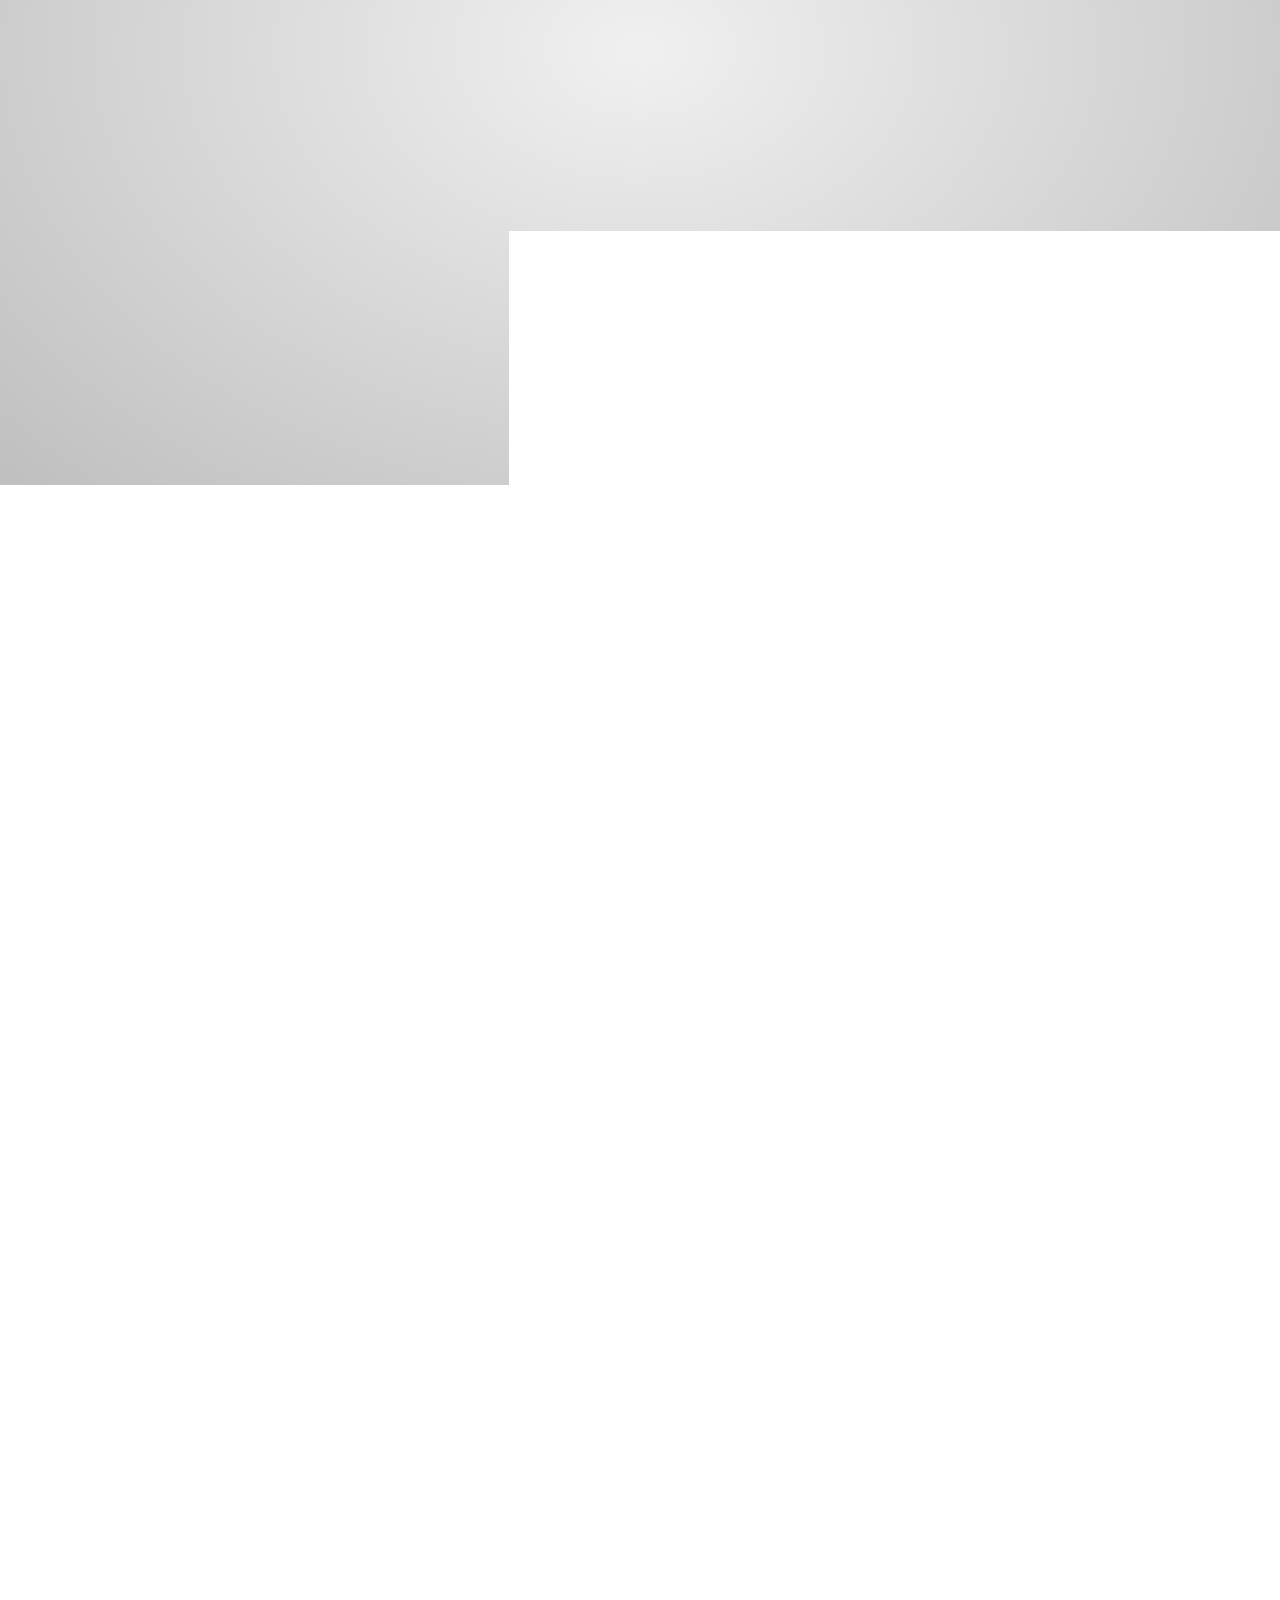
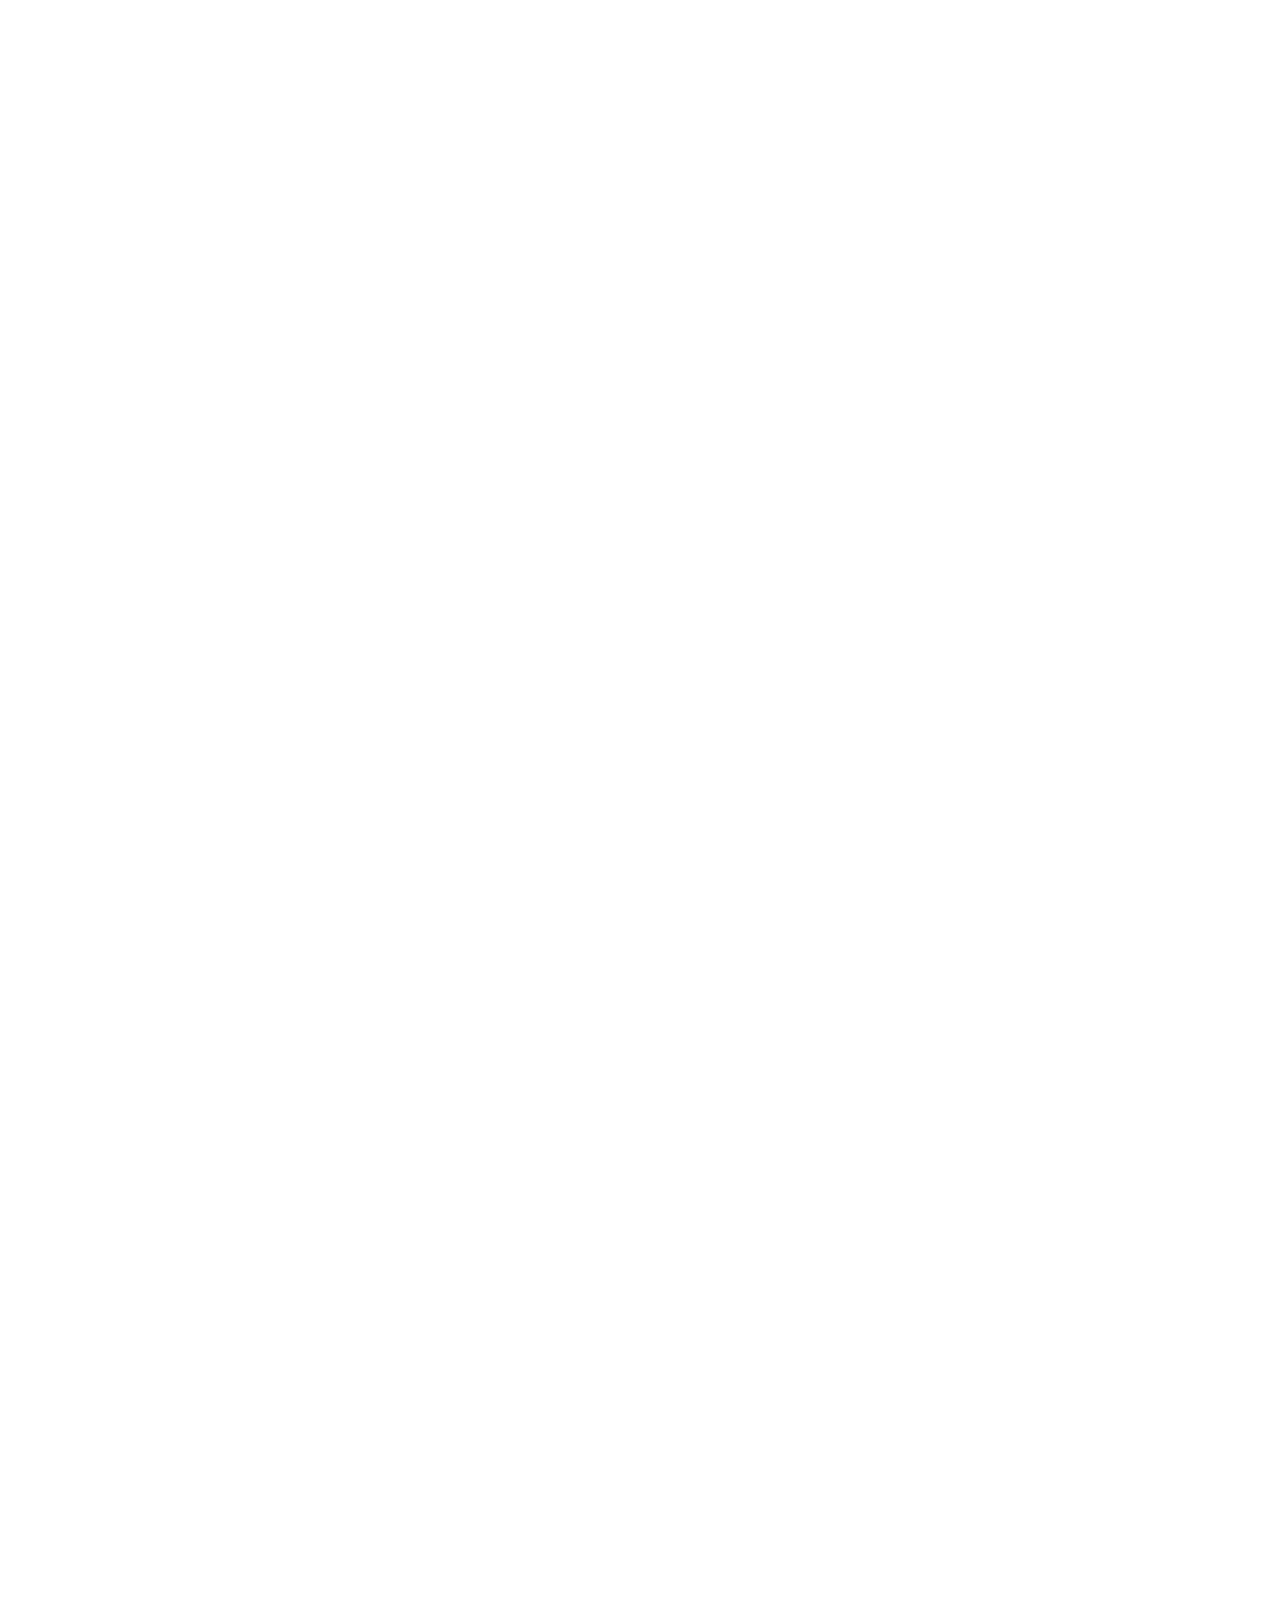
==== commit e08a1f32: "removed browser not support message" ====
--- a/app/index.html
+++ b/app/index.html
@@ -17,10 +17,12 @@
   <!--
       For example this fallback message is only visible when there is `impress-not-supported` class on body.
   -->
+  <!--
   <div class="fallback-message">
       <p>Your browser <b>doesn't support the features required</b> by CSS3 specifications, so you are presented with a simplified version of this presentation.</p>
       <p>For the best experience please use the latest <b>Chrome</b>, <b>Safari</b> or <b>Firefox</b> browser.</p>
   </div>
+  -->
 
   <section ng-include="'views/presentation.html'"></section>
   
--- a/app/css/impress-demo.css
+++ b/app/css/impress-demo.css
@@ -58,7 +58,6 @@
     line-height: 1;
 }
 ol, ul {
-    list-style: none;
 }
 blockquote, q {
     quotes: none;
@@ -380,13 +379,13 @@
 /*
     This step has some animated text ...
 */
-#baas { width: 600px }
+#baas-shifts { width: 600px }
 
 /*
     ... so we define display to `inline-block` to enable transforms and
     transition duration to 2s ...
 */
-#baas b {
+#baas-shifts b {
     display: inline-block;
     -webkit-transition: 2s;
     -moz-transition:    2s;
@@ -399,7 +398,7 @@
     ... and we want 'positioning` word to move up a bit when the step gets
     `present` class ...
 */
-#baas.present .positioning {
+#baas-shifts.present .positioning {
     -webkit-transform: translateY(-15px);
     -moz-transform:    translateY(-15px);
     -ms-transform:     translateY(-15px);
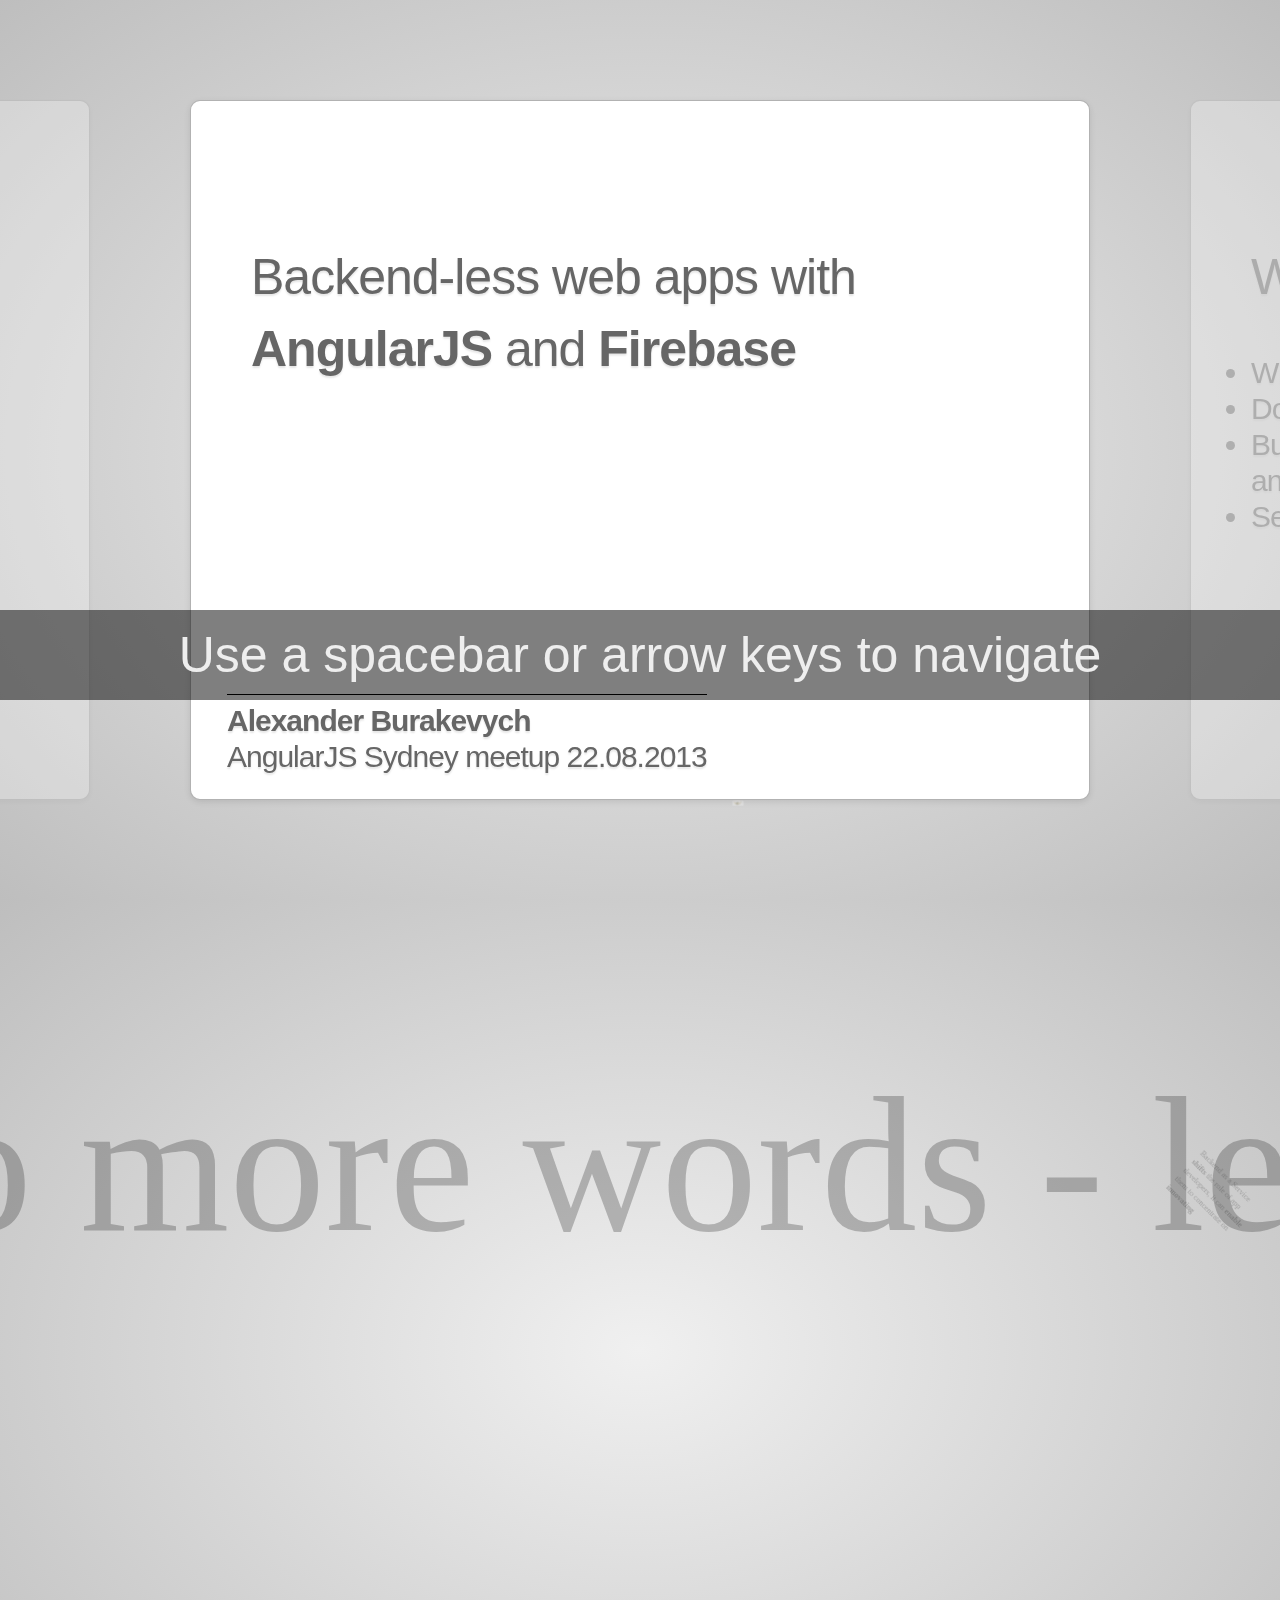
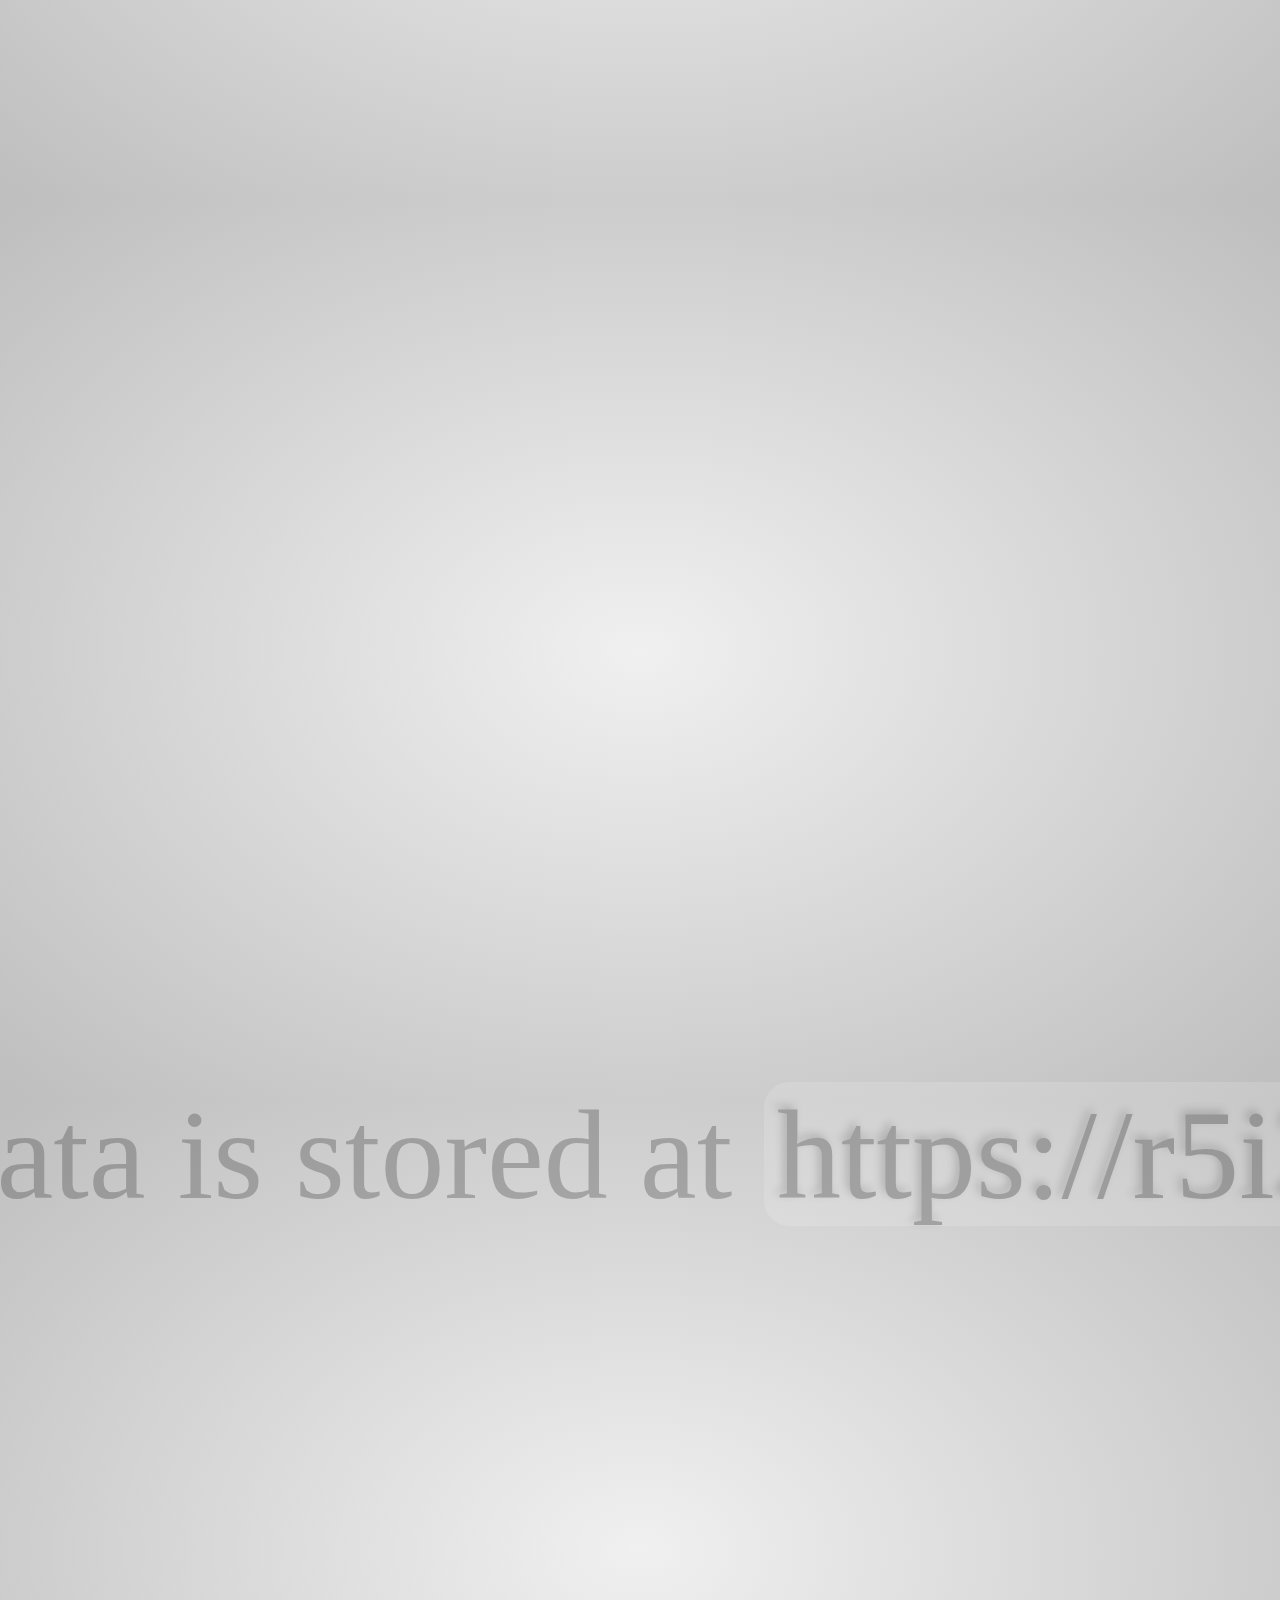
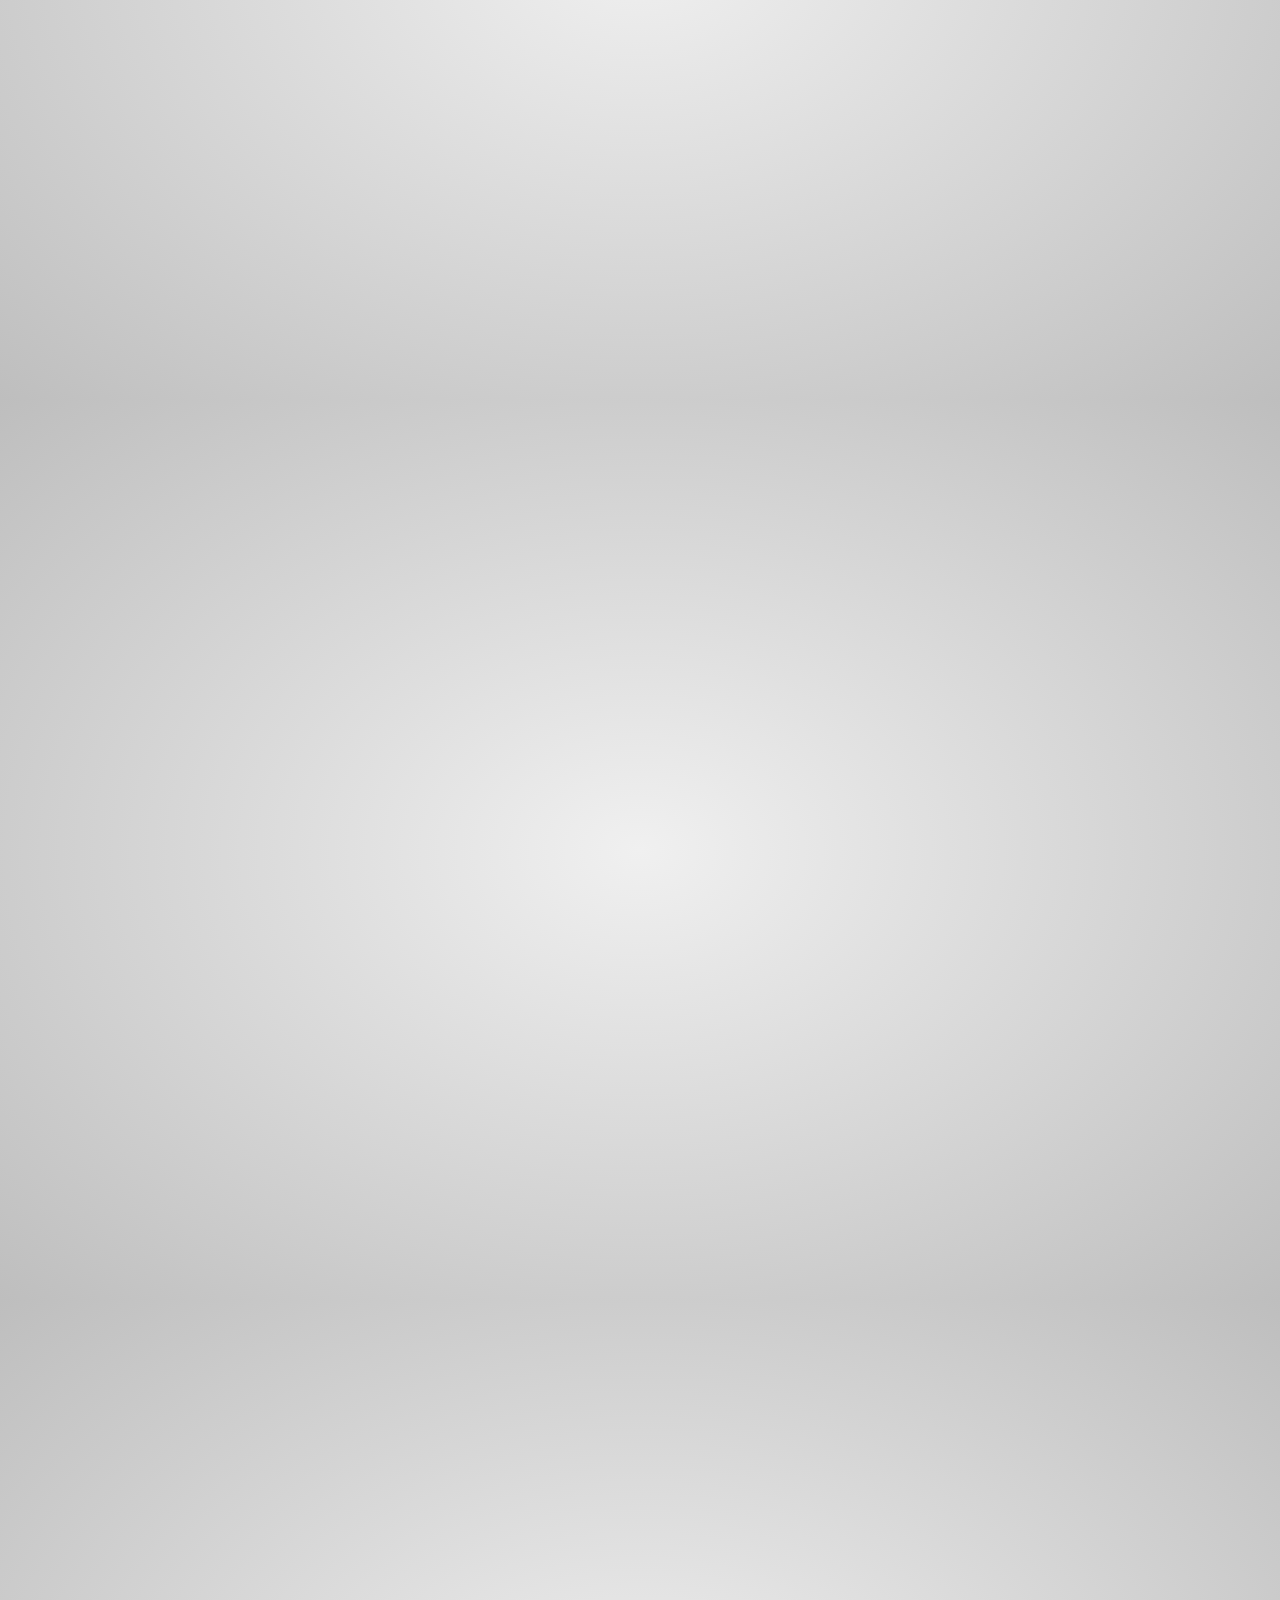
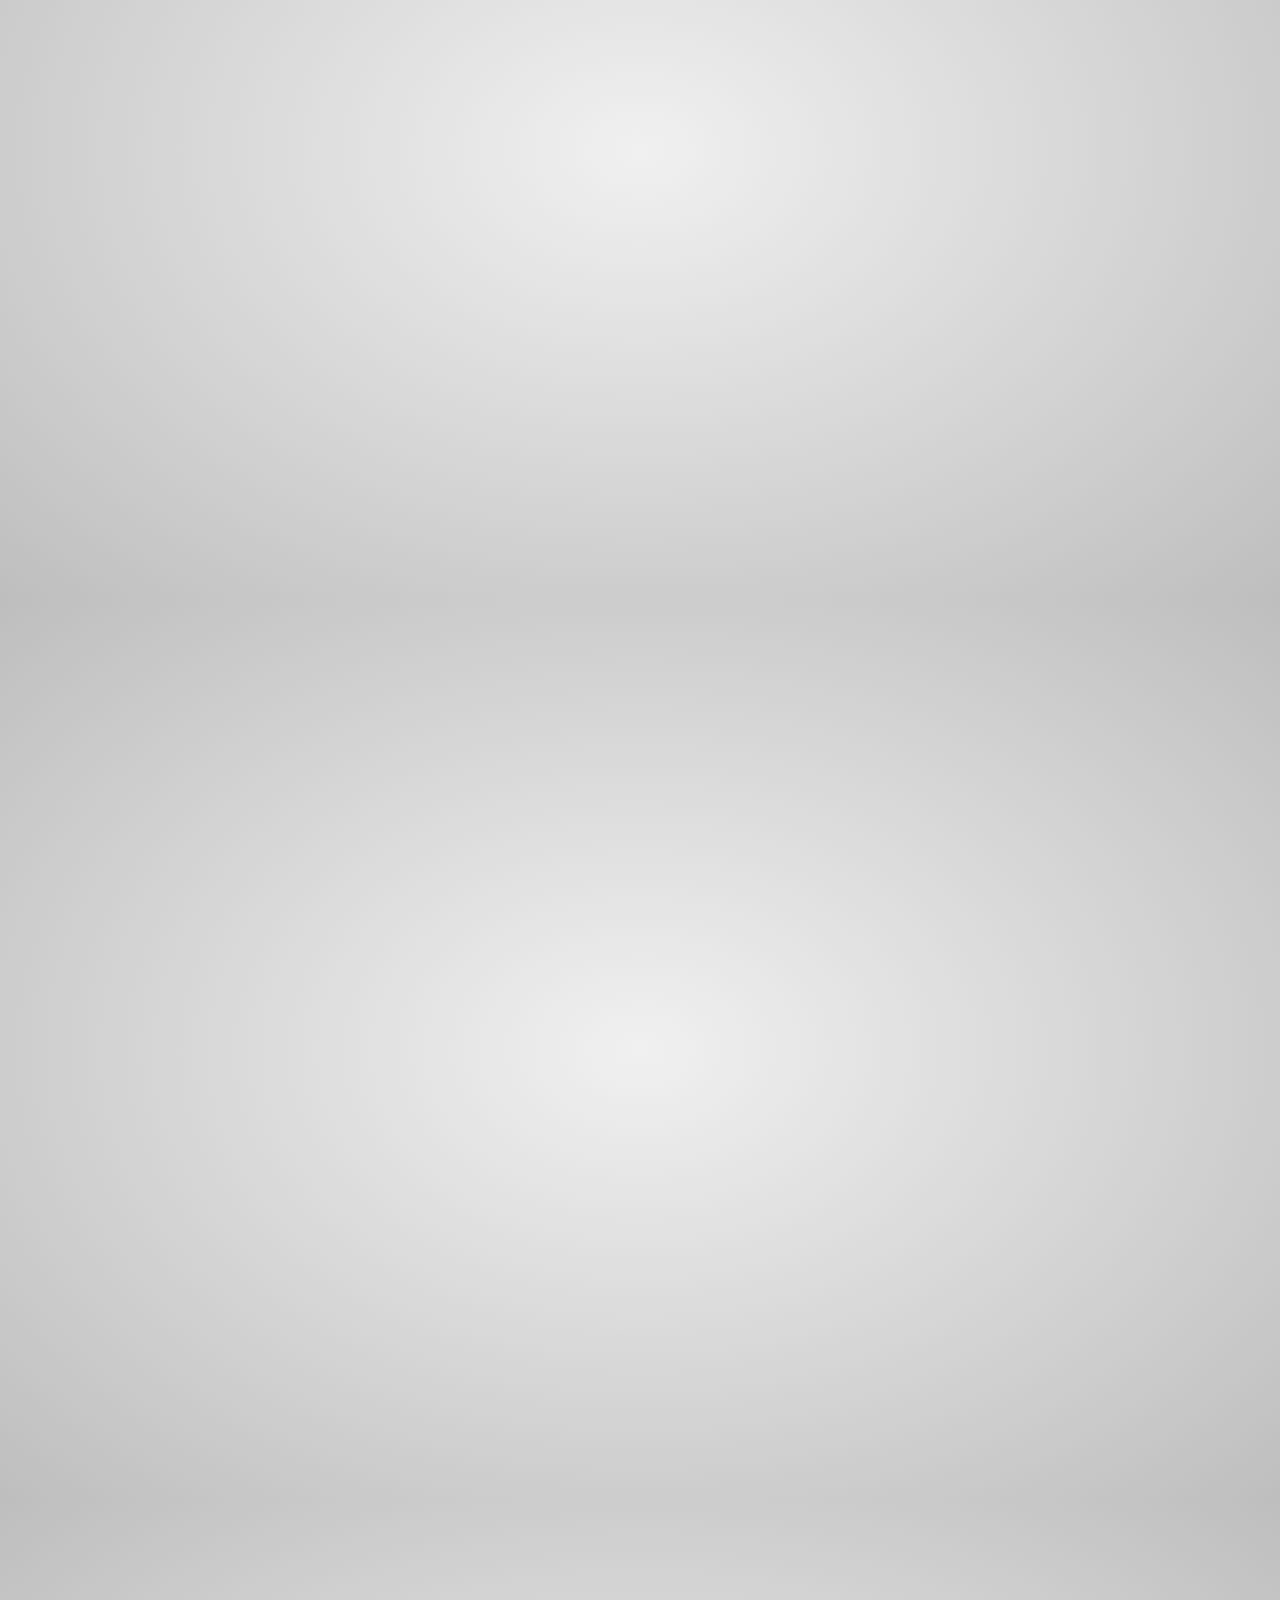
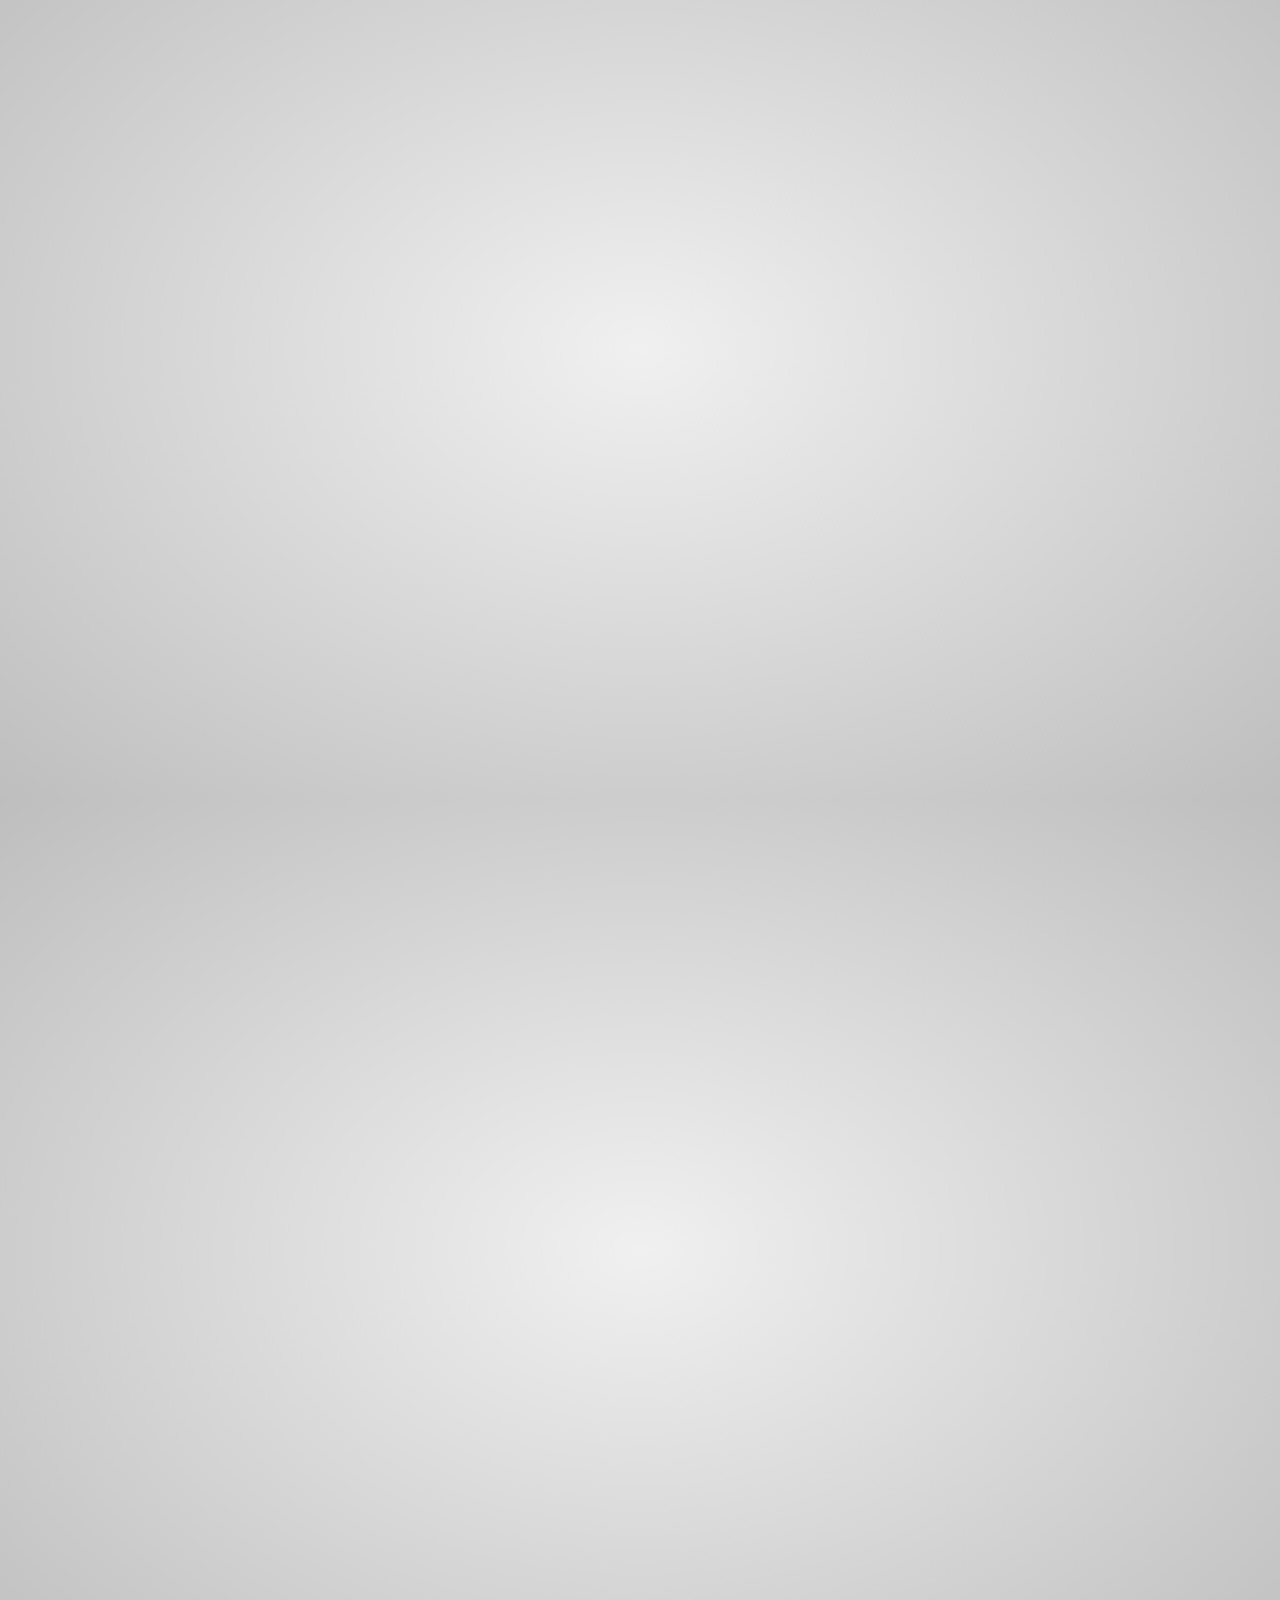
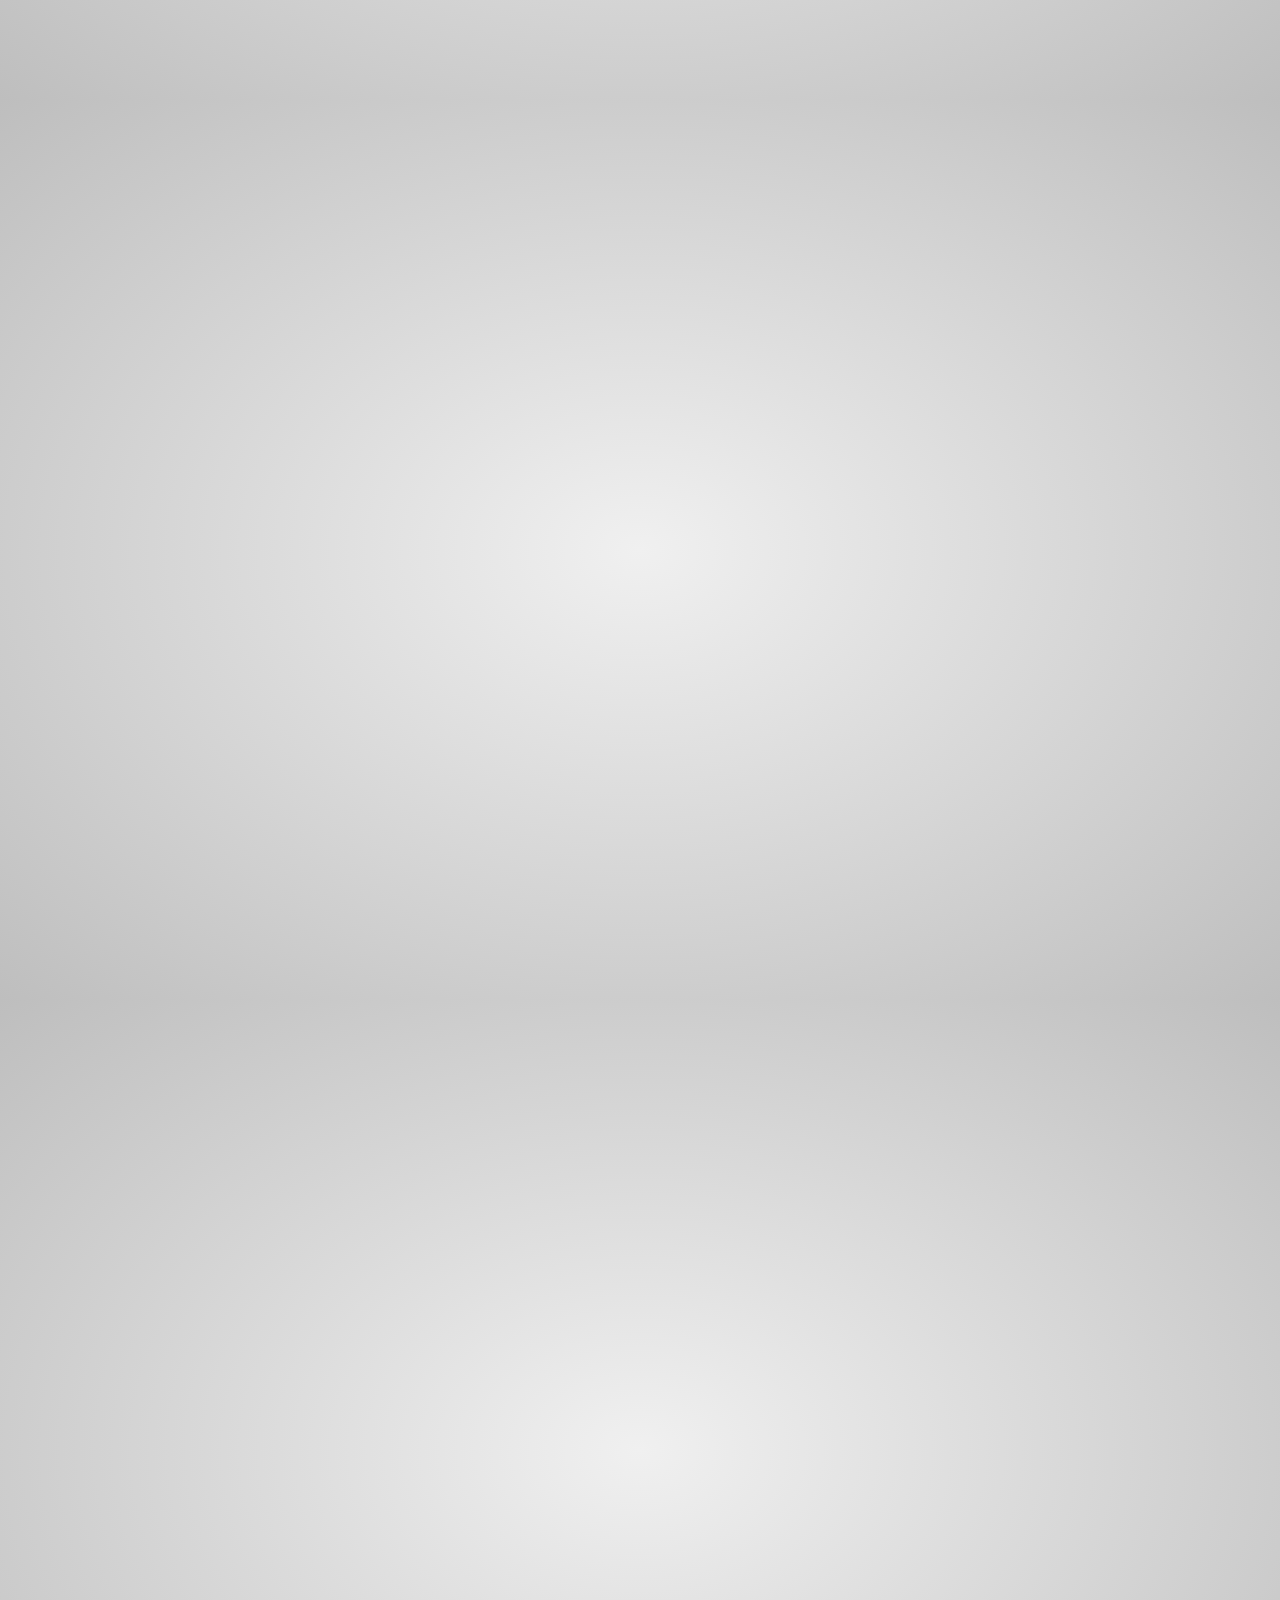
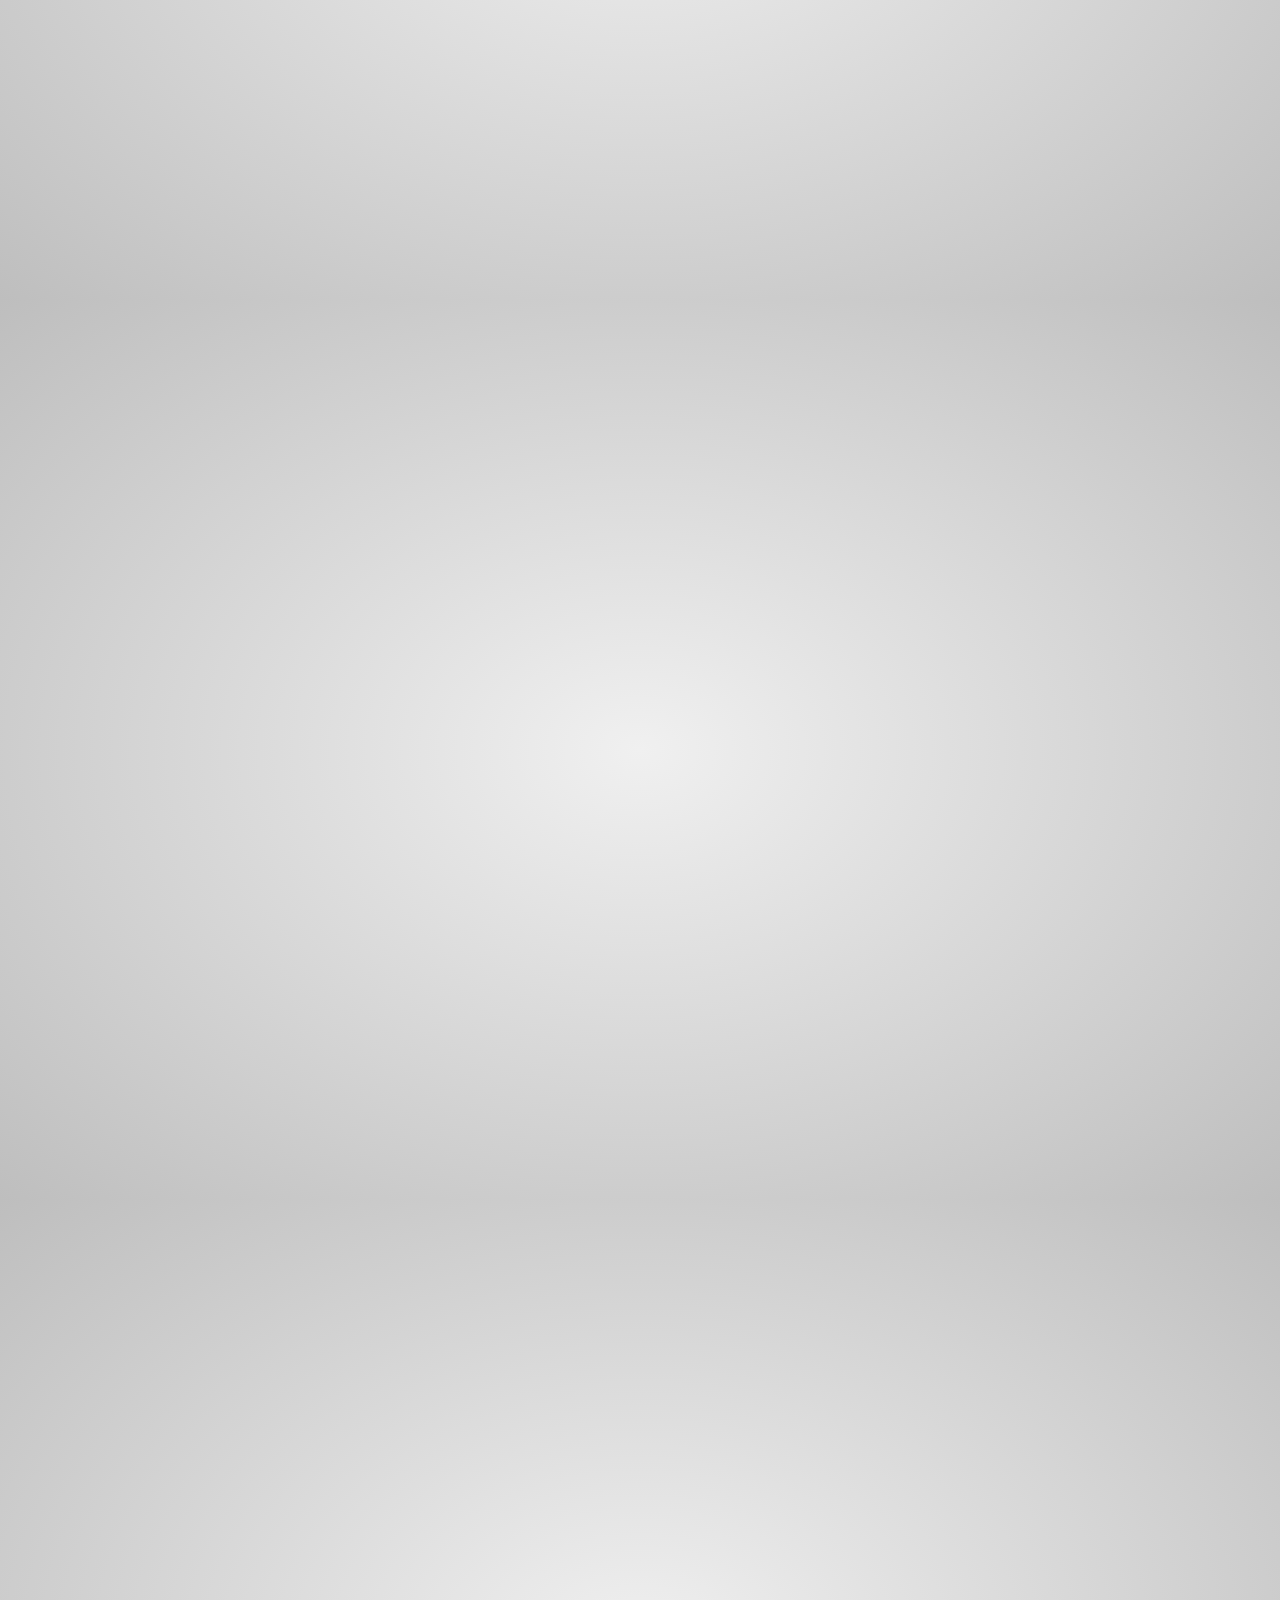
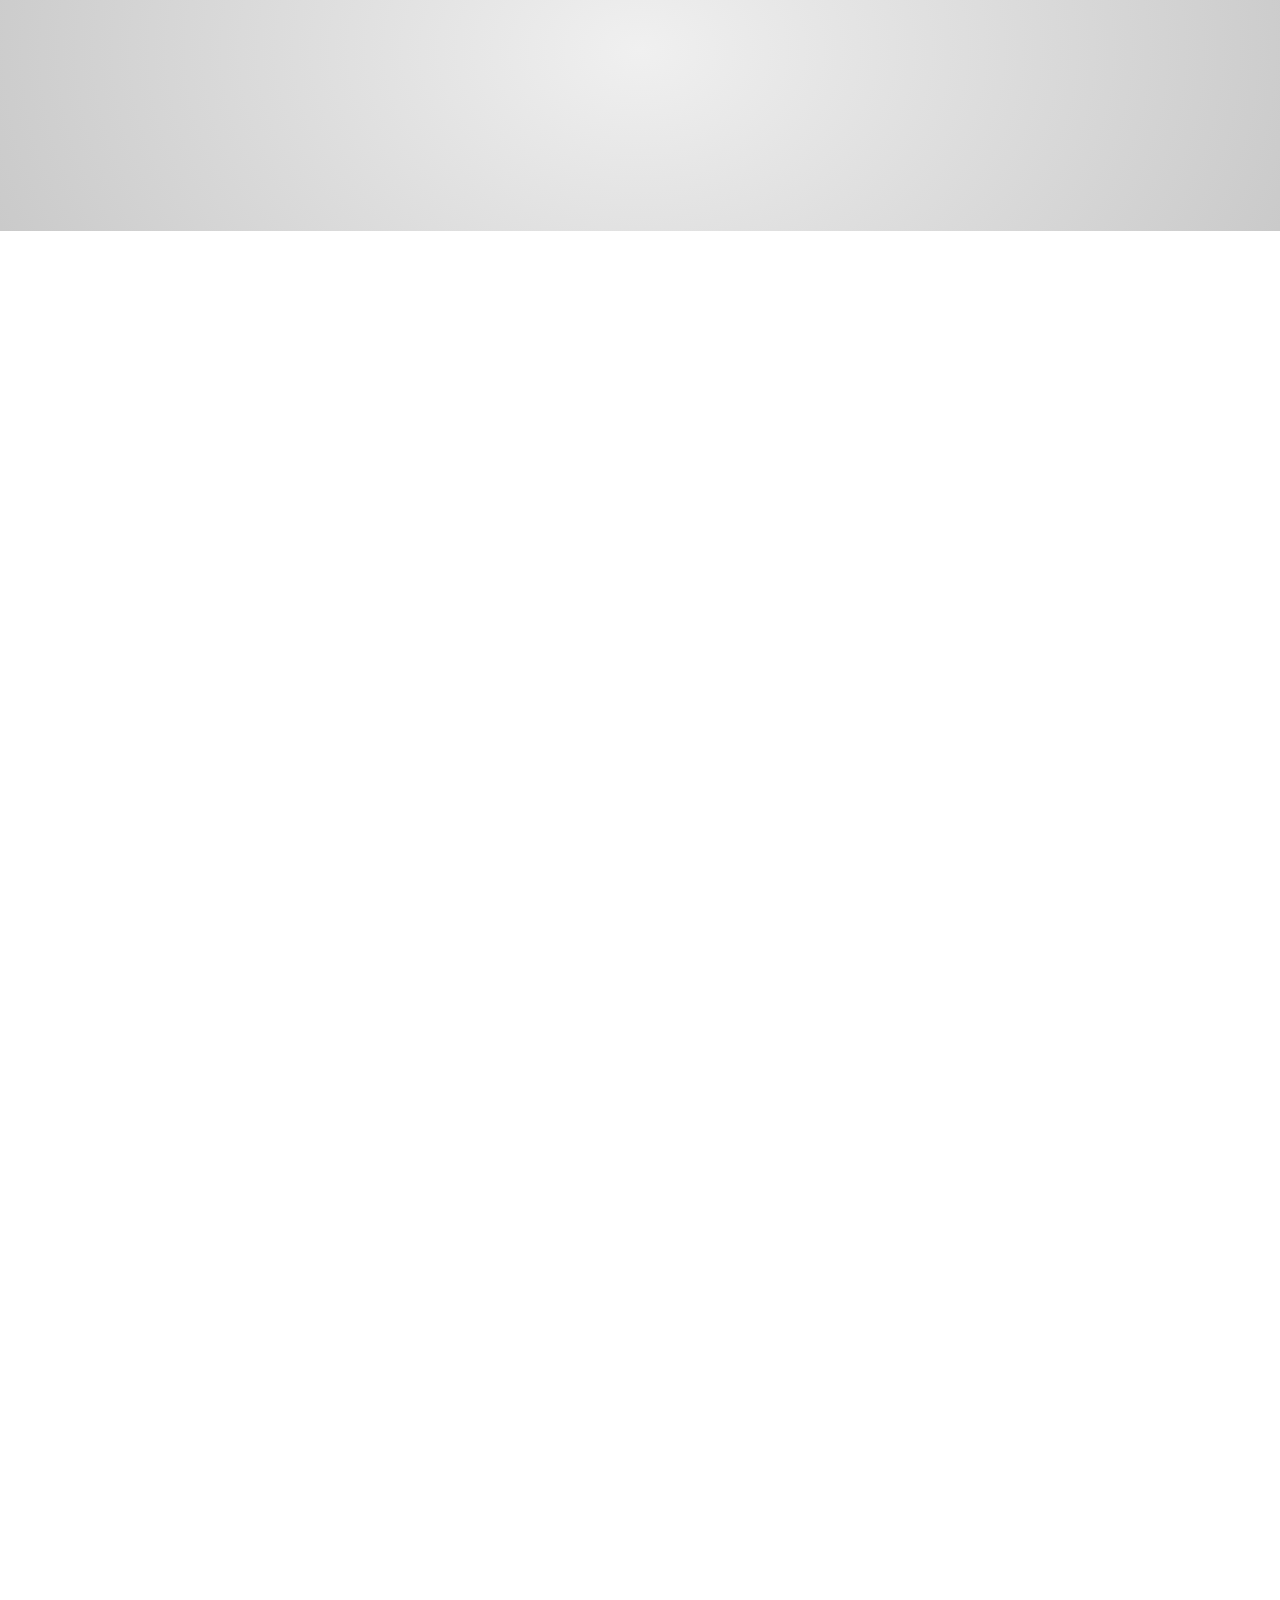
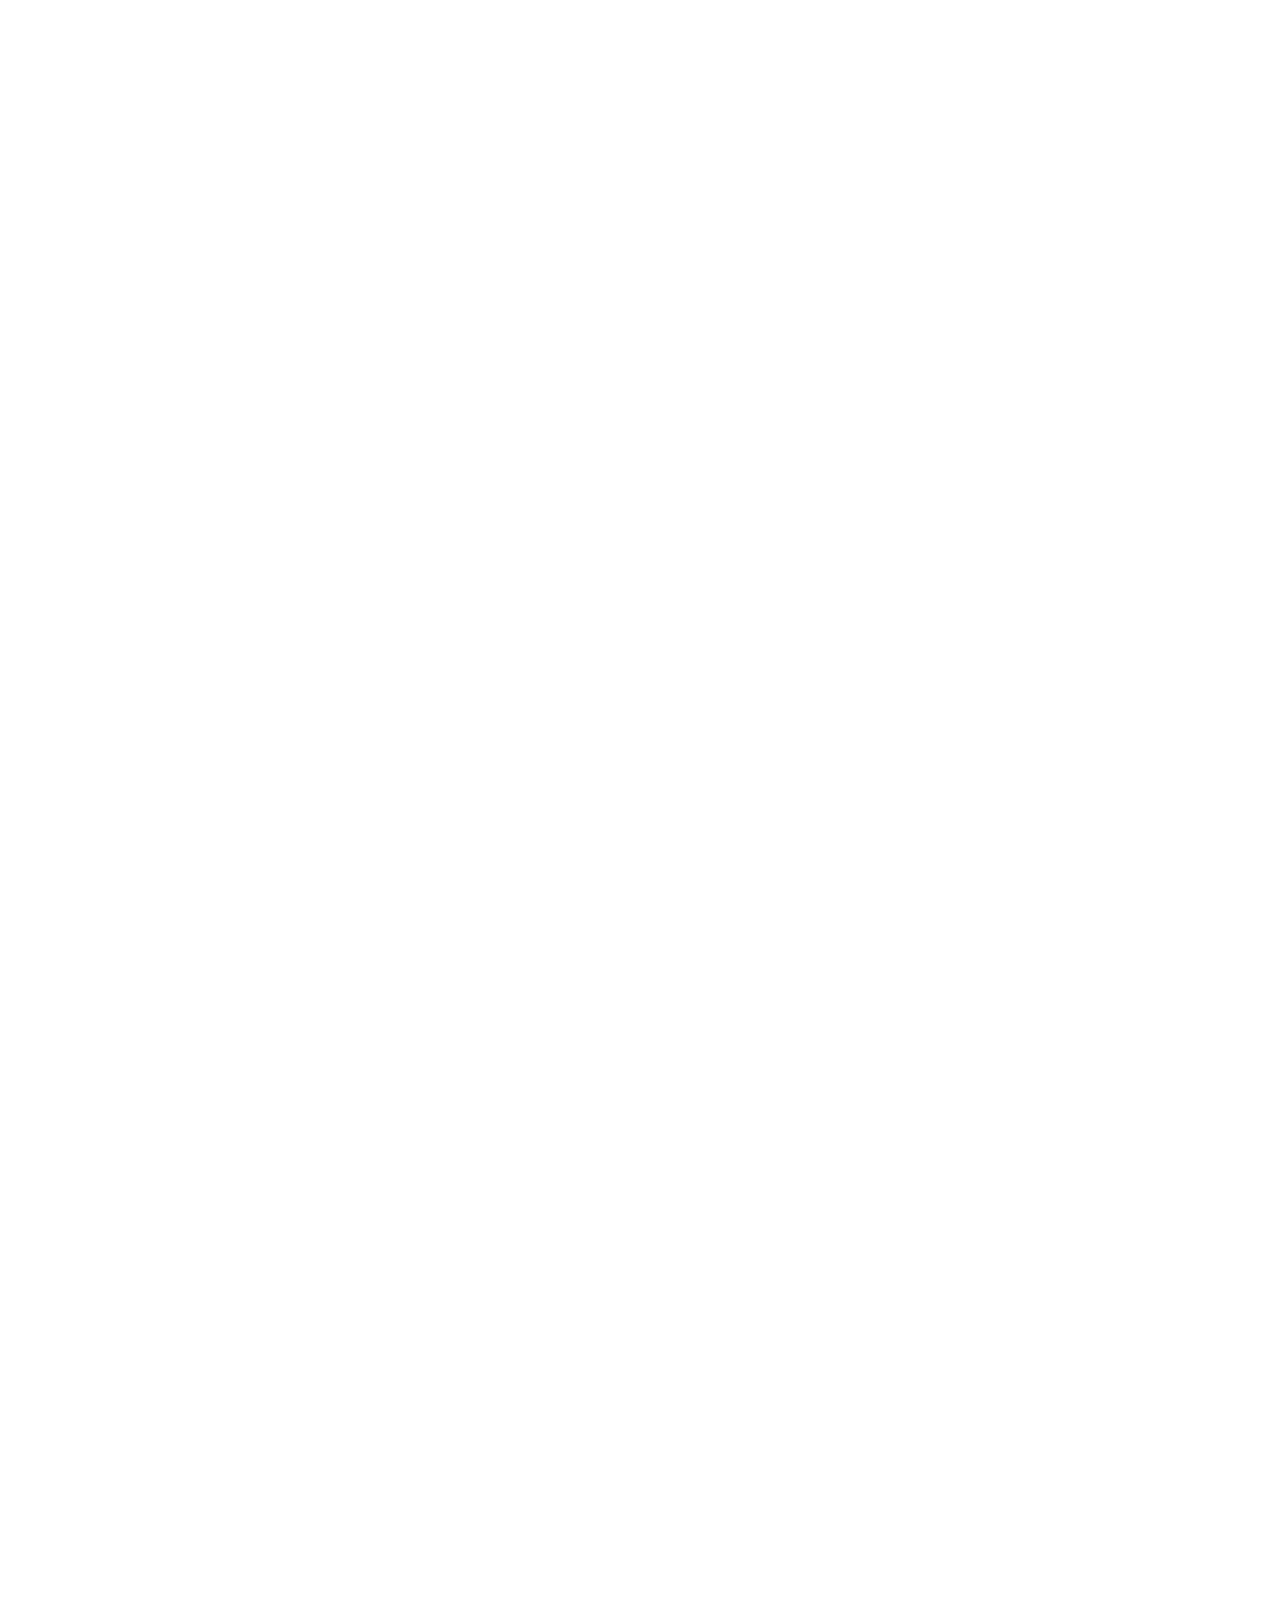
==== commit c6036507: "Fixed some wording" ====
--- a/app/index.html
+++ b/app/index.html
@@ -43,7 +43,7 @@
 
   <!--<script src="https://cdn.firebase.com/v0/firebase.js"></script>-->
   <!--<script src="http://firebase.github.io/angularFire/angularFire.js"></script>-->
-  <!--<script src="lib/firebase.js"></script>-->
-  <!--<script src="lib/angularfire.min.js"></script>-->
+  <script src="lib/firebase.js"></script>
+  <script src="lib/angularfire.min.js"></script>
 </body>
 </html>
--- a/app/css/app.css
+++ b/app/css/app.css
@@ -127,3 +127,7 @@
   }
 }
 
+.github {
+  font-size: 0.7em;
+}
+
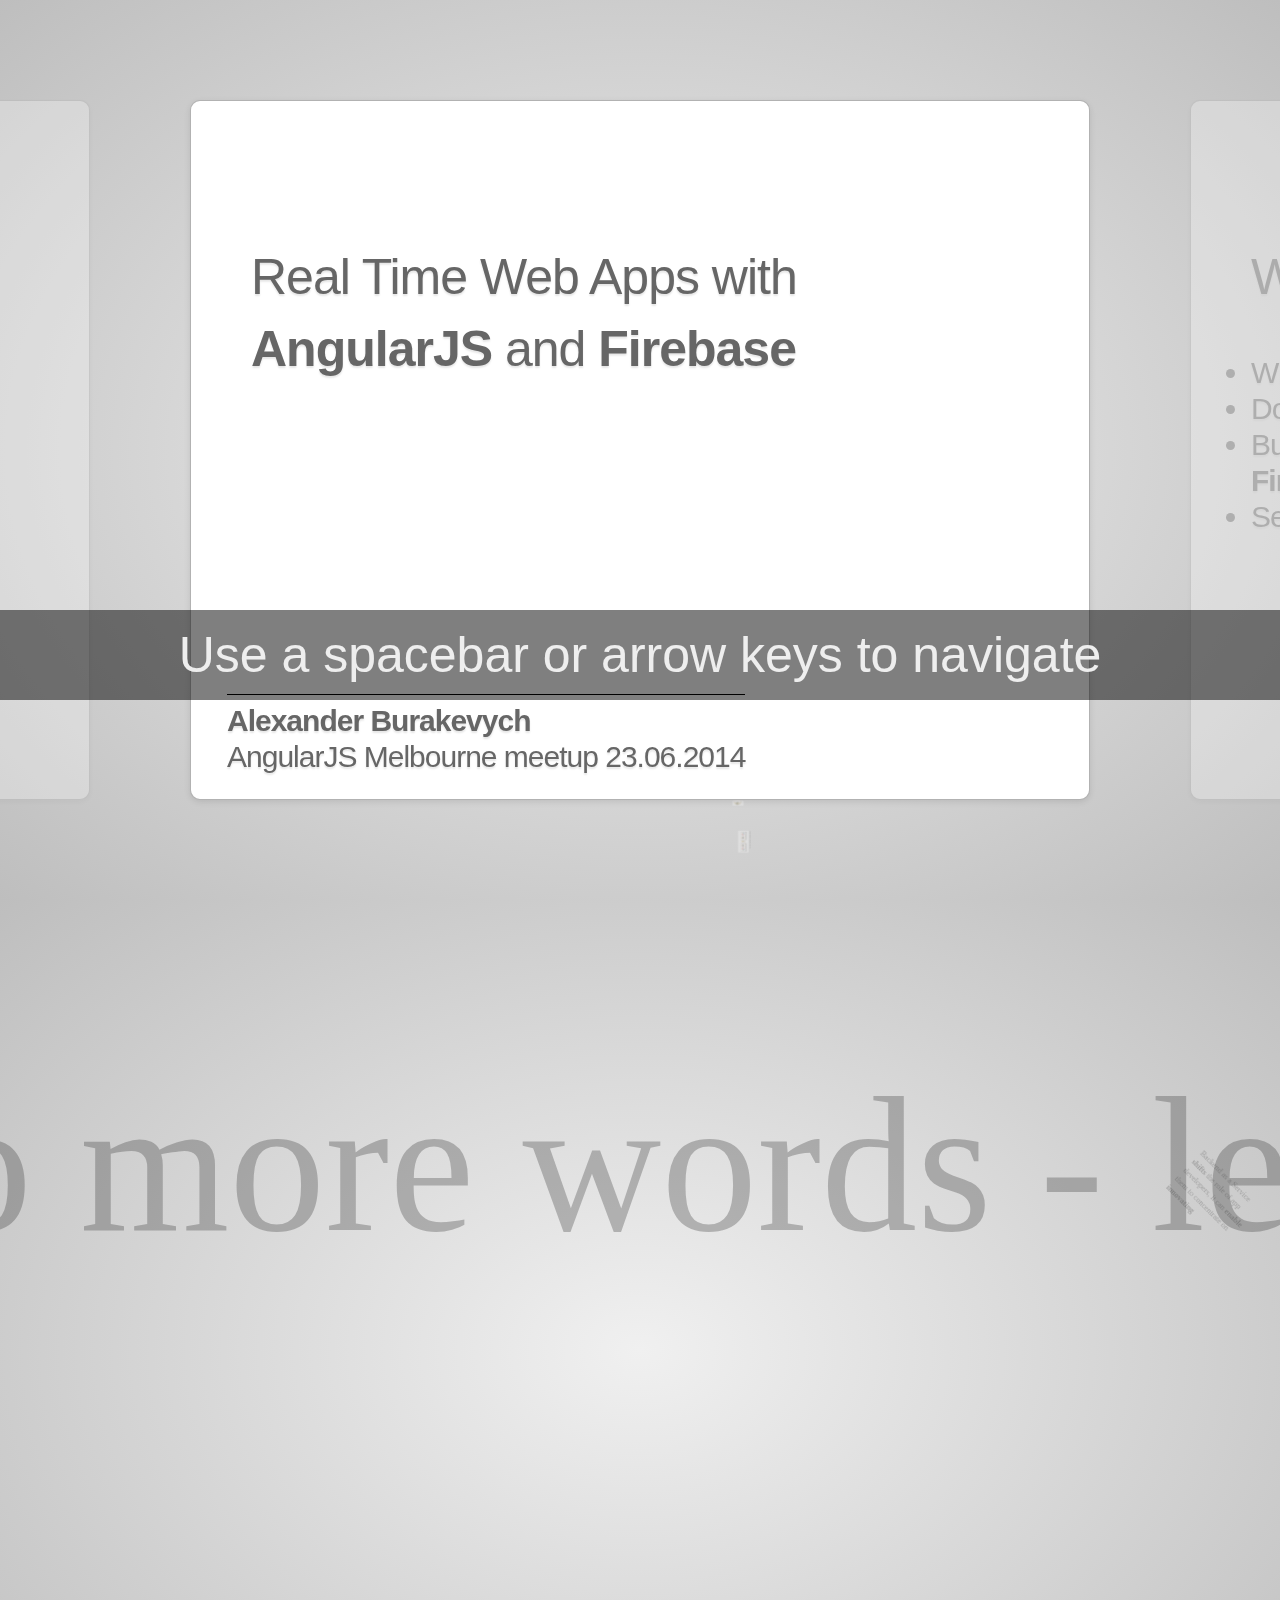
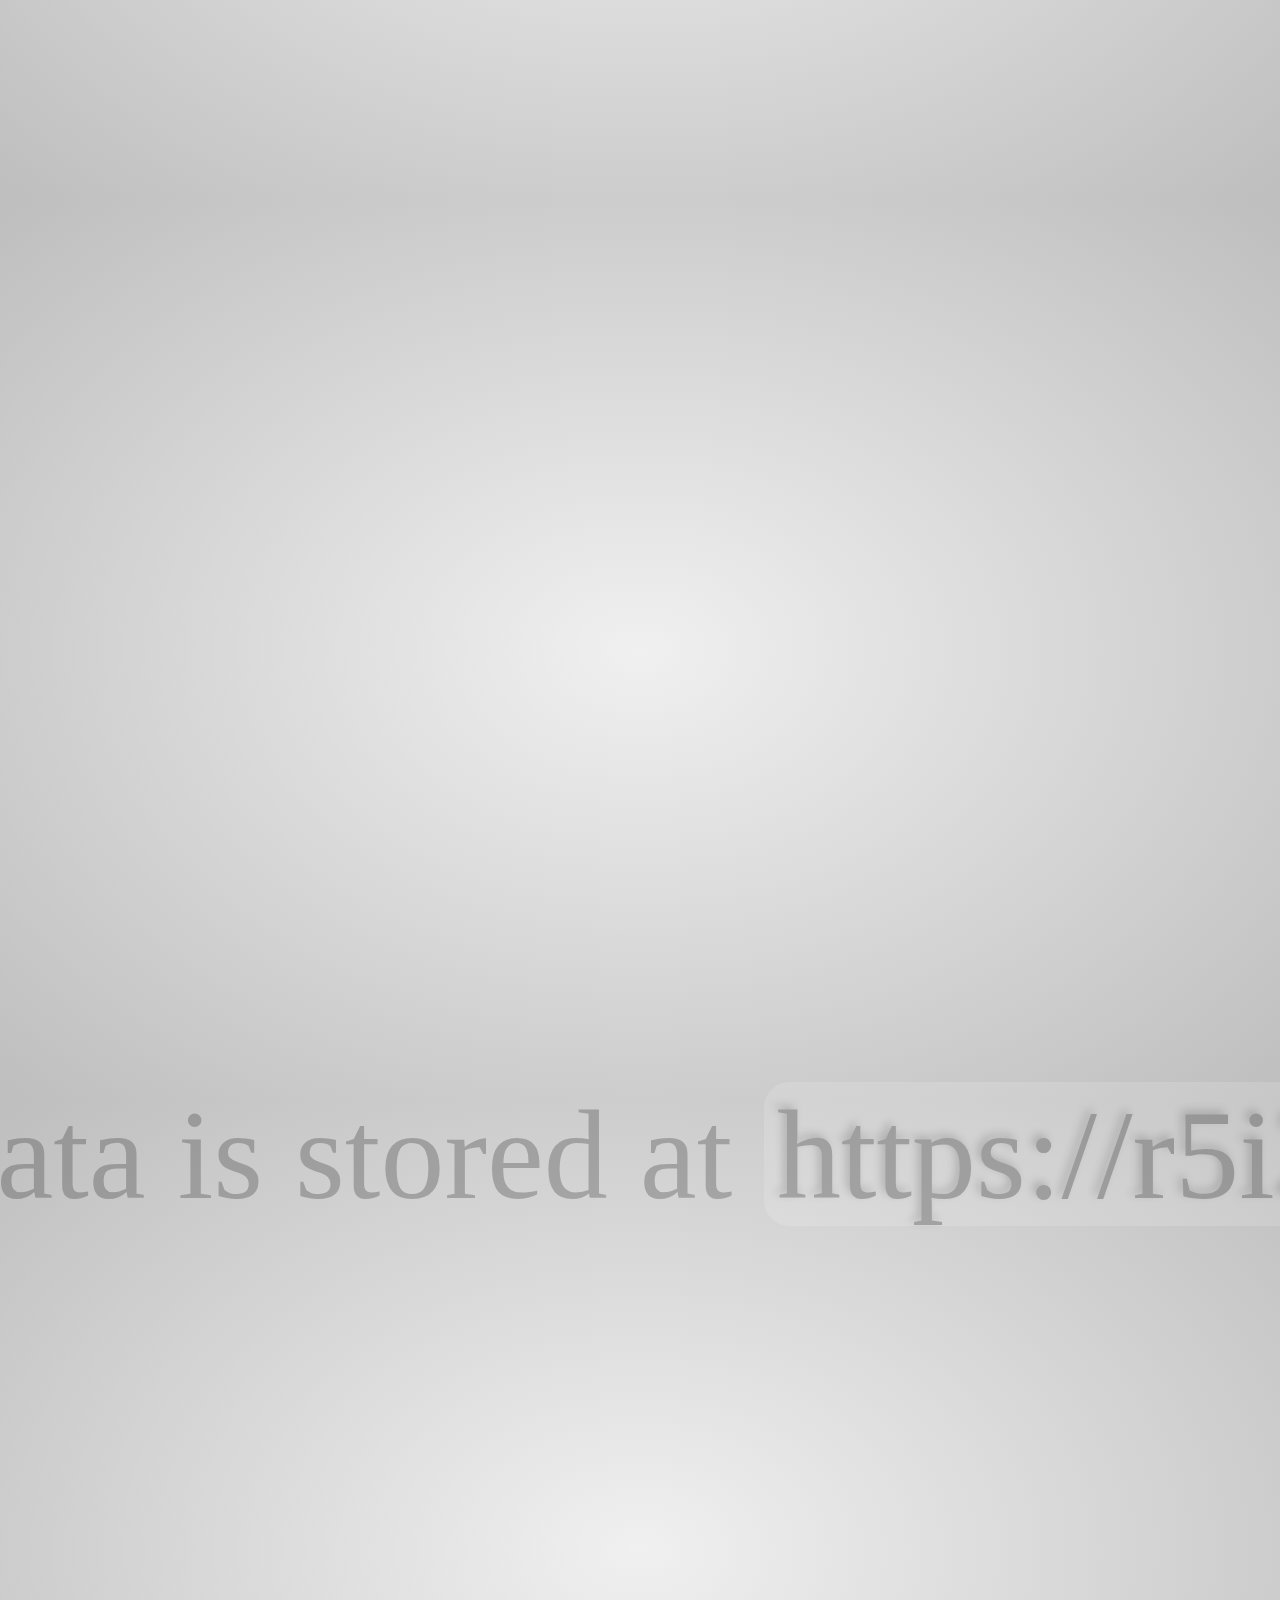
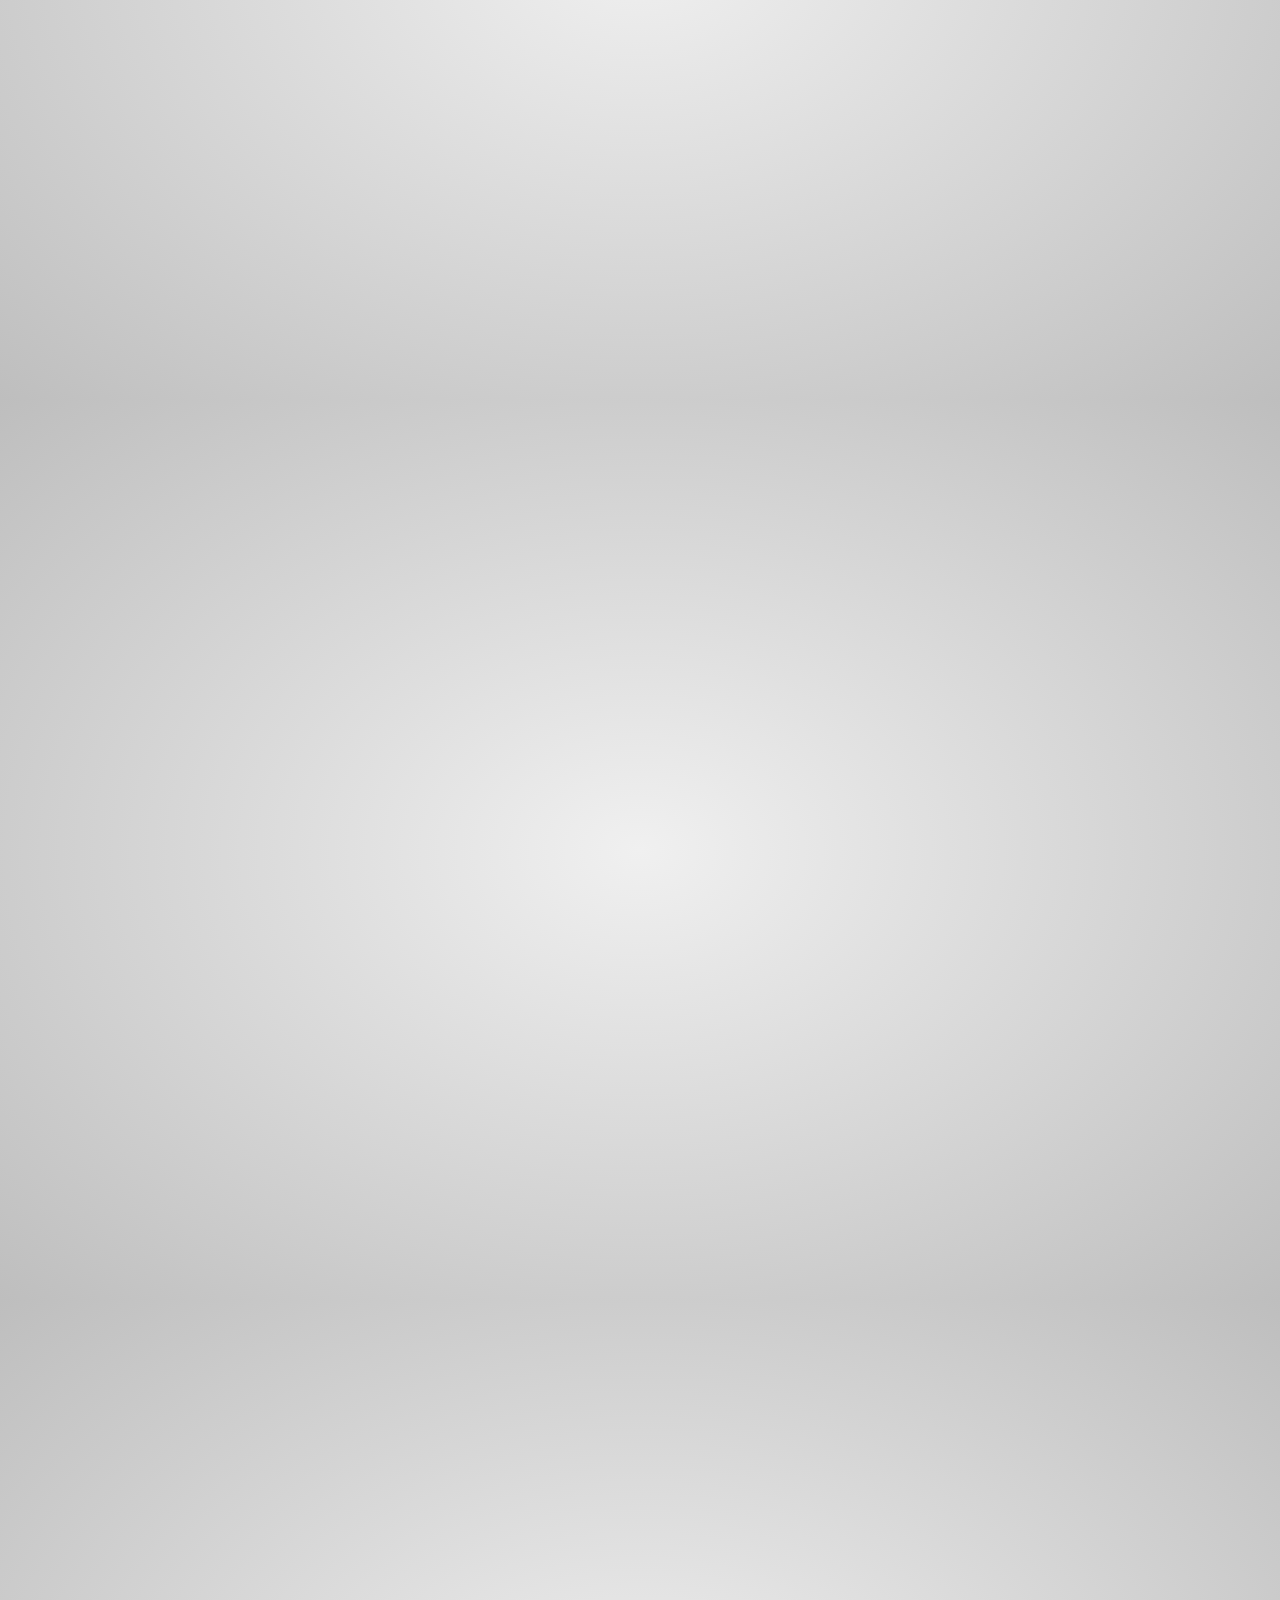
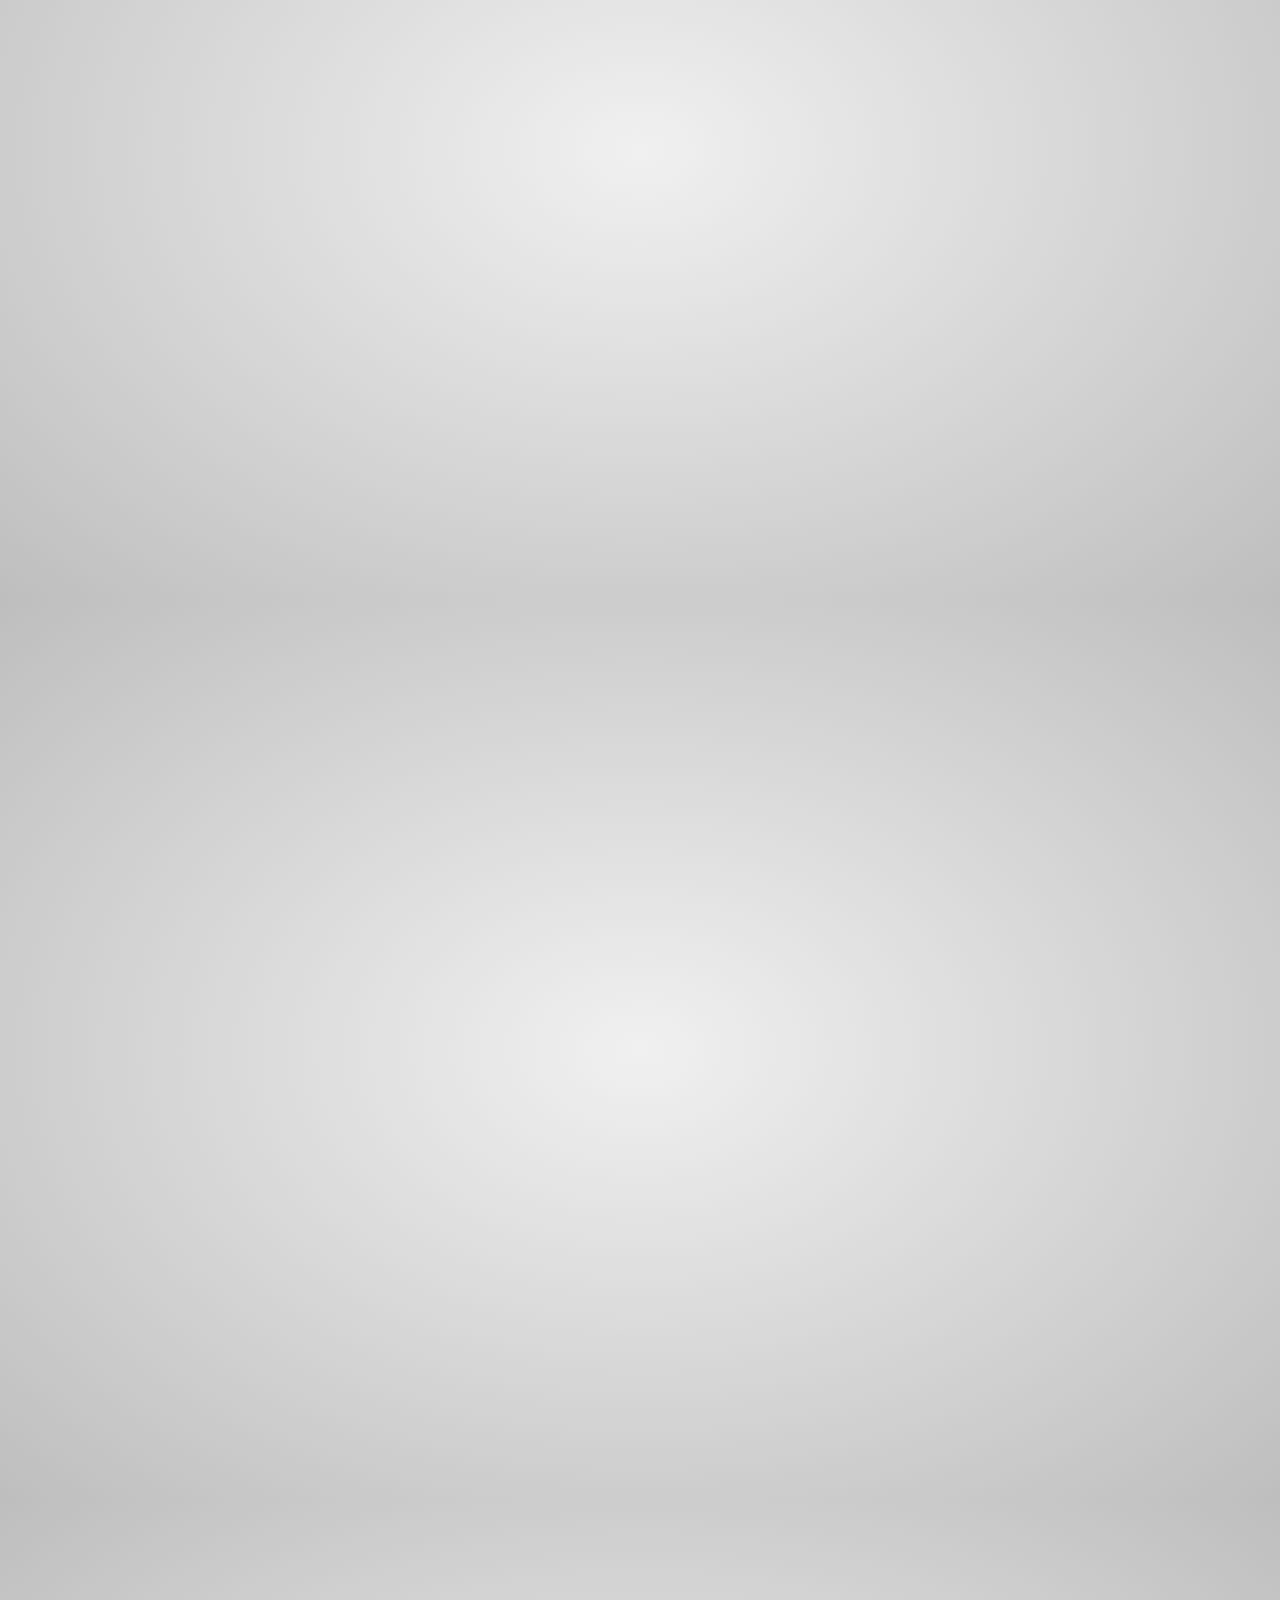
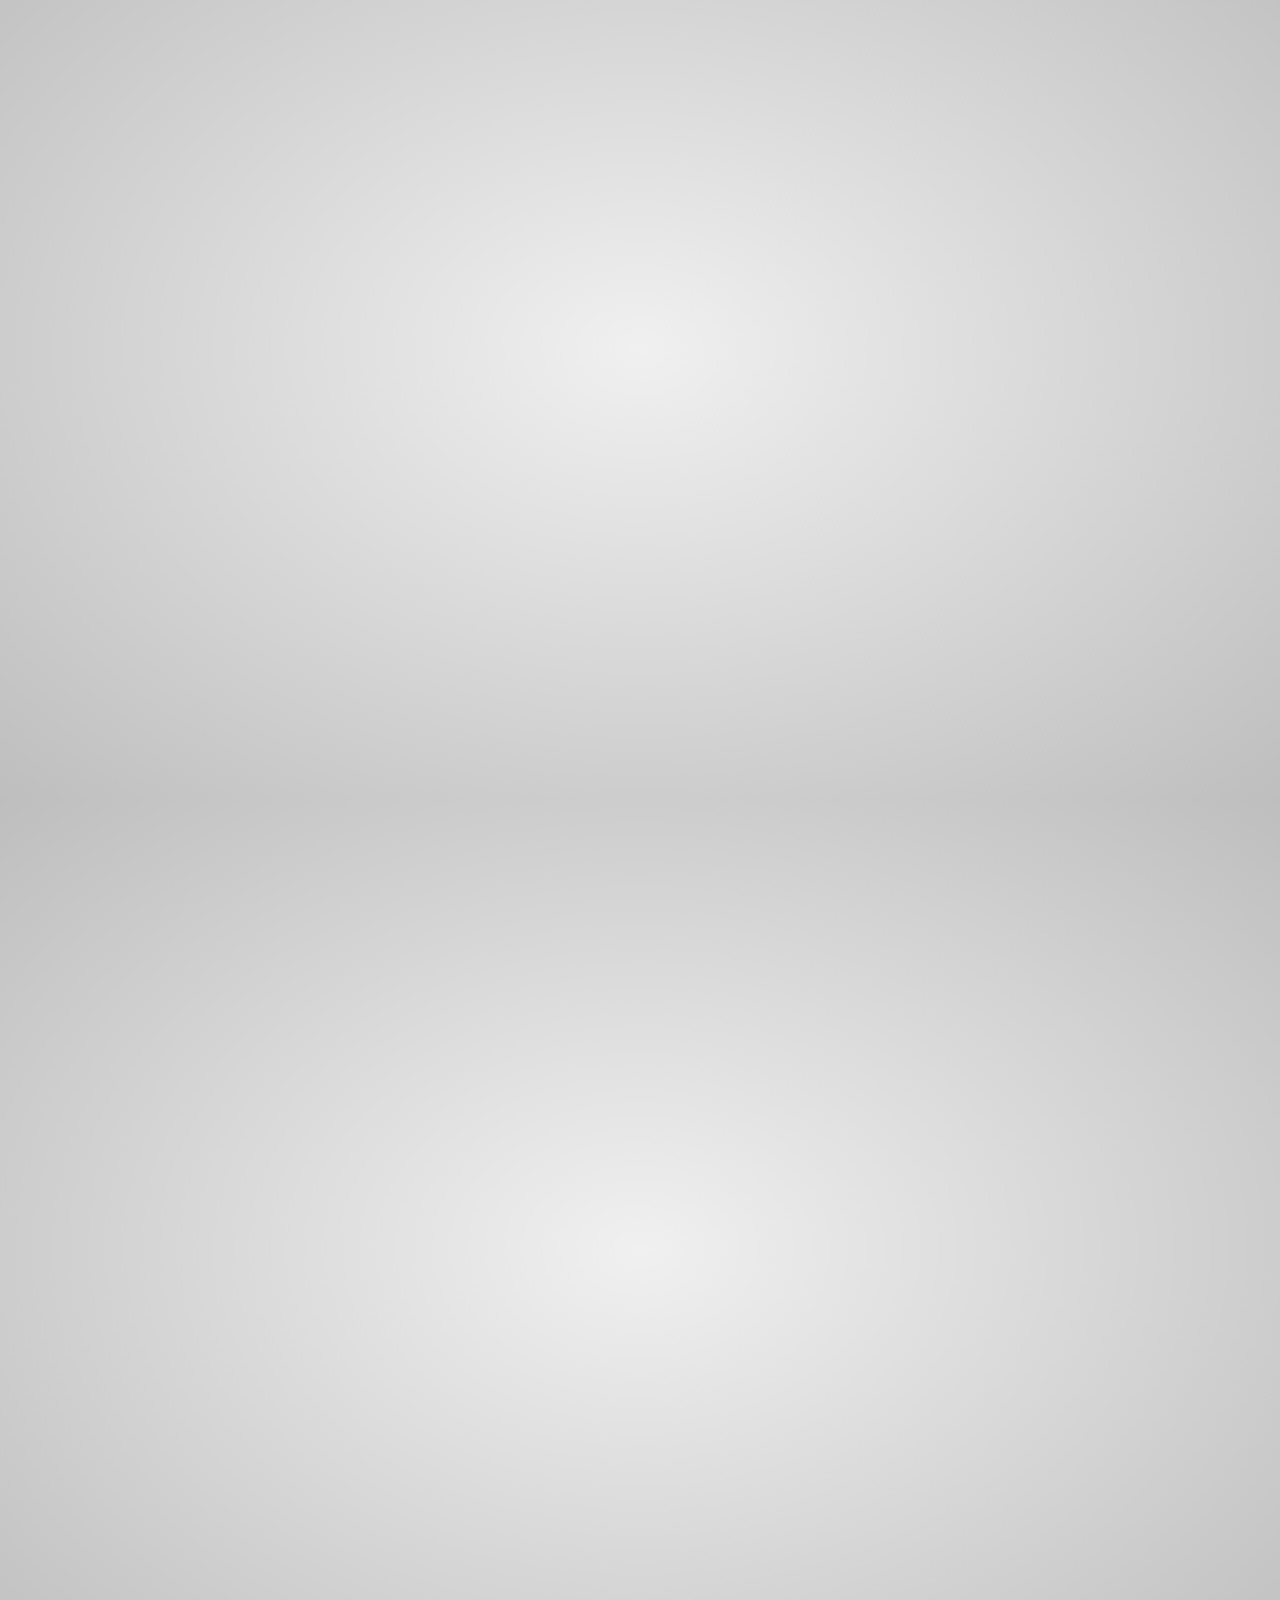
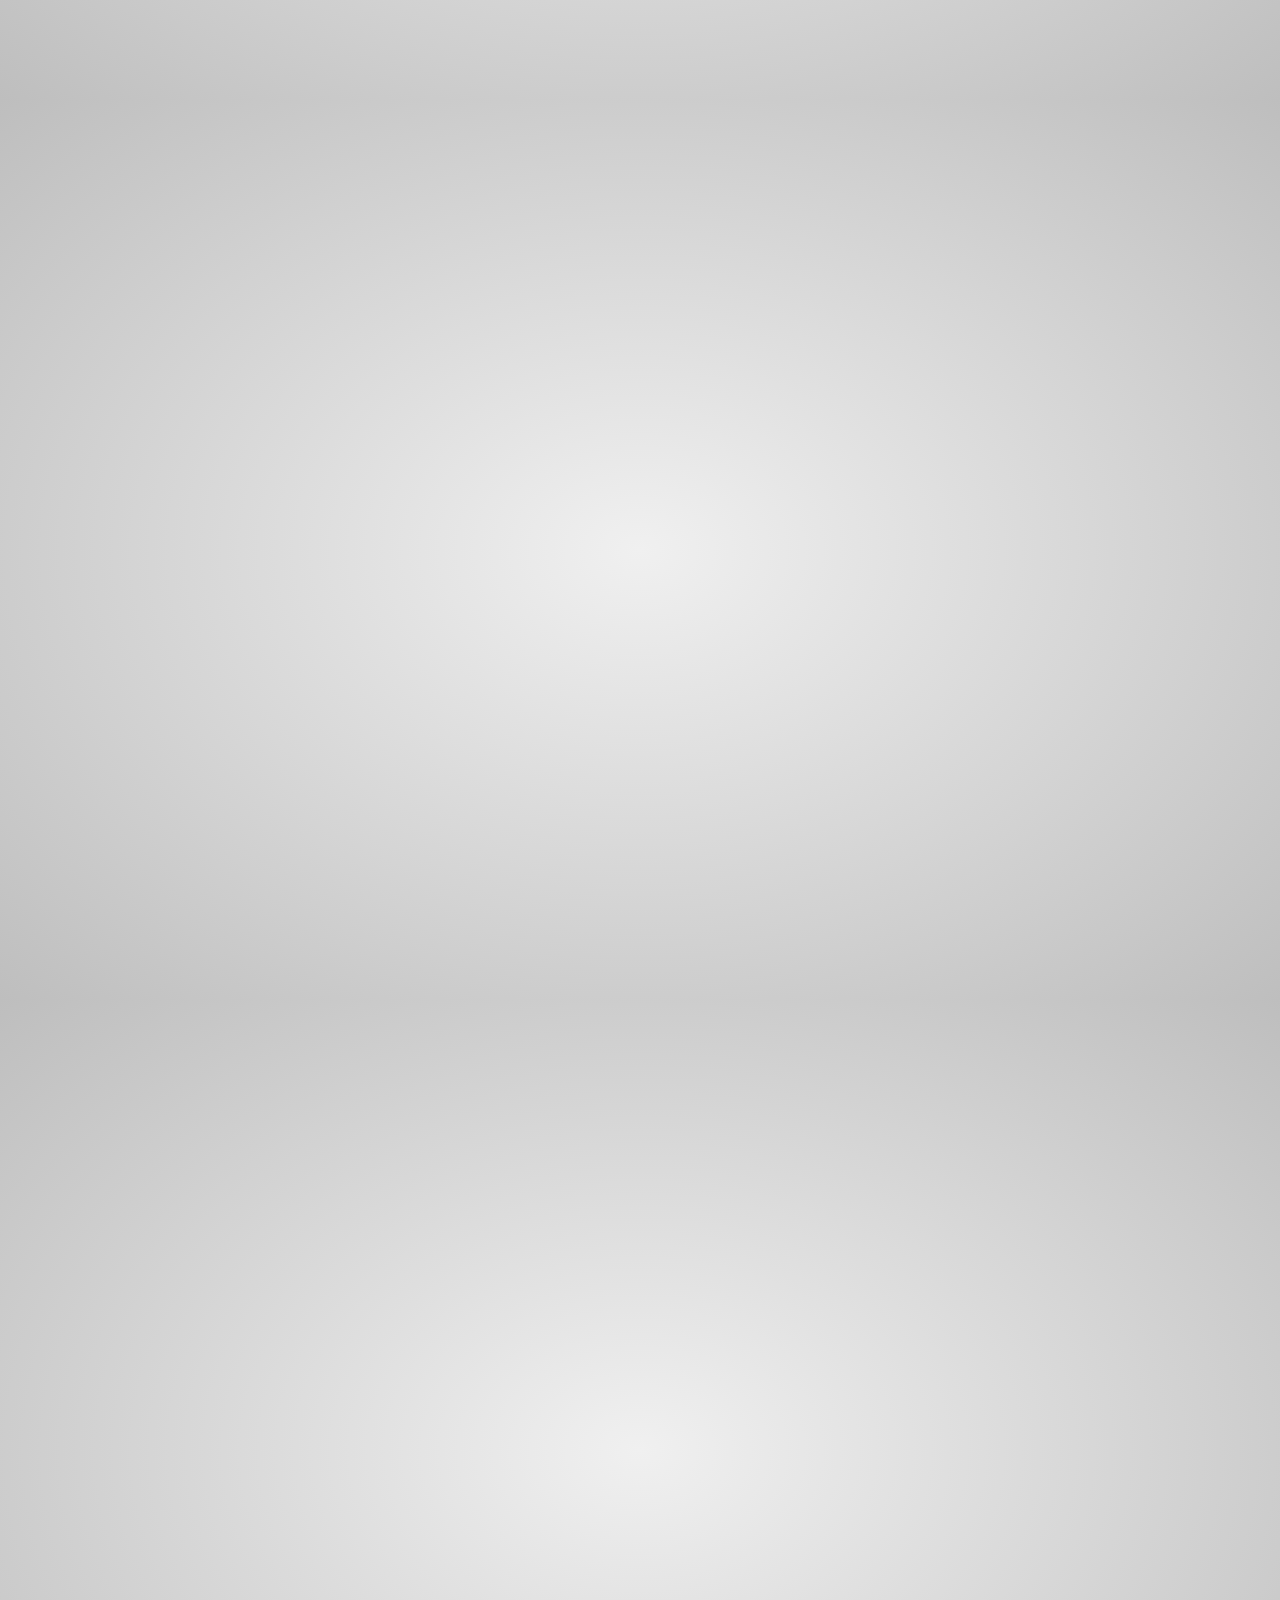
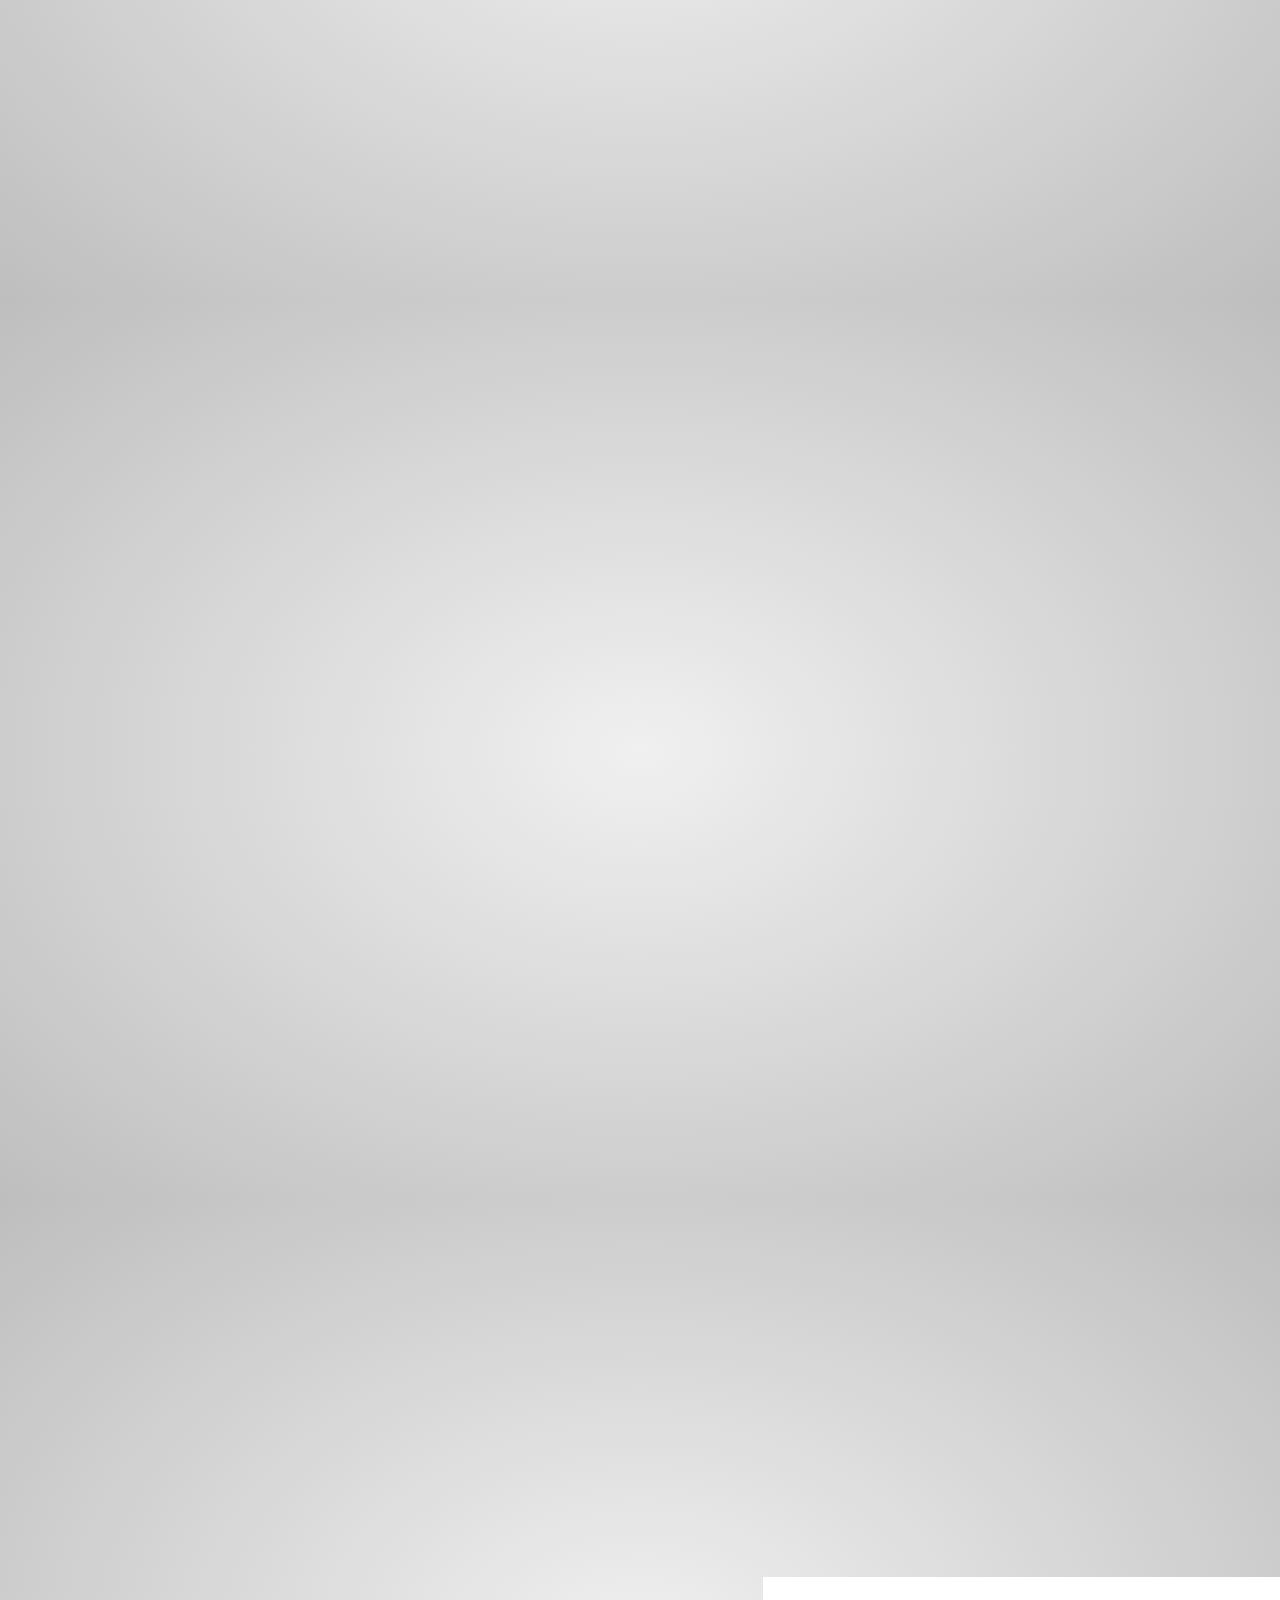
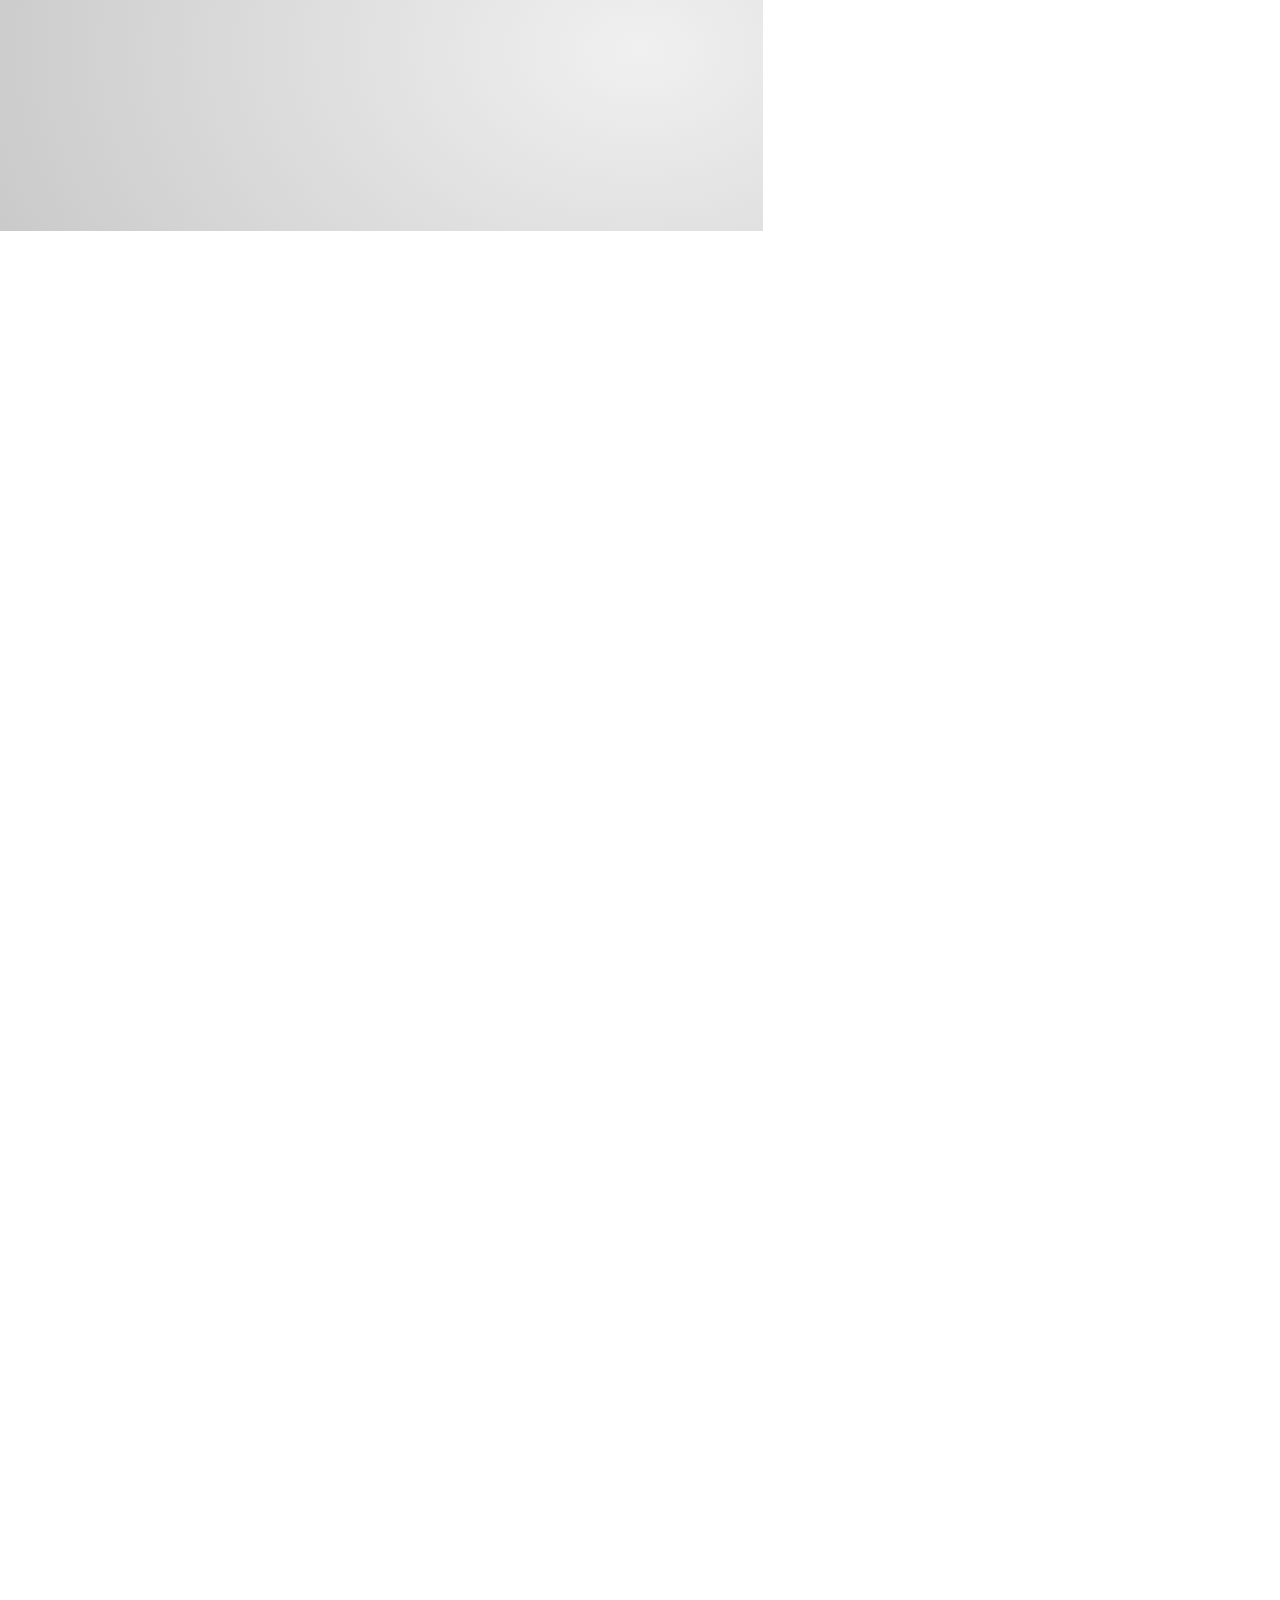
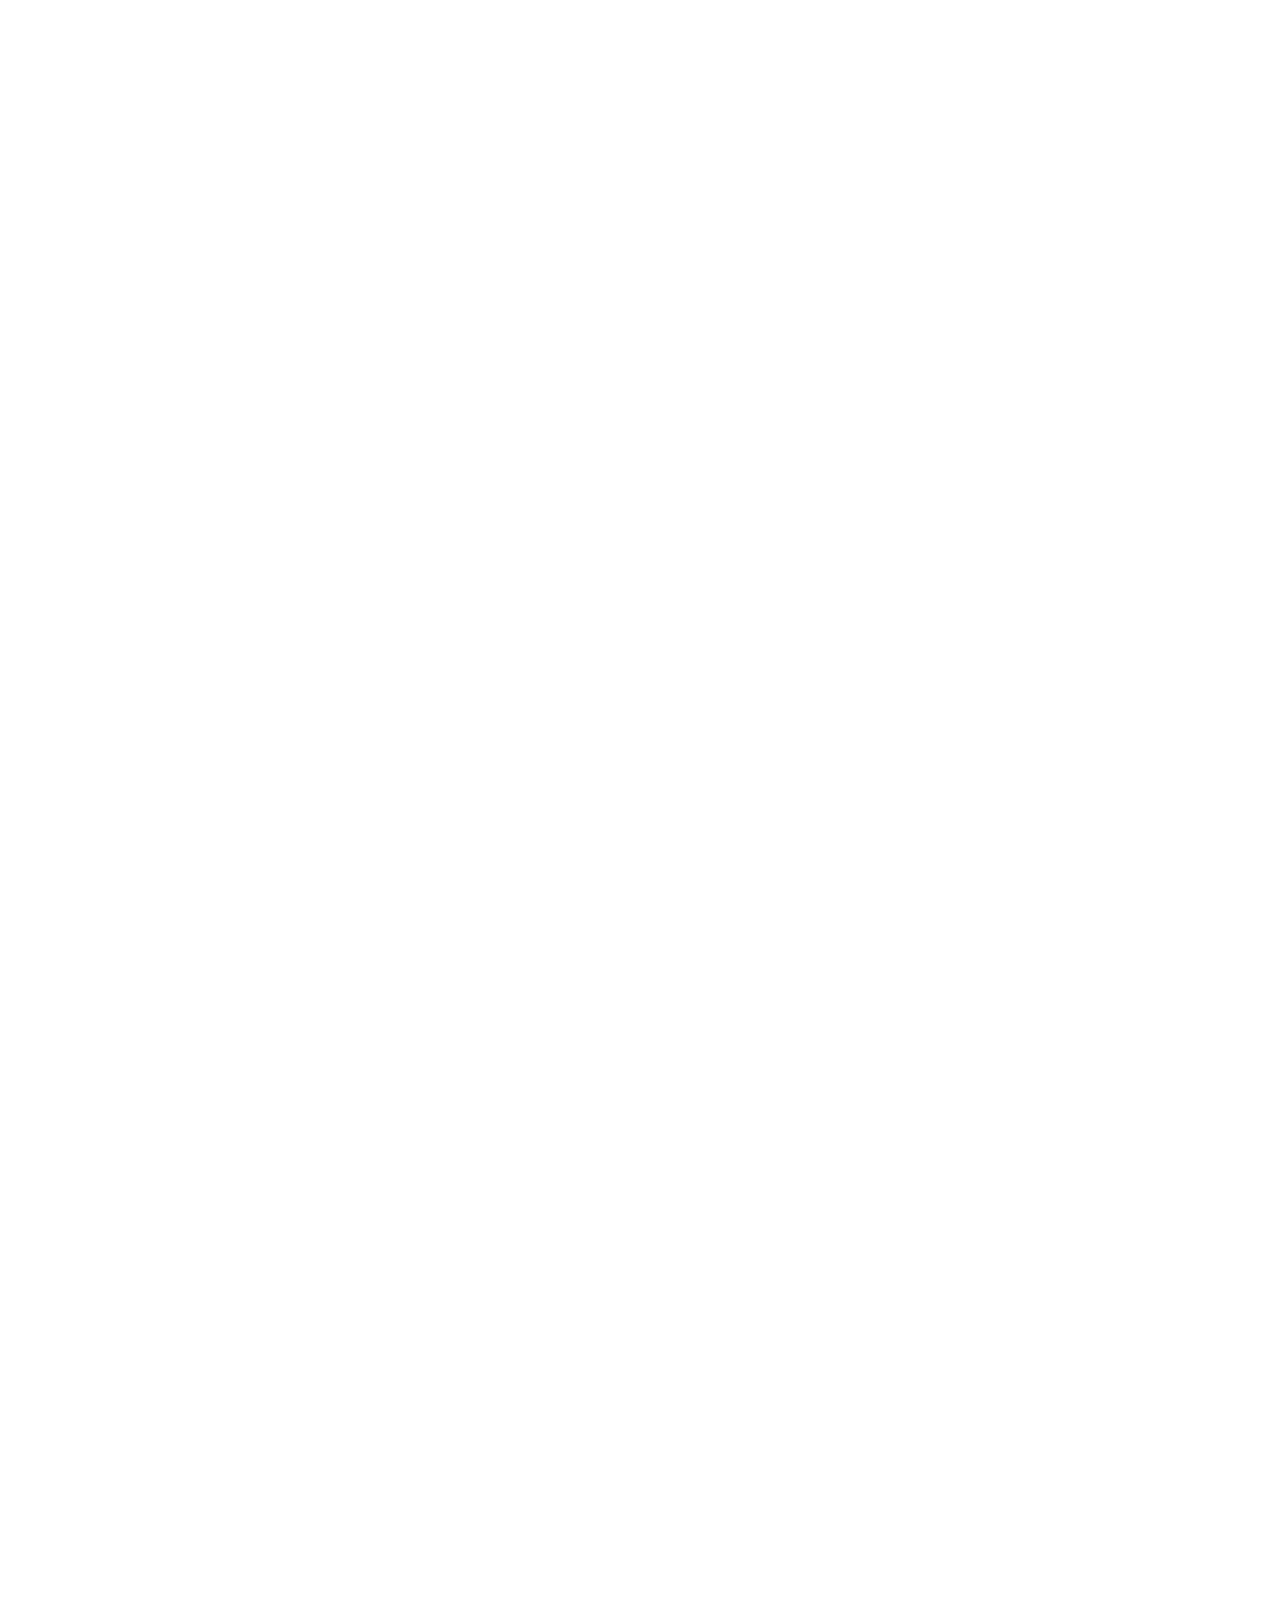
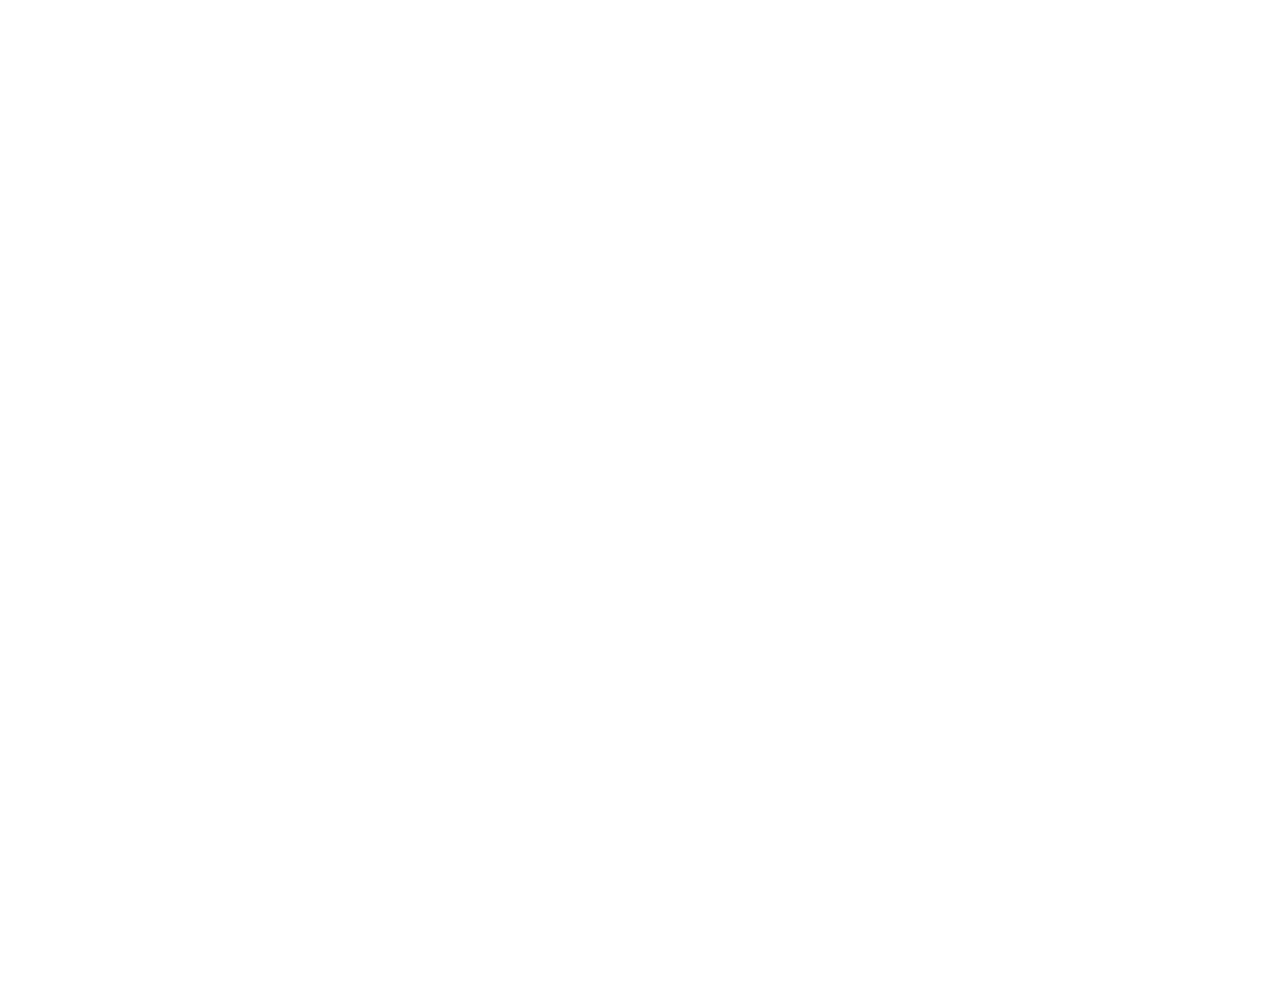
==== commit aeeefd1b: "update script talk" ====
--- a/app/index.html
+++ b/app/index.html
@@ -13,22 +13,11 @@
   <link rel="stylesheet" href="css/impress-demo.css" />
   <link rel="stylesheet/less" href="css/app.css"/>
 </head>
-<body class="impress-not-supported">
-  <!--
-      For example this fallback message is only visible when there is `impress-not-supported` class on body.
-  -->
-  <!--
-  <div class="fallback-message">
-      <p>Your browser <b>doesn't support the features required</b> by CSS3 specifications, so you are presented with a simplified version of this presentation.</p>
-      <p>For the best experience please use the latest <b>Chrome</b>, <b>Safari</b> or <b>Firefox</b> browser.</p>
-  </div>
-  -->
-
+<body>
   <section ng-include="'views/presentation.html'"></section>
   
-  <!-- In production use:
-  <script src="//ajax.googleapis.com/ajax/libs/angularjs/1.0.7/angular.min.js"></script>
-  -->
+  <!-- In production use: -->
+  <!--<script src="//ajax.googleapis.com/ajax/libs/angularjs/1.2.16/angular.min.js"></script>-->
   <script src="lib/jquery.min.js"></script>
   <script src="lib/angular/angular.js"></script>
   <script src="lib/less.min.js"></script>
--- a/app/css/app.css
+++ b/app/css/app.css
@@ -68,7 +68,6 @@
     border-radius: 3px 3px 3px 3px;
     color: #555555;
     display: inline-block;
-    line-height: 18px;
     margin-bottom: 9px;
     padding: 4px;
   }
@@ -131,3 +130,7 @@
   font-size: 0.7em;
 }
 
+.demo-url {
+  font-size: 0.5em;
+}
+
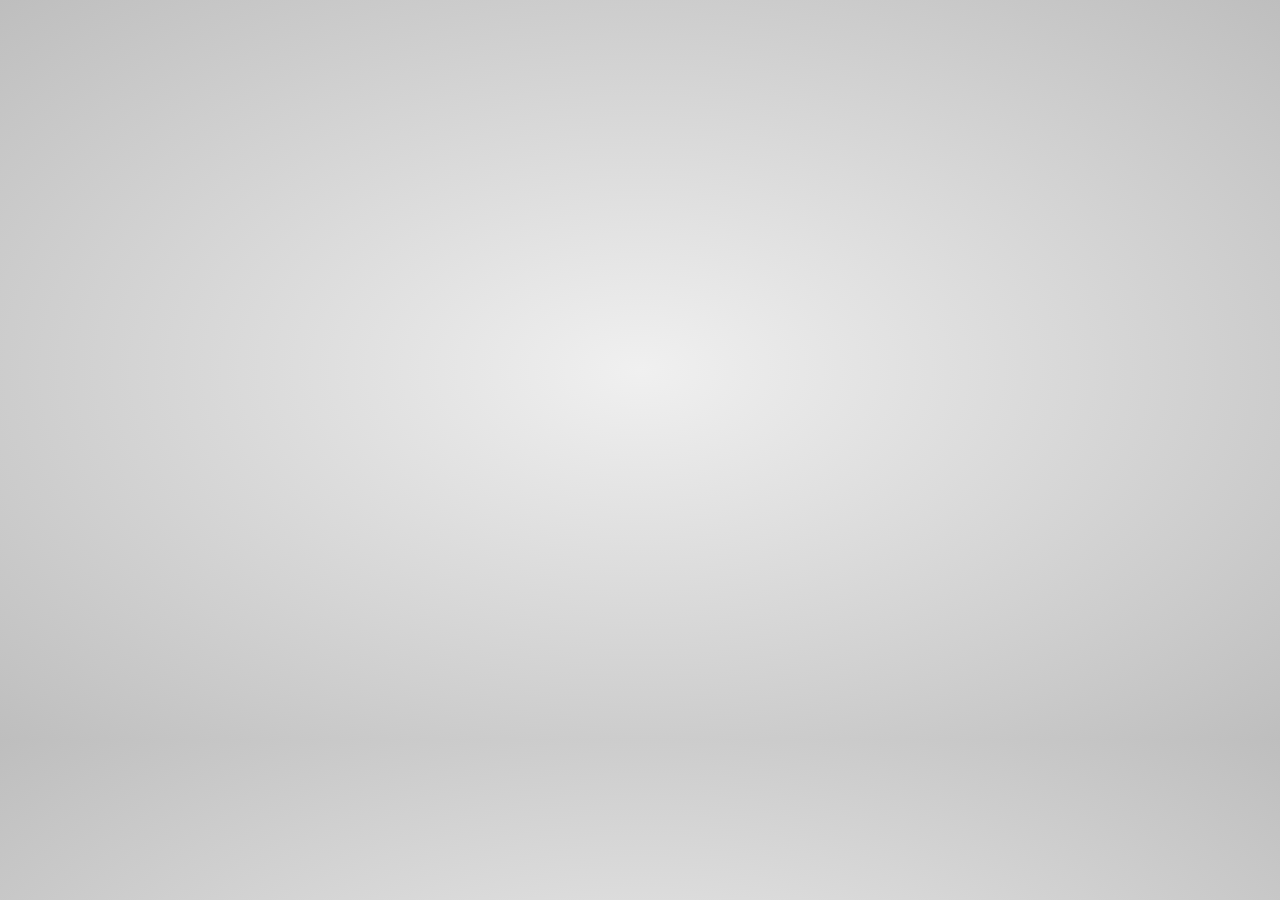
==== commit 690b389c: "add history about amazon and heroku" ====
--- a/app/index.html
+++ b/app/index.html
@@ -17,7 +17,7 @@
   <section ng-include="'views/presentation.html'"></section>
   
   <!-- In production use: -->
-  <!--<script src="//ajax.googleapis.com/ajax/libs/angularjs/1.2.16/angular.min.js"></script>-->
+  <!--<script src="//ajax.googleapis.com/ajax/libs/angularjs/1.2.17/angular.min.js"></script>-->
   <script src="lib/jquery.min.js"></script>
   <script src="lib/angular/angular.js"></script>
   <script src="lib/less.min.js"></script>
@@ -30,9 +30,13 @@
   <script src="js/filters.js"></script>
   <script src="js/directives.js"></script>
 
-  <!--<script src="https://cdn.firebase.com/v0/firebase.js"></script>-->
-  <!--<script src="http://firebase.github.io/angularFire/angularFire.js"></script>-->
+  
+  <script src="https://cdn.firebase.com/js/client/1.0.15/firebase.js"></script>
+  <script src="https://cdn.firebase.com/libs/angularfire/0.7.1/angularfire.js"></script>
+  
+  <!--
   <script src="lib/firebase.js"></script>
   <script src="lib/angularfire.min.js"></script>
+  -->
 </body>
 </html>
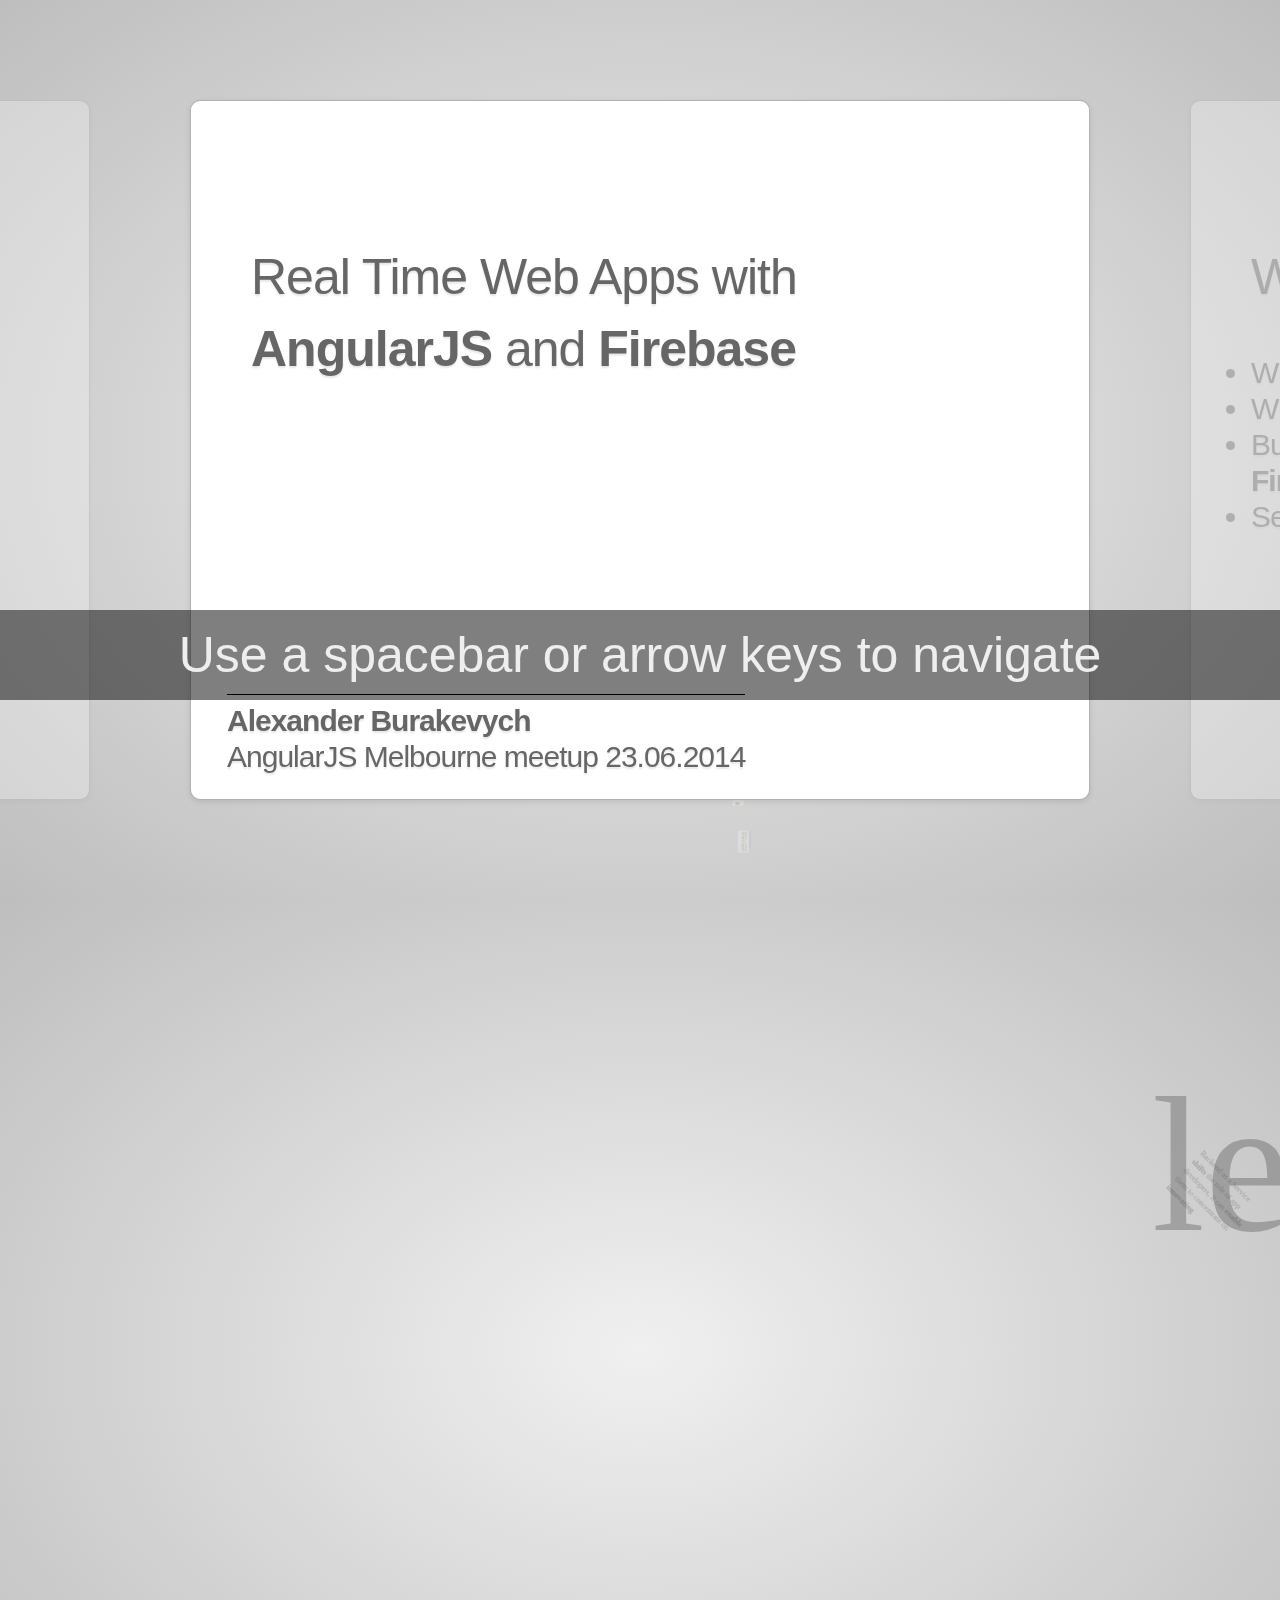
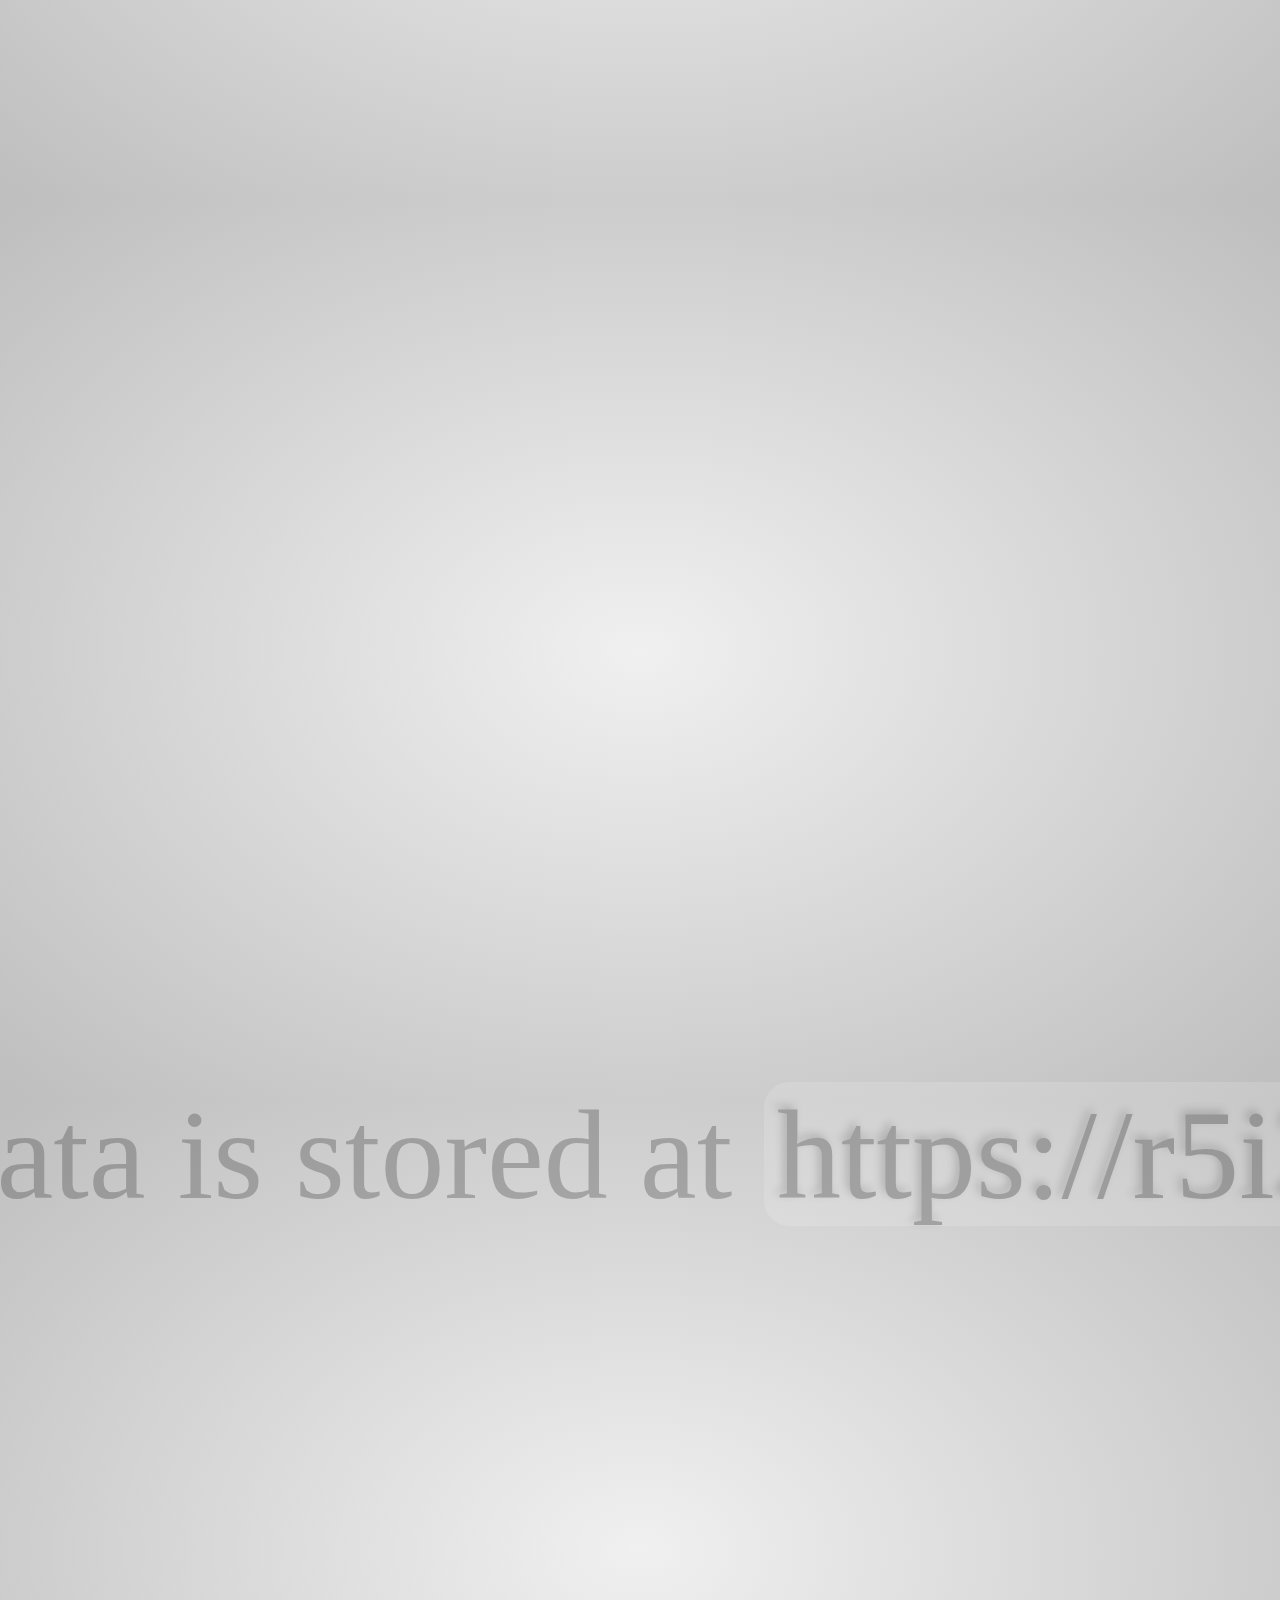
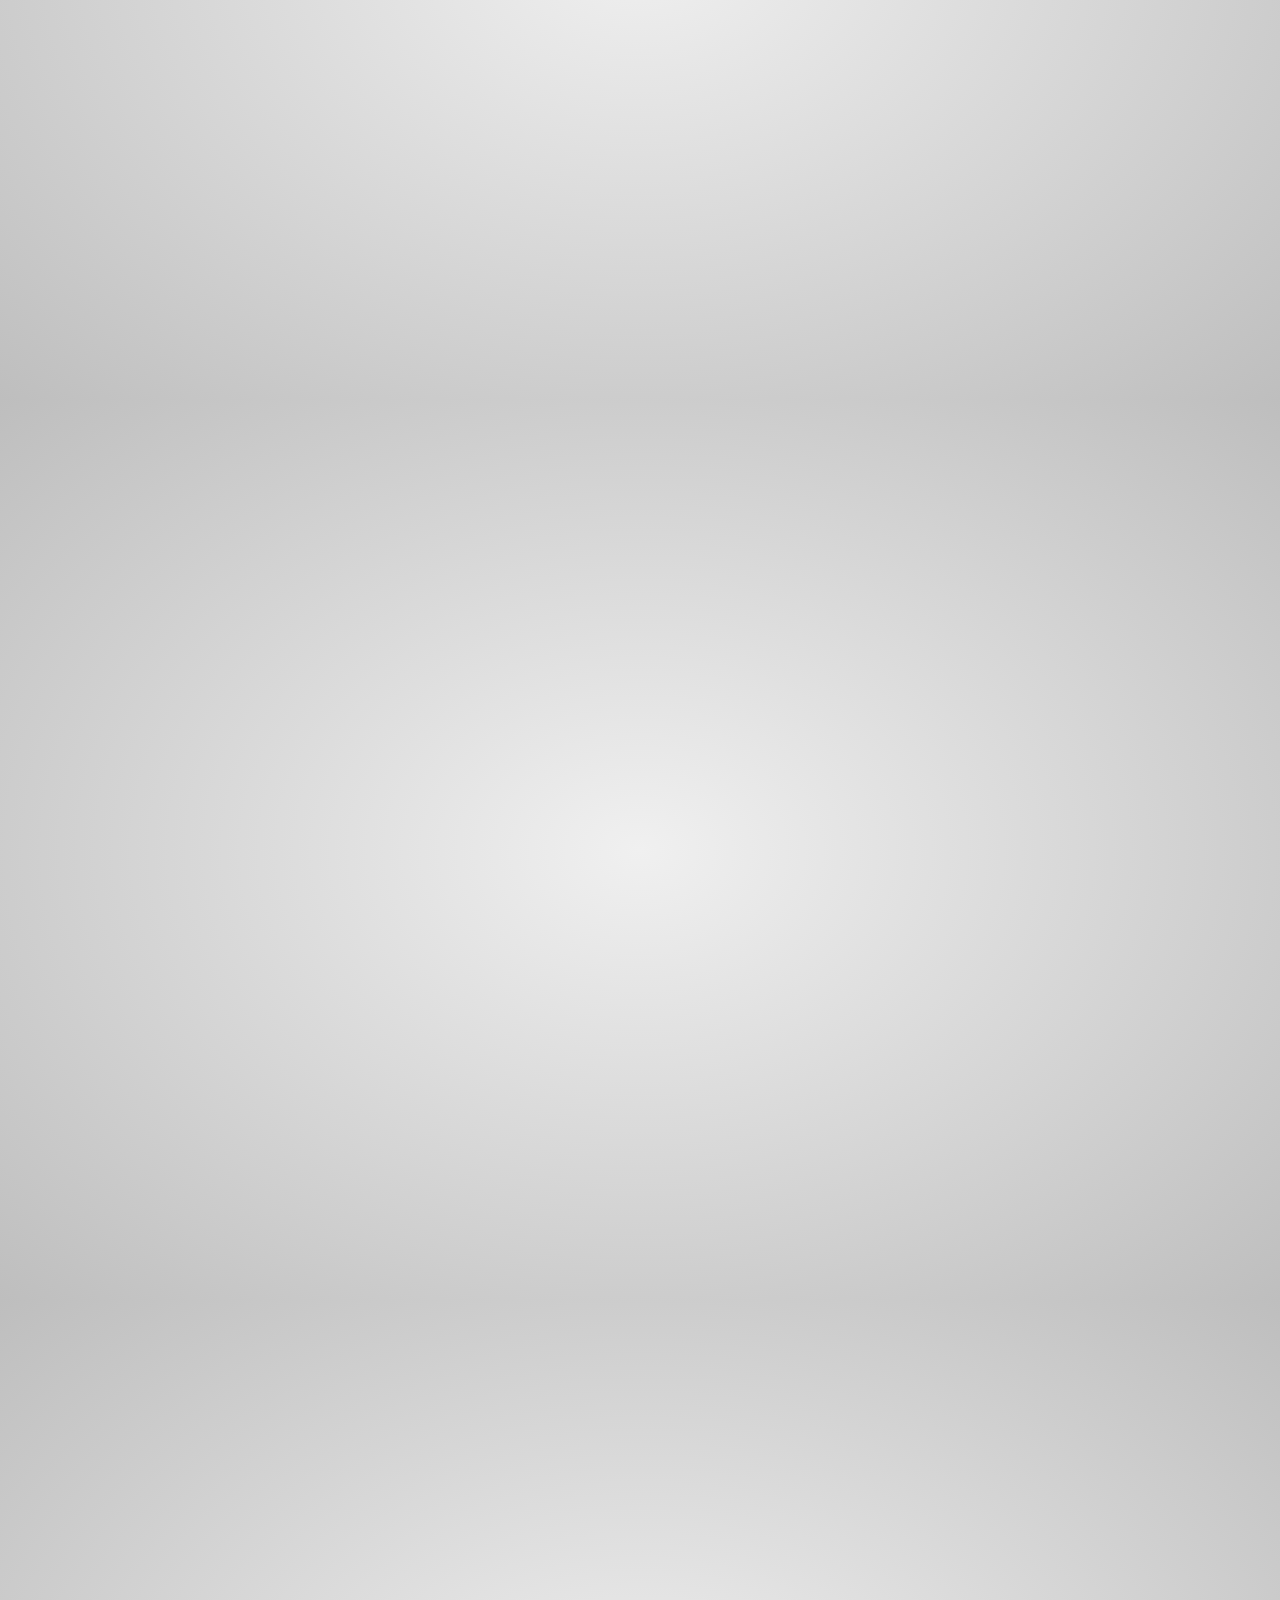
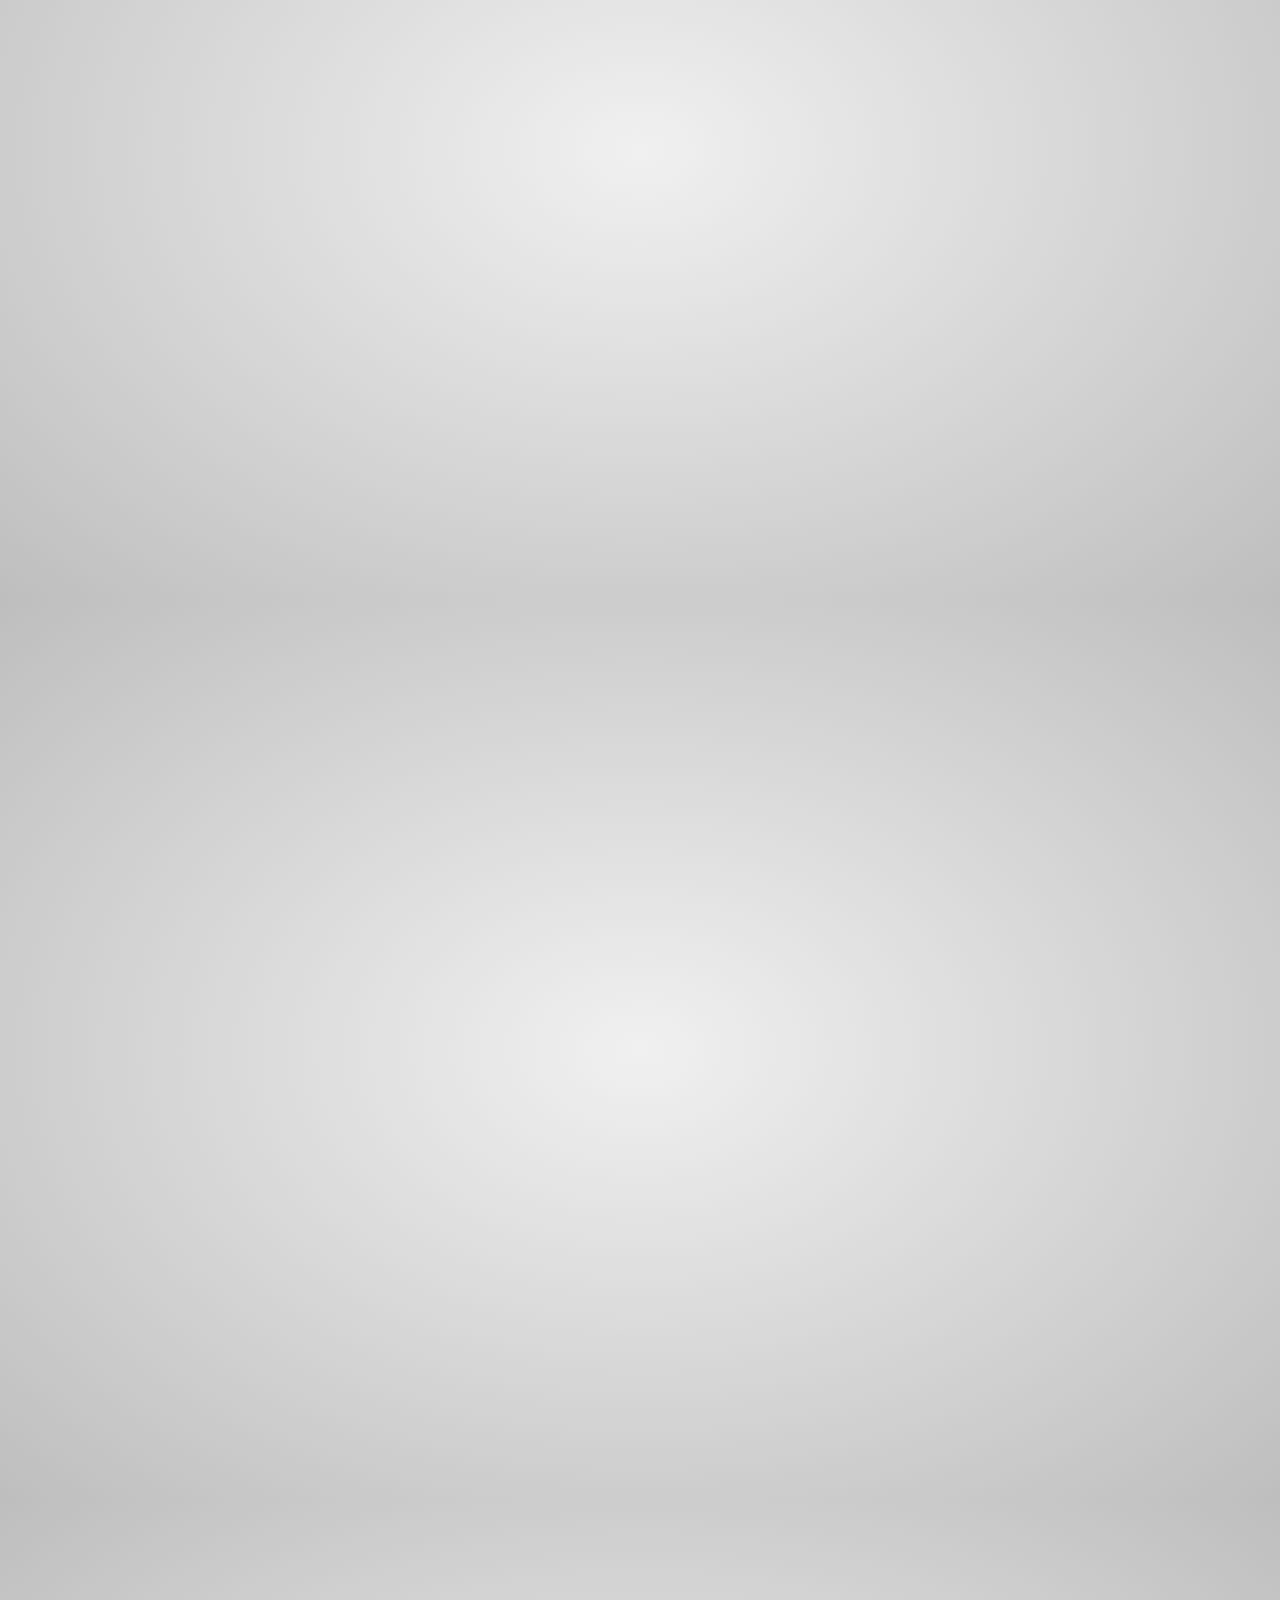
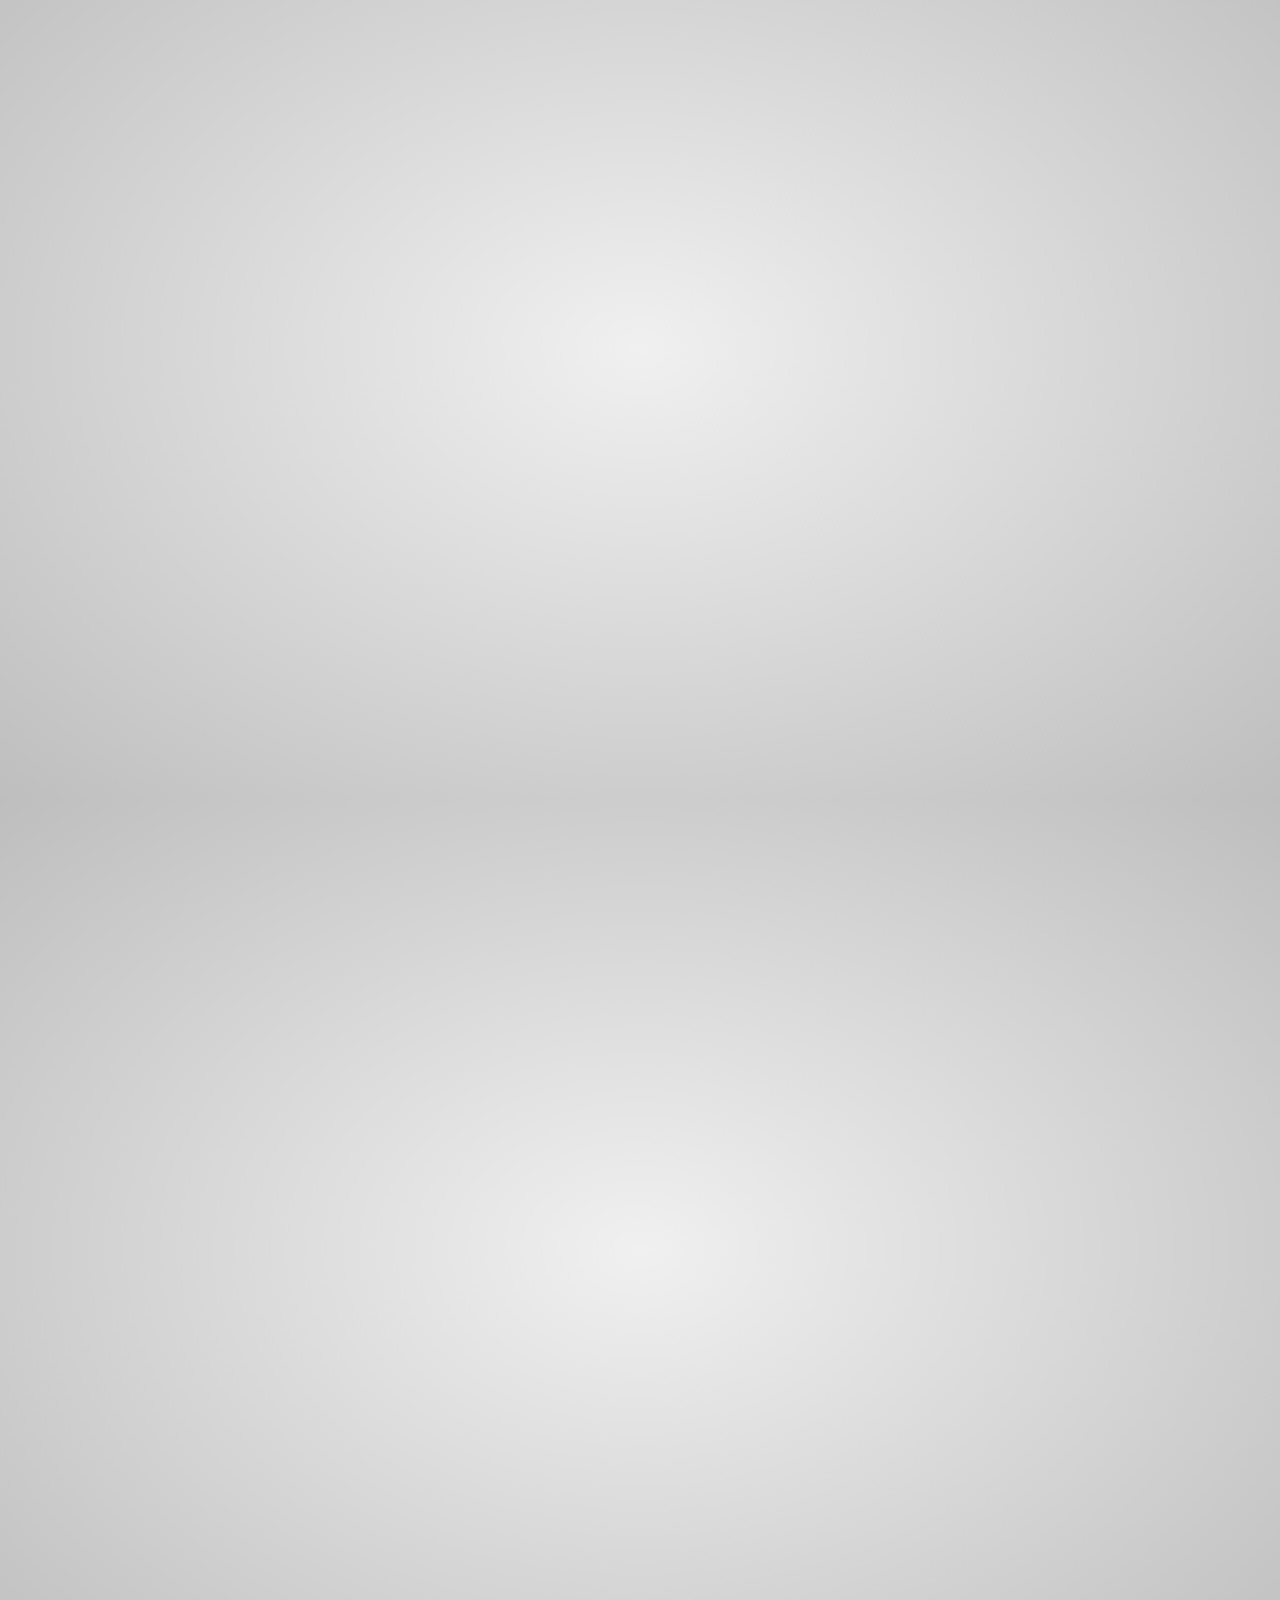
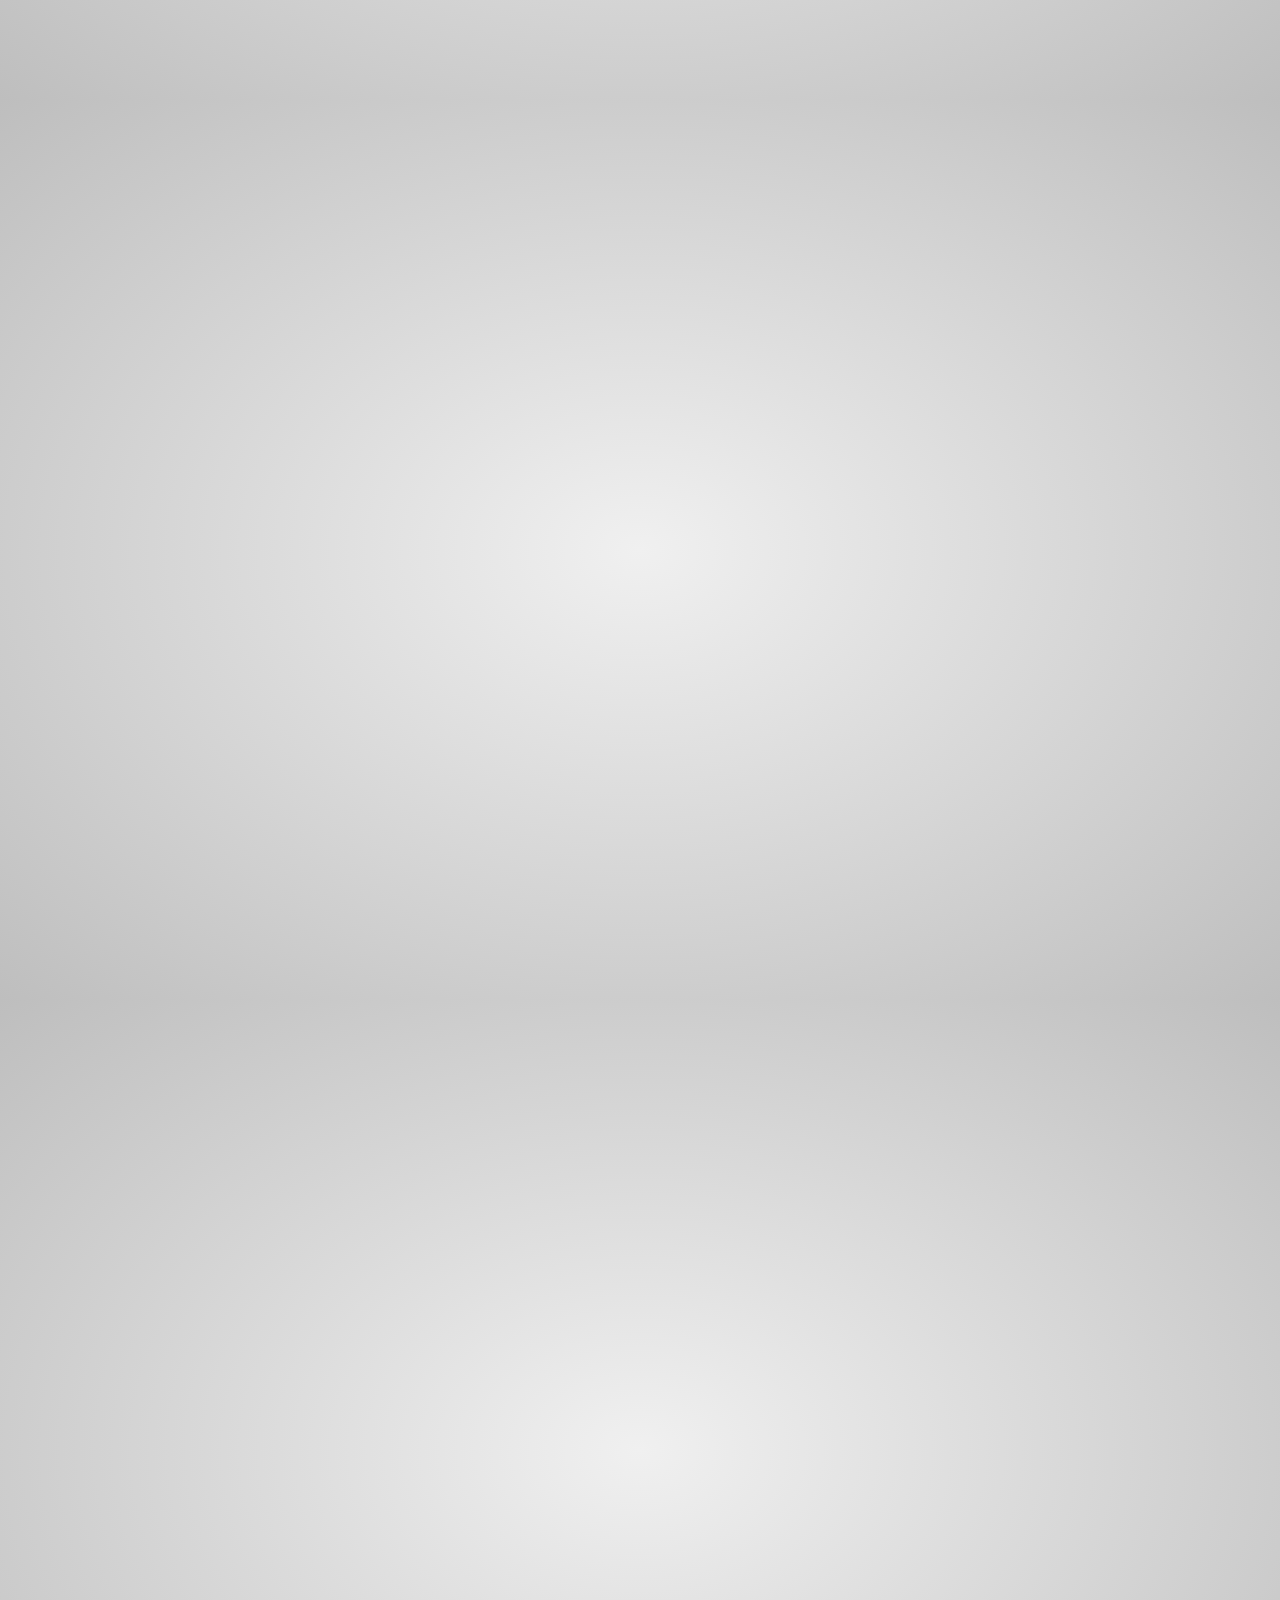
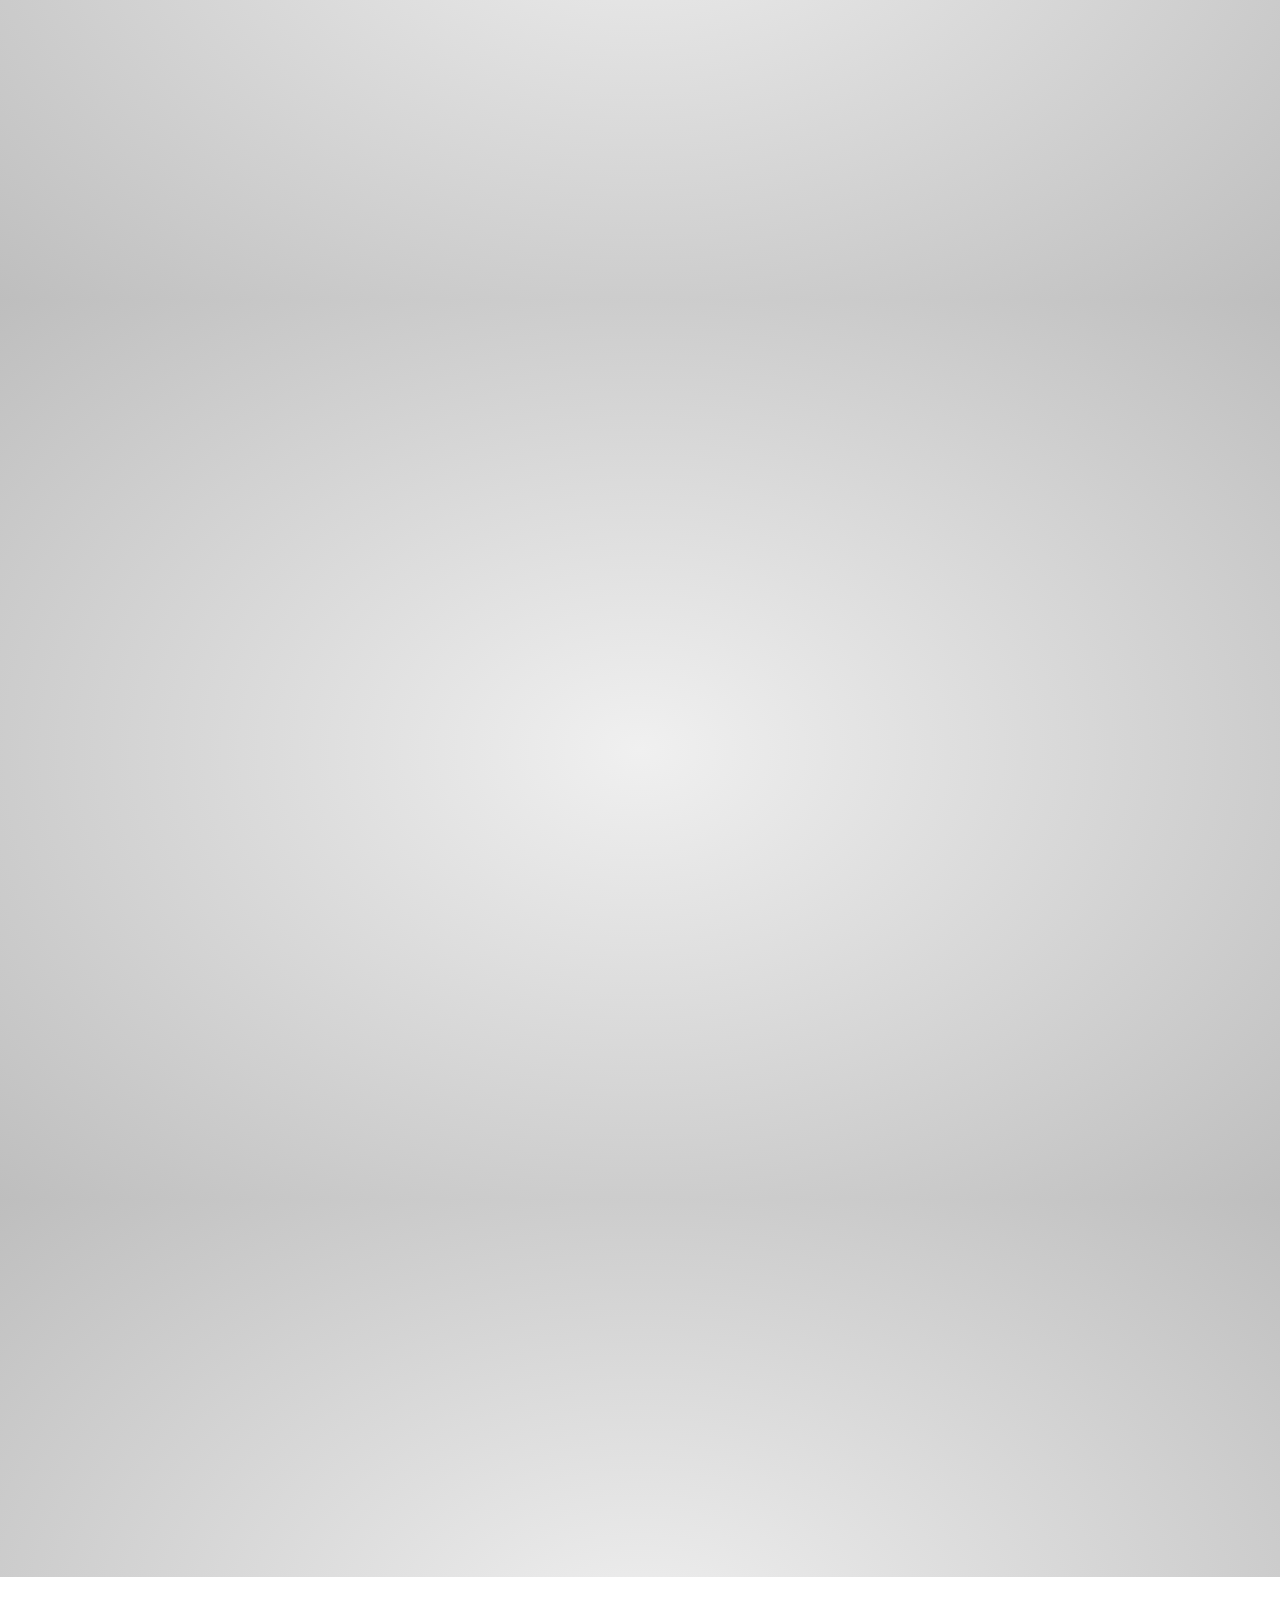
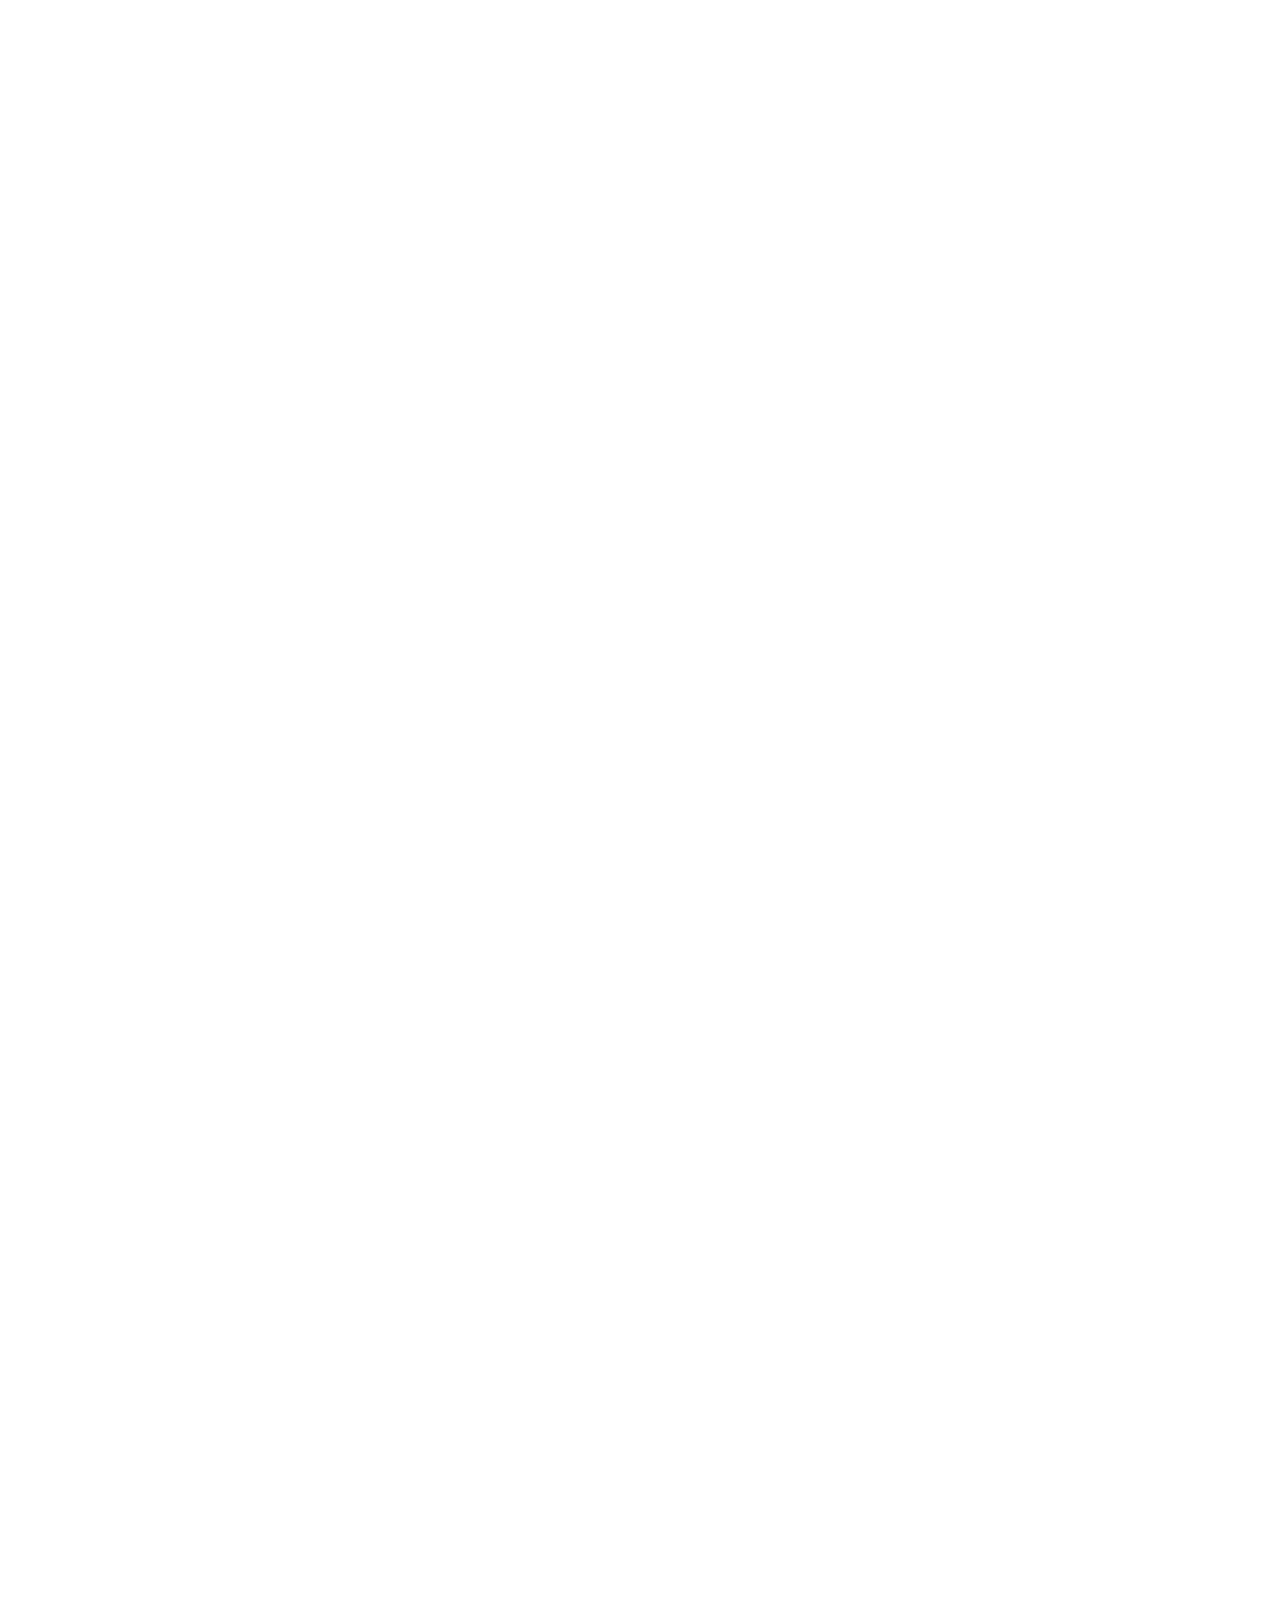
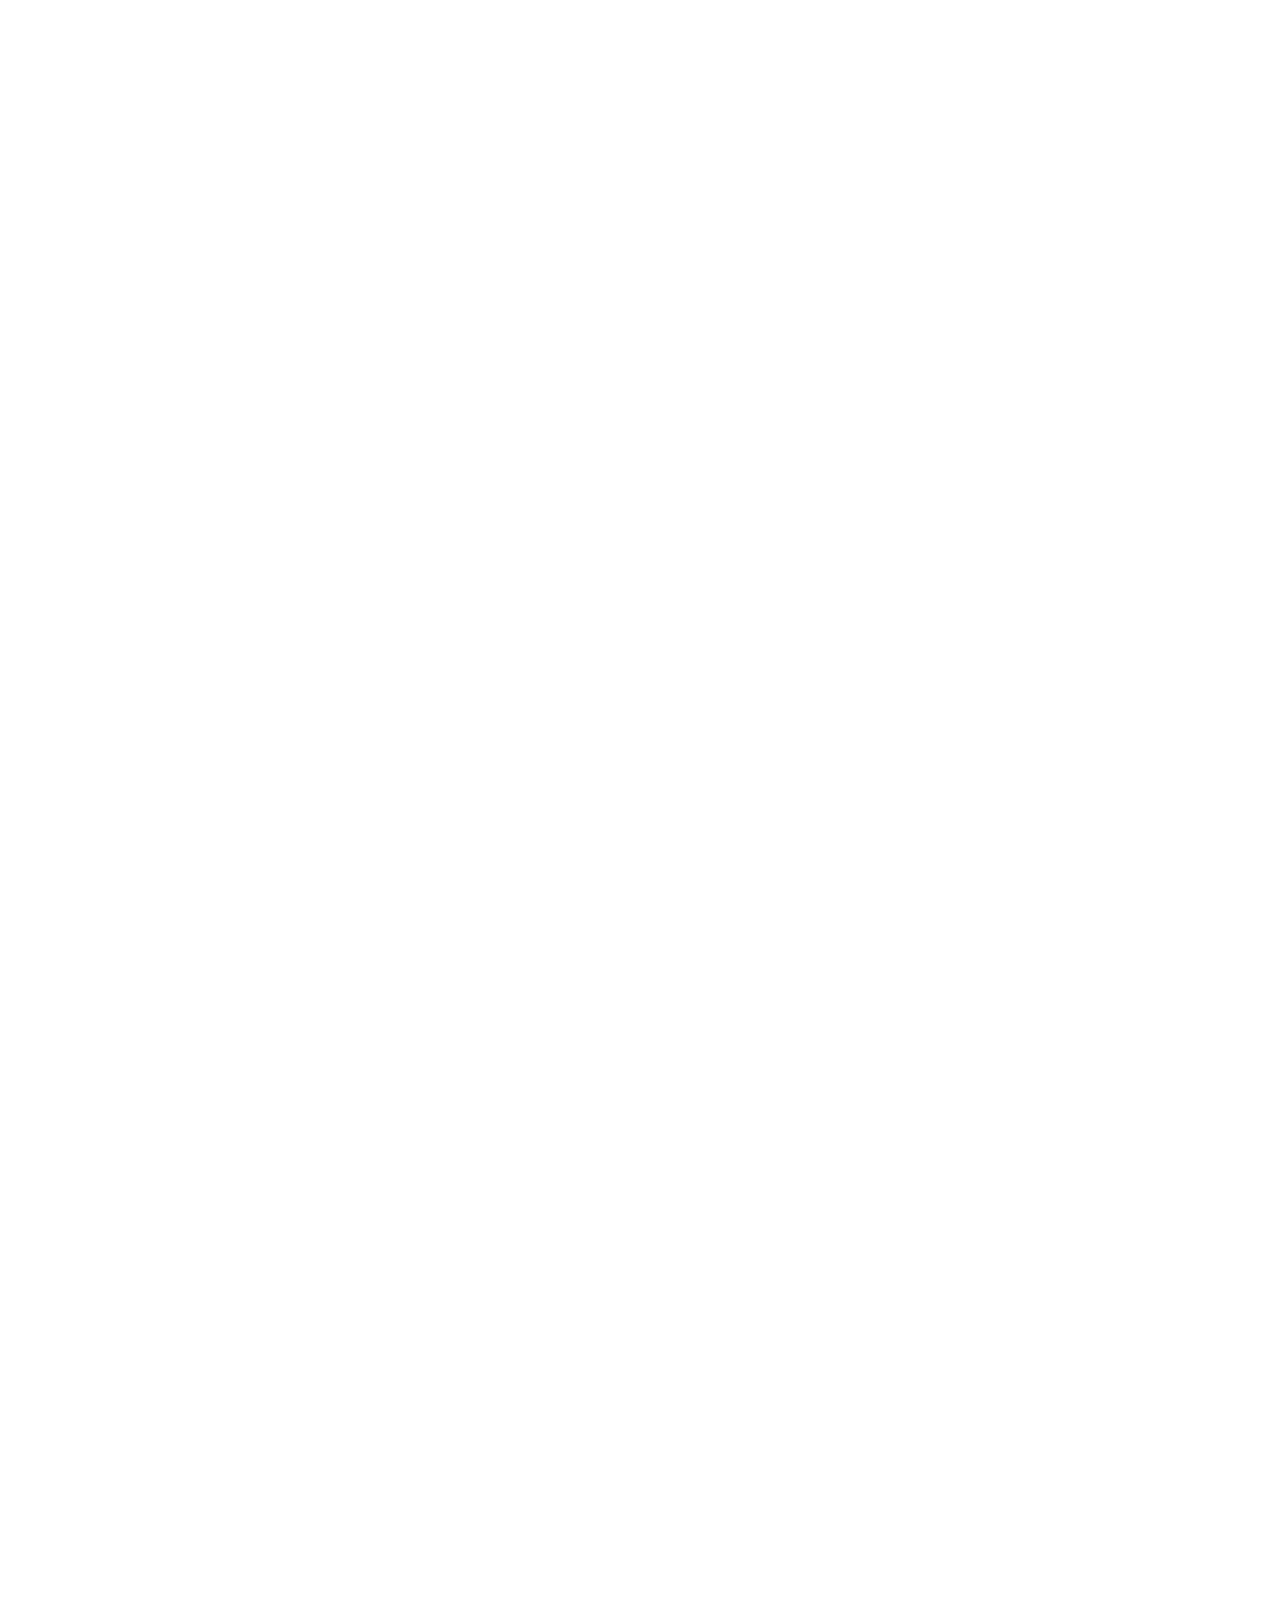
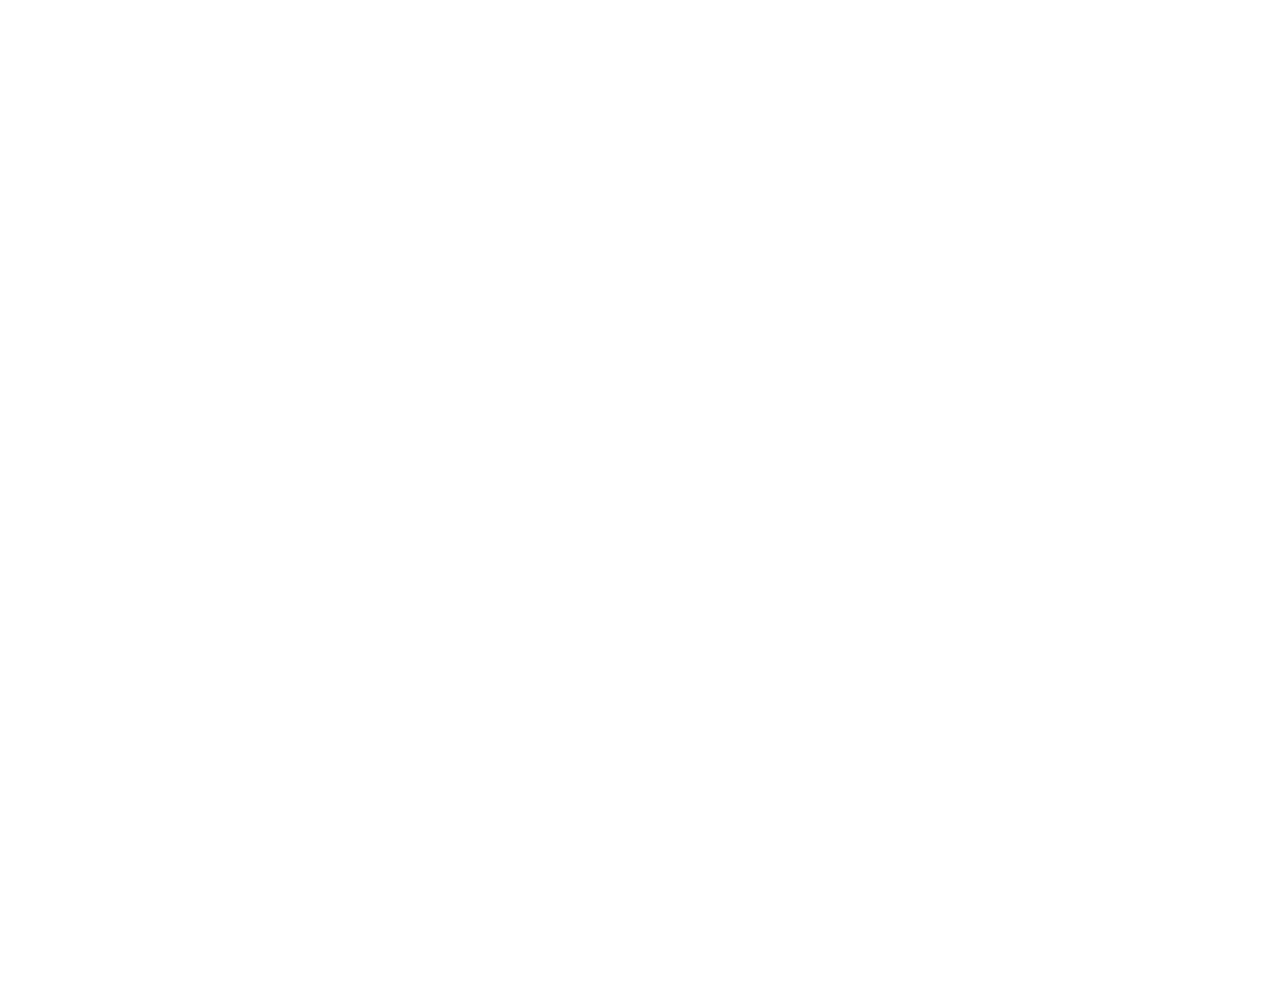
==== commit 9280eed1: "fixed syntax errors" ====
--- a/app/index.html
+++ b/app/index.html
@@ -30,10 +30,10 @@
   <script src="js/filters.js"></script>
   <script src="js/directives.js"></script>
 
-  
+  <!--
   <script src="https://cdn.firebase.com/js/client/1.0.15/firebase.js"></script>
   <script src="https://cdn.firebase.com/libs/angularfire/0.7.1/angularfire.js"></script>
-  
+  -->
   <!--
   <script src="lib/firebase.js"></script>
   <script src="lib/angularfire.min.js"></script>
